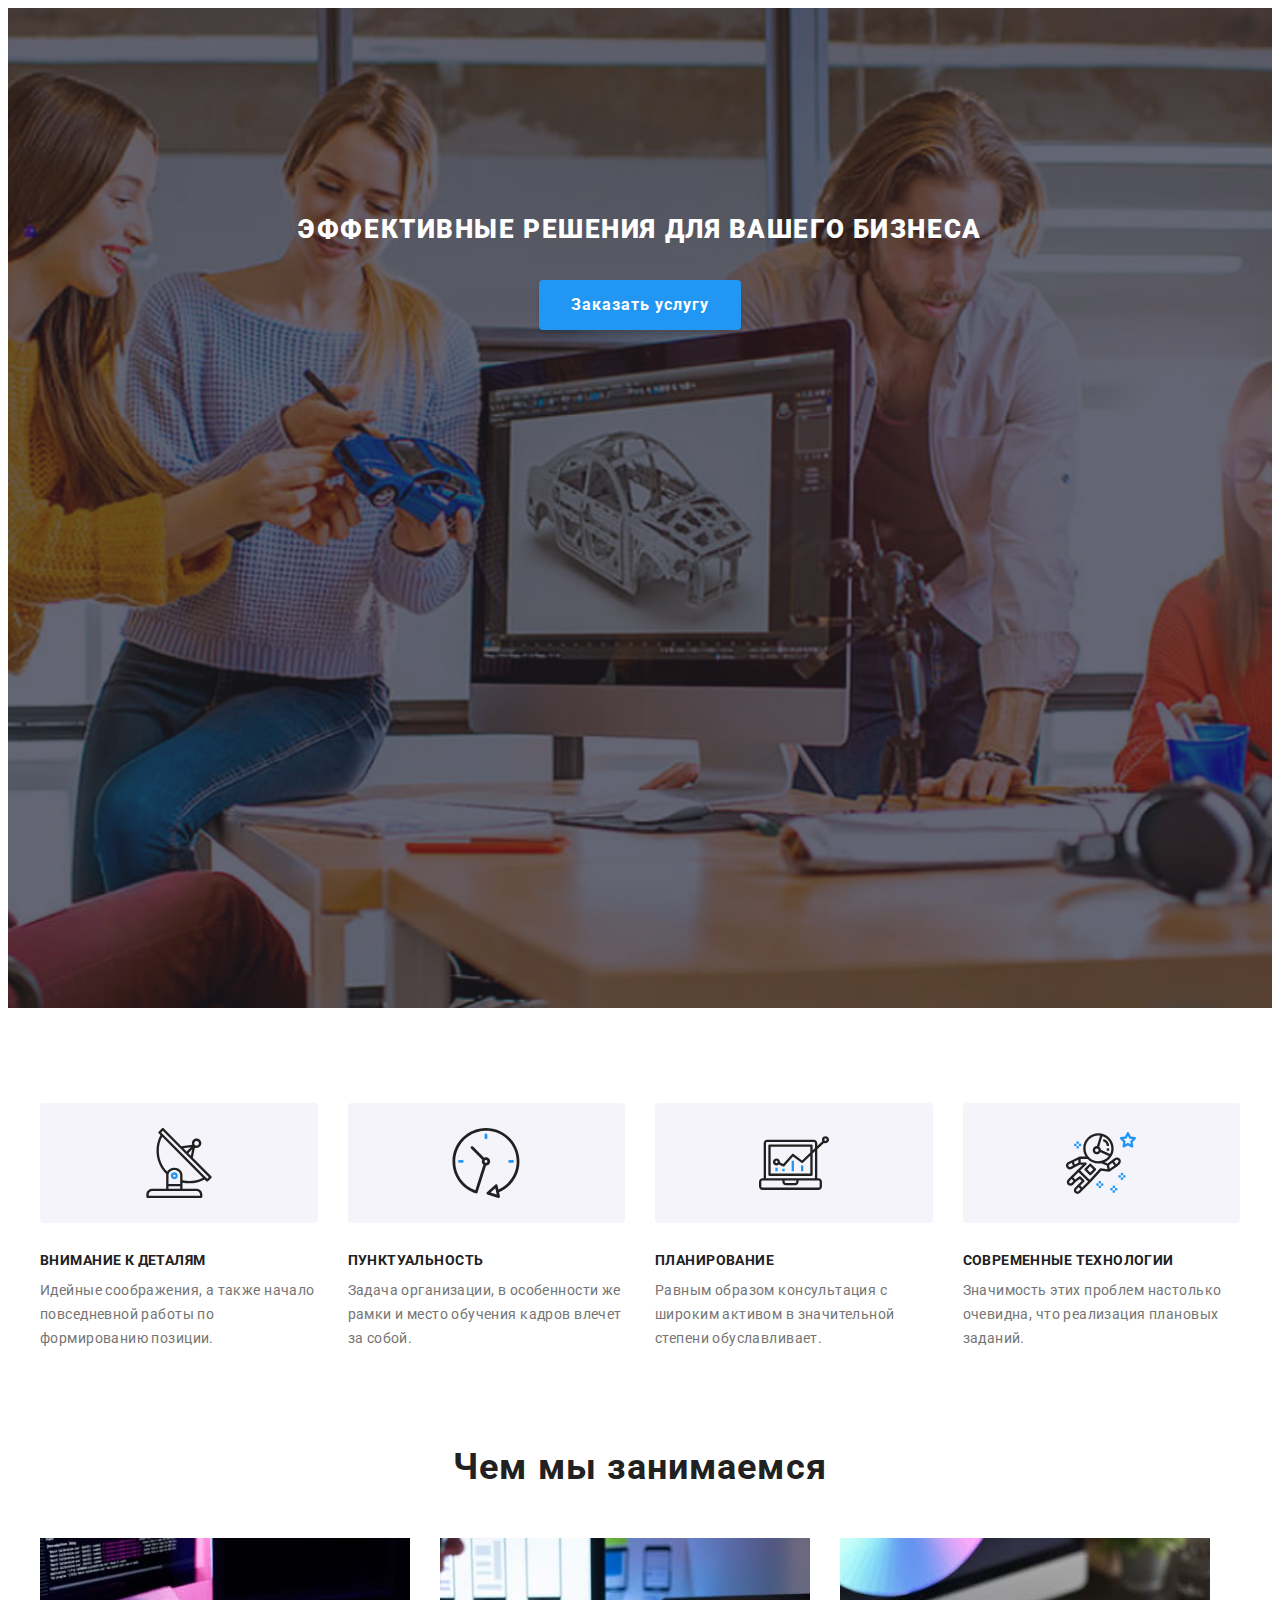
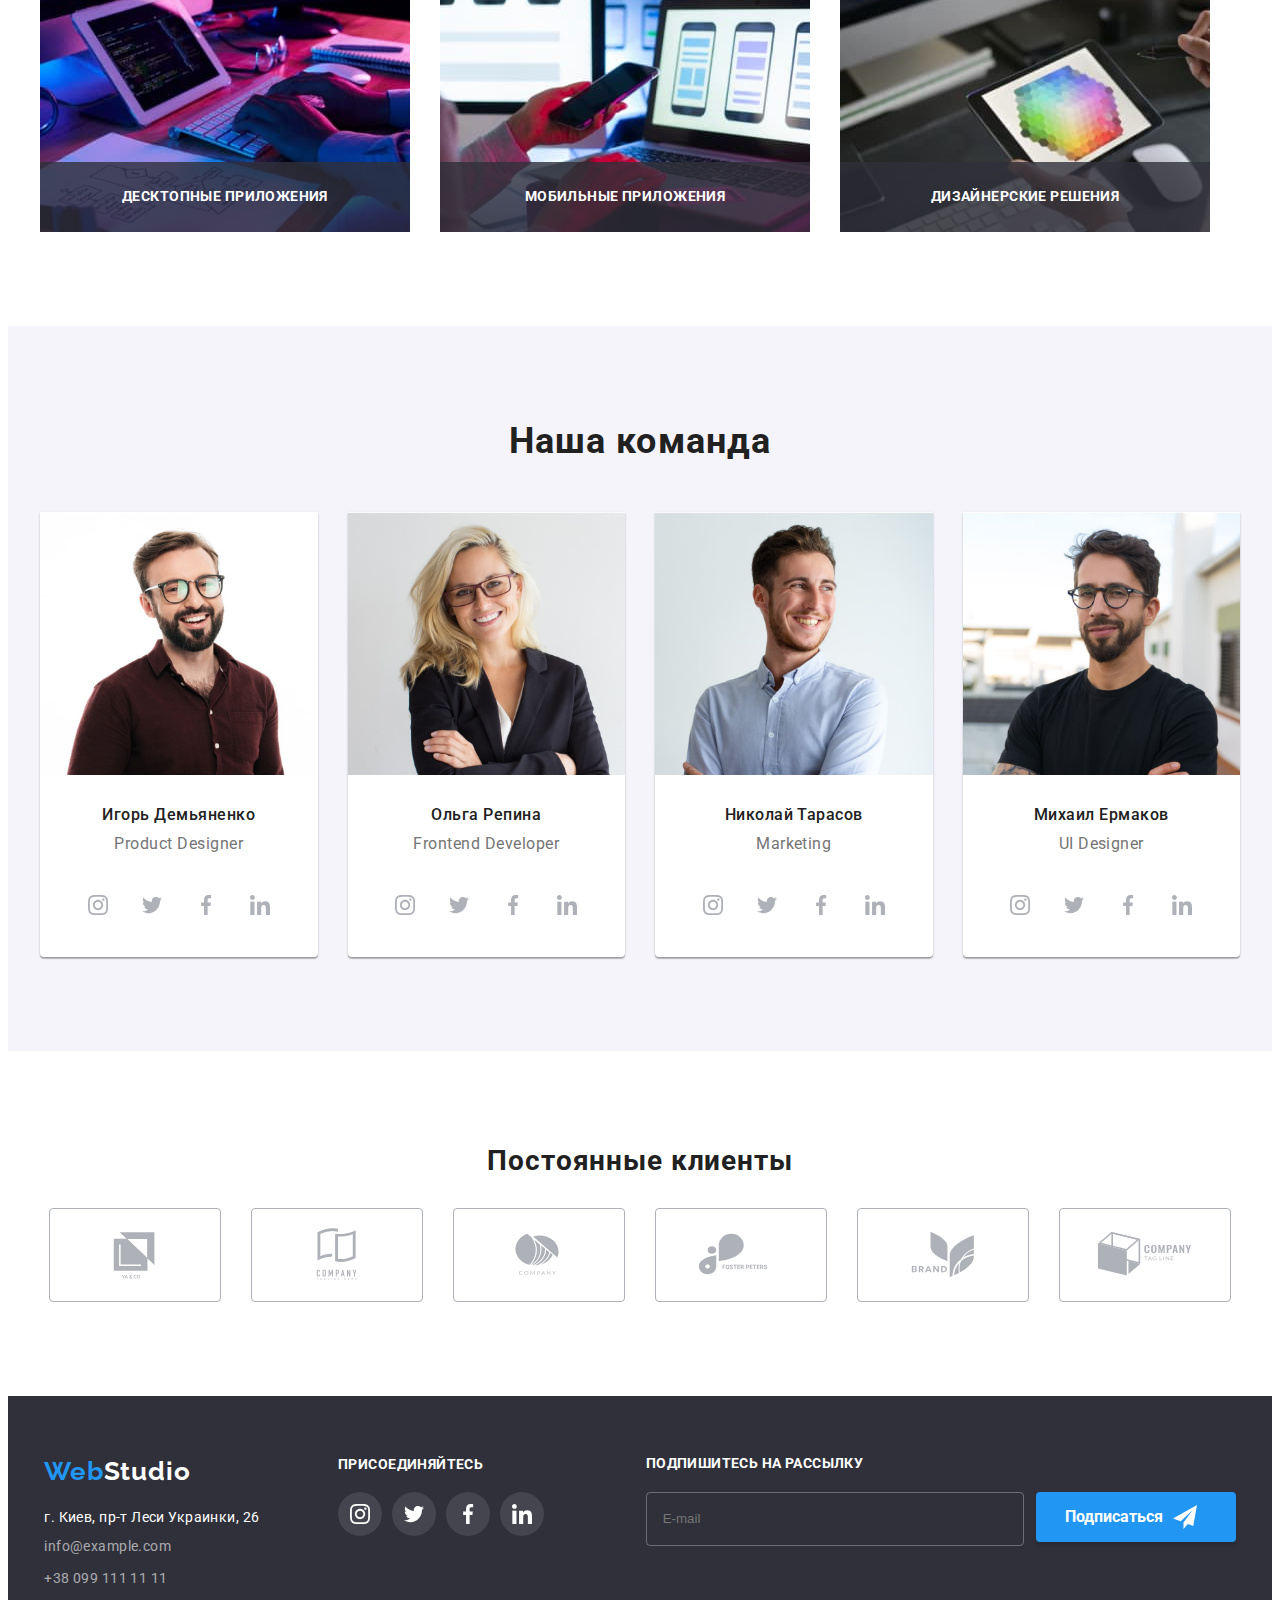
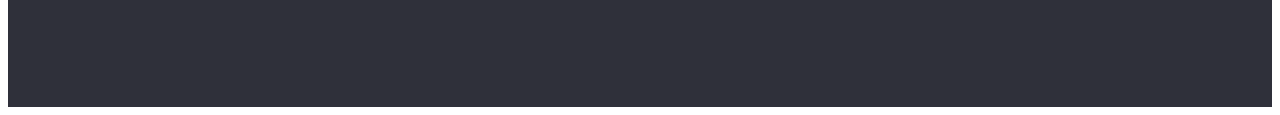
==== index.html @ ae7c0c1a "Updated" ====
<!DOCTYPE html>
<html lang="ru">

<head>
  <meta charset="UTF-8" />
  <meta http-equiv="X-UA-Compatible" content="IE=edge" />
  <meta name="viewport" content="width=device-width, initial-scale=1.0" />
  <link rel="preconnect" href="https://fonts.googleapis.com" />
  <link rel="preconnect" href="https://fonts.gstatic.com" crossorigin />
  <link href="https://fonts.googleapis.com/css2?family=Raleway:wght@700&family=Roboto:wght@400;500;700;900&display=swap"
    rel="stylesheet" />
  <title>WebStudio</title>
  <link rel="stylesheet" href="https://cdnjs.cloudflare.com/ajax/libs/modern-normalize/1.1.0/modern-normalize.min.css"
    integrity="sha512-wpPYUAdjBVSE4KJnH1VR1HeZfpl1ub8YT/NKx4PuQ5NmX2tKuGu6U/JRp5y+Y8XG2tV+wKQpNHVUX03MfMFn9Q=="
    crossorigin="anonymous" referrerpolicy="no-referrer" />
  <!--  <link rel="stylesheet" href="./css/styles.css" /> -->
  <link rel="stylesheet" href="./css/main.min.css" />
</head>

<body>
  <!-- <header class="header">
    <div class="container">
      <nav class="nav">
        <a href="" class="link"><span class="logo-web">Web</span><span class="logo-studio">Studio</span></a>
        <ul class="menu list">
          <li class="menu__item">
            <a href="" class="menu__link__portfolio__blue menu__link__border link">Студия</a>
          </li>
          <li class="menu__item">
            <a href="./portfolio.html" class="menu__link__portfolio__black link">Портфолио</a>
          </li>
          <li class="menu__item">
            <a href="#contacts" class="menu__link__contact link">Контакты</a>
          </li>
        </ul>
      </nav>

      <ul class="connect list">
        <li class="connect__margin__right">
          <a class="connect__mail link" href="mailto:info@devstudio.com"><svg
              class="connect__mail__icon" width="16" height="12">
              <use href="./img/icons.svg#icon-envelope"></use>
            </svg>info@devstudio.com</a>
        </li>

        <li>
          <a class="connect__tel link" href="tel:+380961111111"><svg
              class="connect__tel__icon" width="10" height="16">
              <use href="./img/icons.svg#icon-smartphone"></use>
            </svg>+38 096 111 11 11</a>
        </li>
      </ul>
    </div>
  </header> -->

  <section class="service__order">
    <div class="container">
      <h1 class="service__order__tex">Эффективные решения для вашего бизнеса</h1>
      <button class="service__order__button data-modal-open" data-modal-open name="button">
        Заказать услугу
      </button>
    </div>
  </section>

  <!-- Методы работы -->

  <section class="methods">
    <div class="container">
      <ul class="methods__list list">
        <li class="methods__items">
          <div class="metods__div"><svg class="metods__icon" width="70" height="70">
              <use href="./img/icons.svg#icon-antenna1"></use>
            </svg></div>
          <h2 class="methods__title">Внимание к деталям</h2>
          <p class="methods__text">
            Идейные соображения, а также начало повседневной работы по формированию позиции.
          </p>
        </li>

        <li class="methods__items">
          <div class="metods__div"><svg class="metods__icon" width="70" height="70">
            <use href="./img/icons.svg#icon-clock2"></use>
          </svg></div>
          <h2 class="methods__title">Пунктуальность</h2>
          <p class="methods__text">
            Задача организации, в особенности же рамки и место обучения кадров влечет за собой.
          </p>
        </li>

        <li class="methods__items">
          <div class="metods__div"><svg class="metods__icon" width="70" height="70">
            <use href="./img/icons.svg#icon-diagram3"></use>
          </svg></div>
          <h2 class="methods__title">Планирование</h2>
          <p class="methods__text">
            Равным образом консультация с широким активом в значительной степени обуславливает.
          </p>
        </li>

        <li class="methods__items">
          <div class="metods__div"><svg class="metods__icon" width="70" height="70">
            <use href="./img/icons.svg#icon-astronaut4"></use>
          </svg></div>
          <h2 class="methods__title">Современные технологии</h2>
          <p class="methods__text">
            Значимость этих проблем настолько очевидна, что реализация плановых заданий.
          </p>
        </li>
      </ul>
    </div>
  </section>

  <!-- Чем мы занимаемся -->

  <section class="what-are-we-doing">
    <div class="container">
      <h2 class="what-are-we-doing-h2">Чем мы занимаемся</h2>
      <ul class="what-are-we-doing-list list">
        <li class="what-are-we-doing-items">
          <div class="box1">
            <img src="./img/box1.jpg" alt="box1" width="370" />
          </div>
          <div class="texontop-div">
            <p class="texonbottom">Десктопные приложения</p>
          </div>
        </li>

        <li class="what-are-we-doing-items">
          <div>
            <img src="./img/box2.jpg" alt="box2" width="370" />
          </div>
          <div class="texontop-div">
            <p class="texonbottom">Мобильные приложения</p>
          </div>
        </li>

        <li class="what-are-we-doing-items">
          <div>
            <img src="./img/box3.jpg" alt="box3" width="370" />
          </div>
          <div class="texontop-div">
            <p class="texonbottom">Дизайнерские решения</p>
          </div>
        </li>
      </ul>
    </div>
  </section>

  <!-- Наша команда -->

  <section class="our-team">
    <div class="container">
      <h3 class="our-team-h3">Наша команда</h3>
      <ul class="our-team-list list">
        <li class="our-team-items">
          <img src="./img/img0.jpg" alt="Игорь Демьяненко" width="270" />
          <h4 class="our-team-name">Игорь Демьяненко</h4>
          <p lang="en" class="our-team-job-title">Product Designer</p>
          <ul class="our-team-soc-link list">
            <li class="our-team-soc-item">
              <a href="" class="our-team-link link">
                <svg class="our-team-soc-icon" width="20" height="20">
                  <use href="./img/icons.svg#icon-instagram"></use>
                </svg>
              </a>
            </li>
            <li class="our-team-soc-item">
              <a href="" class="our-team-link link">
                <svg class="our-team-soc-icon" width="20" height="20">
                  <use href="./img/icons.svg#icon-twitter"></use>
                </svg>
              </a>
            </li>
            <li class="our-team-soc-item">
              <a href="" class="our-team-link link">
                <svg class="our-team-soc-icon" width="20" height="20">
                  <use href="./img/icons.svg#icon-facebook"></use>
                </svg>
              </a>
            </li>
            <li class="our-team-soc-item">
              <a href="" class="our-team-link link">
                <svg class="our-team-soc-icon" width="20" height="20">
                  <use href="./img/icons.svg#icon-linkedin"></use>
                </svg>
              </a>
            </li>
          </ul>
        </li>

        <li class="our-team-items">
          <img src="./img/img1.jpg" alt="Ольга Репина" width="270" />
          <h4 class="our-team-name">Ольга Репина</h4>
          <p lang="en" class="our-team-job-title">Frontend Developer</p>
          <ul class="our-team-soc-link list">
            <li class="our-team-soc-item">
              <a href="" class="our-team-link link">
                <svg class="our-team-soc-icon" width="20" height="20">
                  <use href="./img/icons.svg#icon-instagram"></use>
                </svg>
              </a>
            </li>
            <li class="our-team-soc-item">
              <a href="" class="our-team-link link">
                <svg class="our-team-soc-icon" width="20" height="20">
                  <use href="./img/icons.svg#icon-twitter"></use>
                </svg>
              </a>
            </li>
            <li class="our-team-soc-item">
              <a href="" class="our-team-link link">
                <svg class="our-team-soc-icon" width="20" height="20">
                  <use href="./img/icons.svg#icon-facebook"></use>
                </svg>
              </a>
            </li>
            <li class="our-team-soc-item">
              <a href="" class="our-team-link link">
                <svg class="our-team-soc-icon" width="20" height="20">
                  <use href="./img/icons.svg#icon-linkedin"></use>
                </svg>
              </a>
            </li>
          </ul>
        </li>

        <li class="our-team-items">
          <img src="./img/img2.jpg" alt="Николай Тарасов" width="270" />
          <h4 class="our-team-name">Николай Тарасов</h4>
          <p lang="en" class="our-team-job-title">Marketing</p>
          <ul class="our-team-soc-link list">
            <li class="our-team-soc-item">
              <a href="" class="our-team-link link">
                <svg class="our-team-soc-icon" width="20" height="20">
                  <use href="./img/icons.svg#icon-instagram"></use>
                </svg>
              </a>
            </li>
            <li class="our-team-soc-item">
              <a href="" class="our-team-link link">
                <svg class="our-team-soc-icon" width="20" height="20">
                  <use href="./img/icons.svg#icon-twitter"></use>
                </svg>
              </a>
            </li>
            <li class="our-team-soc-item">
              <a href="" class="our-team-link link">
                <svg class="our-team-soc-icon" width="20" height="20">
                  <use href="./img/icons.svg#icon-facebook"></use>
                </svg>
              </a>
            </li>
            <li class="our-team-soc-item">
              <a href="" class="our-team-link link">
                <svg class="our-team-soc-icon" width="20" height="20">
                  <use href="./img/icons.svg#icon-linkedin"></use>
                </svg>
              </a>
            </li>
          </ul>
        </li>

        <li class="our-team-items">
          <img src="./img/img3.jpg" alt="Михаил Ермаков" width="270" />
          <h4 class="our-team-name">Михаил Ермаков</h4>
          <p lang="en" class="our-team-job-title">UI Designer</p>
          <ul class="our-team-soc-link list">
            <li class="our-team-soc-item">
              <a href="" class="our-team-link link">
                <svg class="our-team-soc-icon" width="20" height="20">
                  <use href="./img/icons.svg#icon-instagram"></use>
                </svg>
              </a>
            </li>
            <li class="our-team-soc-item">
              <a href="" class="our-team-link link">
                <svg class="our-team-soc-icon" width="20" height="20">
                  <use href="./img/icons.svg#icon-twitter"></use>
                </svg>
              </a>
            </li>
            <li class="our-team-soc-item">
              <a href="" class="our-team-link link">
                <svg class="our-team-soc-icon" width="20" height="20">
                  <use href="./img/icons.svg#icon-facebook"></use>
                </svg>
              </a>
            </li>
            <li class="our-team-soc-item">
              <a href="" class="our-team-link link">
                <svg class="our-team-soc-icon" width="20" height="20">
                  <use href="./img/icons.svg#icon-linkedin"></use>
                </svg>
              </a>
            </li>
          </ul>
        </li>
      </ul>
    </div>
  </section>

  <!-- Постоянные клиенты -->

  <section class="regular-customers">
    <div class="container">
      <h3 class="regular-customers-h3">Постоянные клиенты</h3>
      <ul class="regular-customers-ul list">
        <li class="regular-customers-li">
          <a href="" class="regular-customers-link link">
            <svg class="regular-customers-icon" width="106" height="60">
              <use href="./img/icons.svg#icon-Logo1"></use>
            </svg>
          </a>
        </li>
        <li class="regular-customers-li">
          <a href="" class="regular-customers-link link">
            <svg class="regular-customers-icon" width="106" height="60">
              <use href="./img/icons.svg#icon-Logo2"></use>
            </svg>
          </a>
        </li>
        <li class="regular-customers-li">
          <a href="" class="regular-customers-link link">
            <svg class="regular-customers-icon" width="106" height="60">
              <use href="./img/icons.svg#icon-Logo3"></use>
            </svg>
          </a>
        </li>
        <li class="regular-customers-li">
          <a href="" class="regular-customers-link link">
            <svg class="regular-customers-icon" width="106" height="60">
              <use href="./img/icons.svg#icon-Logo4"></use>
            </svg>
          </a>
        </li>
        <li class="regular-customers-li">
          <a href="" class="regular-customers-link link">
            <svg class="regular-customers-icon" width="106" height="60">
              <use href="./img/icons.svg#icon-Logo5"></use>
            </svg>
          </a>
        </li>
        <li class="regular-customers-li">
          <a href="" class="regular-customers-link link">
            <svg class="regular-customers-icon" width="106" height="60">
              <use href="./img/icons.svg#icon-Logo6"></use>
            </svg>
          </a>
        </li>
      </ul>
    </div>
  </section>

  <footer class="footer">
    <div class="container footer_flex">
      <div class="footer__contacts__div">
        <address class="address" id="contacts">
          <a href="" class="logo-footer link">
            <span class="logo-web"> Web<span class="logo-studio-white">Studio</span> </span>
          </a>
          <ul class="address-list list">
            <li class="footer-contacts">
              <a href="https://www.google.com/maps/place/%D0%B1%D1%83%D0%BB.+%D0%9B%D0%B5%D1%81%D0%B8+%D0%A3%D0%BA%D1%80%D0%B0%D0%B8%D0%BD%D0%BA%D0%B8,+26,+%D0%9A%D0%B8%D0%B5%D0%B2,+02000/@50.4265807,30.5383858,17z/data=!3m1!4b1!4m5!3m4!1s0x40d4cf0e033ecbe9:0x57a4dffefec77da0!8m2!3d50.4265807!4d30.5383858"
                target="_blank" rel="noopener noreferrer nofollow" class="address-list-addres link">г. Киев, пр-т Леси
                Украинки, 26</a>
            </li>
            <li class="footer-contacts">
              <a href="mailto:info@example.com" class="address-list-mail link">info@example.com</a>
            </li>
            <li class="footer-contacts">
              <a href="tel:+380991111111" class="address-list-tel link">+38 099 111 11 11</a>
            </li>
          </ul>
        </address>
      </div>


      <div class="join-footer-div">
        <h3 class="footer-join-h3">присоединяйтесь</h3>
        <ul class="footer-our-team-soc-link list">
          <li class="footer-our-team-soc-item">
            <a href="" class="footer-our-team-link link">
              <svg class="footer-our-team-soc-icon" width="20" height="20">
                <use href="./img/icons.svg#icon-instagram"></use>
              </svg>
            </a>
          </li>
          <li class="footer-our-team-soc-item">
            <a href="" class="footer-our-team-link link">
              <svg class="footer-our-team-soc-icon" width="20" height="20">
                <use href="./img/icons.svg#icon-twitter"></use>
              </svg>
            </a>
          </li>
          <li class="footer-our-team-soc-item">
            <a href="" class="footer-our-team-link link">
              <svg class="footer-our-team-soc-icon" width="20" height="20">
                <use href="./img/icons.svg#icon-facebook"></use>
              </svg>
            </a>
          </li>
          <li class="footer-our-team-soc-item">
            <a href="" class="footer-our-team-link link">
              <svg class="footer-our-team-soc-icon" width="20" height="20">
                <use href="./img/icons.svg#icon-linkedin"></use>
              </svg>
            </a>
          </li>
        </ul>
      </div>

      <div class="subscribe-footer-div">
        <h3 class="subscribe-footer-h3">Подпишитесь на рассылку</h3>

        <form class="footer-input" autocomplete="off">
          <input type="email" name="subscribe-mail" class="subscribe-input" placeholder="E-mail" required
            id="subscribe-user-mail" />
          <button type="submit" class="subscribe-btn">
            Подписаться<svg class="subscribe-icon" width="24" height="24">
              <use href="./img/icons.svg#icon-iconsend"></use>
            </svg>
          </button>
        </form>
      </div>
    </div>
  </footer>

  <!-- Модальное Окно -->

  <div class="backdrop is-hidden" data-modal>
    <div class="modal">
      <p class="modal-p">Оставьте свои данные, мы вам перезвоним</p>
      <form class="modal-form" autocomplete="on">
        <div class="modal-field">
          <label class="modal-label" for="user-name">Имя</label>
          <div class="input-wrap">
            <input type="text" name="user-name" id="user-name" class="modal-input" required />
            <svg class="input-icon" width="18" height="18">
              <use href="./img/icons.svg#icon-person-black"></use>
            </svg>
          </div>
        </div>

        <div class="modal-field">
          <label class="modal-label" for="user-tel">Телефон</label>
          <div class="input-wrap">
            <input type="tel" name="user-tel" class="modal-input" required minlength="10" title="+38 (096) 111-11-11"
              id="user-tel" />
            <svg class="input-icon" width="18" height="18">
              <use href="./img/icons.svg#icon-phone-black"></use>
            </svg>
          </div>
        </div>

        <div class="modal-field">
          <label class="modal-label" for="user-mail">Почта</label>
          <div class="input-wrap">
            <input type="email" name="user-mail" class="modal-input" required id="user-mail" />
            <svg class="input-icon" width="18" height="18">
              <use href="./img/icons.svg#icon-email-black"></use>
            </svg>
          </div>
        </div>

        <div class="modal-field">
          <label class="modal-label" for="modal-text">Комментарий</label>
          <div class="input-wrap">
            <textarea name="modal-text" id="modal-text" class="modal-text-area" placeholder="Введите текст"></textarea>
          </div>
        </div>

        <div class="modal-field">
          <input required type="checkbox" name="privacy" id="privacy" class="input-check visually-hidden" />
          <label for="privacy" class="check-text">
            <span>
              <svg class="check-icon" width="11" height="8">
                <use href="./img/icons.svg#icon-vector-che"></use>
              </svg>
            </span>
            Соглашаюсь с рассылкой и принимаю&nbsp;<a href="" class="dogovor">Условия договора</a>
          </label>
        </div>
        <button type="submit" class="modal-btn">Отправить</button>
      </form>

      <button type="button" class="modal-close-btn" data-modal-close>
        <svg class="closebtn" width="24" height="24">
          <use href="./img/icons.svg#icon-closebtn"></use>
        </svg>
      </button>
    </div>
  </div>

  <script src="./js/modal.js"></script>
</body>

</html>
---- css/main.min.css ----
p,h1,h2,h3,h4,h5,h6{margin:0}ul{margin:0;padding-left:0}.link{text-decoration:none}.visually-hidden{position:absolute;white-space:nowrap;width:1px;height:1px;overflow:hidden;border:0;padding:0;clip:rect(0 0 0 0);clip-path:inset(50%);margin:-1px}.container{width:100%;padding-left:15px;padding-right:15px;margin:0 auto}@media screen and (min-width: 480px){.container{max-width:480px}}@media screen and (min-width: 768px){.container{max-width:768px}}@media screen and (min-width: 1200px){.container{max-width:1200px}}.list{list-style:none}.logo-studio,.logo-web{text-decoration:none}img{display:block;max-width:100%;width:100%;height:auto}body{font-family:"Roboto",sans-serif}.address{font-style:normal}:root{--header-color: #ffffff;--close-btn-color: #2196F3;--effective-solutions-color: #2f303a}.connect{margin-left:auto;transition:color 250ms cubic-bezier(0.4, 0, 0.2, 1)}.header{padding-top:32px;padding-bottom:32px;border-bottom:1px solid #ececec;background-color:var(--header-color)}.nav{display:flex;align-items:center}.header .container{display:flex}.menu{display:flex}.connect{display:flex;align-items:center}.connect :hover{color:#2196f3}.connect :focus{color:#2196f3}.connect__margin__right{margin-right:50px}.menu__item{margin-right:50px;transition:color 250ms cubic-bezier(0.4, 0, 0.2, 1)}.menu__item:last-child{margin-right:0px}.logo-studio{font-family:"Raleway";font-style:normal;font-weight:700;font-size:26px;line-height:1.19;letter-spacing:.03em;color:#000}.logo-studio-white{font-family:"Raleway";font-style:normal;font-weight:700;font-size:26px;line-height:1.19;letter-spacing:.03em;color:#fff}.logo-web{font-family:"Raleway";font-style:normal;font-weight:700;font-size:26px;line-height:1.19;letter-spacing:.03em;color:#2196f3}.menu{margin-left:93px}.menu :focus{color:#2196f3}.menu :hover{color:#2196f3}.menu__link__portfolio__black{font-weight:500;font-size:14px;line-height:1.14;letter-spacing:.02em;color:#212121;transition:color 250ms cubic-bezier(0.4, 0, 0.2, 1)}.menu__link__portfolio__blue{font-weight:500;font-size:14px;line-height:1.14;letter-spacing:.02em;color:#2196f3;transition:color 250ms cubic-bezier(0.4, 0, 0.2, 1)}.menu__link__studia__black{font-weight:500;font-size:14px;line-height:1.14;letter-spacing:.02em;color:#212121}.menu__link__studia__blue{font-weight:500;font-size:14px;line-height:1.14;letter-spacing:.02em;color:#2196f3}.menu__link__border::after{content:"";display:block;background-color:#2196f3;border-radius:2px;height:4px;position:relative;bottom:-37px}.menu__link__contact{font-weight:500;font-size:14px;line-height:1.14;letter-spacing:.02em;color:#212121;transition:color 250ms cubic-bezier(0.4, 0, 0.2, 1)}.connect__mail,.connect__tel{font-family:"Roboto";font-style:normal;font-weight:500;font-size:14px;line-height:1.14;letter-spacing:.02em;color:#757575;display:flex;justify-items:center;transition:color 250ms cubic-bezier(0.4, 0, 0.2, 1)}.connect__mail__icon,.connect__tel__icon{fill:currentColor;display:flex;justify-content:center;width:auto;height:auto;margin-right:10px}.service__order{background-color:var(--effective-solutions-color);text-align:center}@media screen and (min-width: 480px){.service__order{padding-top:118px;padding-bottom:118px}}@media screen and (max-width: 480px){.service__order{padding-top:118px;padding-bottom:118px}}@media screen and (min-width: 768px){.service__order{padding-top:118px;padding-bottom:118px}}@media screen and (min-width: 1200px){.service__order{padding-top:200px;padding-bottom:200px}}@media screen and (min-width: 480px){.service__order{background-image:linear-gradient(rgba(47, 48, 58, 0.4), rgba(47, 48, 58, 0.4)),url(../img/zadniyfon_hero.jpg);background-repeat:no-repeat;background-position:center;background-size:cover;max-width:480px;margin:auto}}@media screen and (max-width: 480px){.service__order{background-image:linear-gradient(rgba(47, 48, 58, 0.4), rgba(47, 48, 58, 0.4)),url(../img/zadniyfon_hero.jpg);background-repeat:no-repeat;background-position:center;background-size:cover;max-width:480px;margin:auto}}@media screen and (min-width: 768px){.service__order{background-image:linear-gradient(rgba(47, 48, 58, 0.4), rgba(47, 48, 58, 0.4)),url(../img/zadniyfon_hero.jpg);background-repeat:no-repeat;background-position:center;background-size:cover;max-width:768px}}@media screen and (min-width: 1200px){.service__order{background-image:linear-gradient(rgba(47, 48, 58, 0.4), rgba(47, 48, 58, 0.4)),url(../img/zadniyfon_hero.jpg);background-repeat:no-repeat;background-position:center;background-size:cover;max-width:1600px;height:600px;margin-left:auto;margin-right:auto}}.service__order__tex{font-weight:900;font-size:44px;line-height:1.36;text-align:center;letter-spacing:.06em;text-transform:uppercase;color:#fff;margin:0 auto 30px}@media screen and (min-width: 480px){.service__order__tex{font-size:26px;line-height:1.62;max-width:480px}}@media screen and (max-width: 480px){.service__order__tex{font-size:26px;line-height:1.62;max-width:480px}}@media screen and (min-width: 768px){.service__order__tex{font-size:26px;line-height:1.62;max-width:768px}}.service__order__button{border:rgba(0,0,0,0);font-family:"Roboto";font-style:normal;font-weight:700;font-size:16px;line-height:1.87;align-items:center;text-align:center;letter-spacing:.06em;color:#fff;background:#2196f3;box-shadow:0px 4px 4px rgba(0,0,0,.15);border-radius:4px;cursor:pointer;padding-top:10px;padding-bottom:10px;padding-left:32px;padding-right:32px}.methods{color:var(--header-color)}@media screen and (min-width: 480px){.methods{padding-top:60px;padding-bottom:60px}}@media screen and (max-width: 480px){.methods{padding-top:60px;padding-bottom:60px}}@media screen and (min-width: 768px){.methods{padding-top:60px;padding-bottom:60px}}@media screen and (min-width: 1200px){.methods{padding-top:95px;padding-bottom:95px}}.methods__list{display:flex;flex-wrap:wrap;gap:30px}.metods__div{height:120px;display:flex;align-items:center;justify-content:center;background-color:#f5f4fa;border-radius:4px;margin-bottom:30px}@media screen and (min-width: 480px){.metods__div{margin-right:0px;width:100%;justify-content:center;align-items:center}}@media screen and (min-width: 768px){.metods__div{margin-right:0px;justify-content:center;align-items:center}}.metods__icon{justify-content:center;background-position:center;align-items:center}@media screen and (min-width: 768px){.methods__items{width:calc((100% - 30px)/2)}}@media screen and (min-width: 1200px){.methods__items{width:calc((100% - 90px)/4)}}.methods__title{font-weight:700;font-size:14px;line-height:1.14;letter-spacing:.03em;text-transform:uppercase;color:#212121;margin-bottom:10px}@media screen and (min-width: 480px){.methods__title{display:flex;align-items:center;justify-content:left}}@media screen and (max-width: 480px){.methods__title{display:flex;align-items:center;justify-content:center}}.methods__text{font-weight:400;font-size:14px;line-height:1.71;letter-spacing:.03em;color:#757575;display:block}.what-are-we-doing{color:var(--header-color);padding-bottom:94px}@media screen and (max-width: 1199px){.what-are-we-doing{display:none}}.what-are-we-doing-h2{font-weight:700;font-size:36px;line-height:1.17;text-align:center;letter-spacing:.03em;color:#212121;margin-bottom:50px}.what-are-we-doing-list{display:flex;position:relative}.texonbottom{font-family:"Roboto";font-style:normal;font-weight:700;font-size:14px;line-height:1.14;text-align:center;letter-spacing:.03em;text-transform:uppercase;color:#fff}.texontop-div{position:absolute;display:flex;align-items:center;justify-content:center;width:370px;height:70px;background:rgba(47,48,58,.8);bottom:0}.what-are-we-doing-items{margin-right:30px}.what-are-we-doing-items:last-child{margin-right:0px}.our-team{background:#f5f4fa}@media screen and (min-width: 480px){.our-team{padding-top:60px;padding-bottom:60px}}@media screen and (max-width: 480px){.our-team{padding-top:60px;padding-bottom:60px}}@media screen and (min-width: 768px){.our-team{padding-top:60px;padding-bottom:60px}}@media screen and (min-width: 1200px){.our-team{padding-top:94px;padding-bottom:94px}}.our-team-h3{font-weight:700;line-height:1.17;text-align:center;letter-spacing:.03em;color:#212121;margin-bottom:50px}@media screen and (max-width: 480px){.our-team-h3{font-size:28px}}@media screen and (min-width: 480px){.our-team-h3{font-size:28px}}@media screen and (min-width: 768px){.our-team-h3{font-size:28px}}@media screen and (min-width: 1200px){.our-team-h3{font-size:36px}}.our-team-list{display:flex;flex-wrap:wrap;gap:30px}.our-team-items{background:#fff;box-shadow:0px 1px 3px rgba(0,0,0,.12),0px 1px 1px rgba(0,0,0,.14),0px 2px 1px rgba(0,0,0,.2);border-radius:0px 0px 4px 4px}@media screen and (min-width: 768px){.our-team-items{width:calc((100% - 30px)/2)}}@media screen and (min-width: 1200px){.our-team-items{width:calc((100% - 90px)/4)}}.our-team-name{font-weight:500;font-size:16px;line-height:1.19;text-align:center;letter-spacing:.03em;color:#212121;padding-top:30px;margin-bottom:10px}.our-team-job-title{font-weight:400;font-size:16px;line-height:1.19;text-align:center;letter-spacing:.03em;color:#757575;padding-bottom:30px}.our-team-soc-link{display:flex;justify-content:center}@media screen and (min-width: 480px){.our-team-soc-link{padding-bottom:24px}}@media screen and (max-width: 480px){.our-team-soc-link{padding-bottom:24px}}@media screen and (min-width: 768px){.our-team-soc-link{padding-bottom:24px}}@media screen and (min-width: 1200px){.our-team-soc-link{padding-bottom:30px}}.our-team-soc-link:first-child{margin-left:0px}.our-team-soc-item{width:44px;height:44px;margin-left:10px}.our-team-soc-item:first-child{margin-left:0px}.our-team-link{display:flex;align-items:center;justify-content:center;width:100%;height:100%;border-radius:50%;color:#afb1b8;transition:background-color 250ms cubic-bezier(0.4, 0, 0.2, 1),color 250ms cubic-bezier(0.4, 0, 0.2, 1)}.our-team-link:hover,.our-team-link:focus{background:#2196f3;color:#fff}.our-team-soc-icon{fill:currentColor}.regular-customers{color:var(--header-color)}@media screen and (min-width: 480px){.regular-customers{padding-top:60px;padding-bottom:60px}}@media screen and (max-width: 480px){.regular-customers{padding-top:60px;padding-bottom:60px}}@media screen and (min-width: 768px){.regular-customers{padding-top:60px;padding-bottom:60px}}@media screen and (min-width: 1200px){.regular-customers{padding-top:94px;padding-bottom:94px}}.regular-customers-ul{display:flex;align-items:center;justify-content:center;gap:30px;flex-wrap:wrap;transition:color 250ms cubic-bezier(0.4, 0, 0.2, 1),border 250ms cubic-bezier(0.4, 0, 0.2, 1)}.regular-customers-h3{font-family:"Roboto";font-style:normal;font-weight:700;font-size:36px;line-height:1.17;text-align:center;letter-spacing:.03em;color:#212121;margin-bottom:50px}@media screen and (min-width: 480px){.regular-customers-h3{font-size:28px;line-height:1,17;margin-bottom:30px}}@media screen and (max-width: 480px){.regular-customers-h3{font-size:28px;line-height:1,17;margin-bottom:30px}}.regular-customers-icon{fill:currentColor}.regular-customers-link{color:#afb1b8;width:210px;height:92px;border:1px solid #afb1b8;display:flex;align-items:center;justify-content:center;border-radius:4px;transition:color 250ms cubic-bezier(0.4, 0, 0.2, 1),border 250ms cubic-bezier(0.4, 0, 0.2, 1)}.regular-customers-link:hover,.regular-customers-link:focus{color:#2196f3;border-color:#2196f3}@media screen and (min-width: 768px){.regular-customers-link{width:226px;height:92px}}@media screen and (min-width: 1200px){.regular-customers-link{width:170px;height:92px}}.footer-contacts{margin-bottom:9px}.footer-contacts :hover{color:#2196f3;cursor:pointer}.footer-contacts :focus{color:#2196f3;cursor:pointer}.footer-contacts:last-child{margin-bottom:0px}.footer{background-color:#2f303a;padding:60px 0}.address-list{transition:color 250ms cubic-bezier(0.4, 0, 0.2, 1)}.address-list-addres{font-family:"Roboto";font-style:normal;font-weight:400;font-size:14px;line-height:1.71px;letter-spacing:.03em;color:#fff;transition:color 250ms cubic-bezier(0.4, 0, 0.2, 1)}.address-list-mail{font-family:"Roboto";font-style:normal;font-weight:400;font-size:14px;line-height:1.71;letter-spacing:.03em;color:rgba(255,255,255,.6);transition:color 250ms cubic-bezier(0.4, 0, 0.2, 1)}.address-list-tel{font-family:"Roboto";font-style:normal;font-weight:400;font-size:14px;line-height:1.71px;letter-spacing:.03em;color:rgba(255,255,255,.6);transition:color 250ms cubic-bezier(0.4, 0, 0.2, 1)}.logo-footer{display:block}@media screen and (min-width: 480px){.logo-footer{margin-bottom:20px}}@media screen and (max-width: 480px){.logo-footer{margin-bottom:20px}}@media screen and (min-width: 768px){.logo-footer{margin-bottom:20px}}@media screen and (min-width: 1200px){.logo-footer{margin-bottom:20px}}.footer-join-h3{font-family:"Roboto";font-style:normal;font-weight:700;font-size:14px;line-height:16px;letter-spacing:.03em;text-transform:uppercase;color:#fff}@media screen and (min-width: 480px){.footer-join-h3{margin-bottom:20px;text-align:center}}@media screen and (max-width: 480px){.footer-join-h3{margin-bottom:20px;text-align:center}}@media screen and (min-width: 768px){.footer-join-h3{margin-bottom:20px;text-align:center}}@media screen and (min-width: 1200px){.footer-join-h3{margin-bottom:20px;text-align:left}}@media screen and (min-width: 480px){.join-footer-div{margin-bottom:60px}}@media screen and (max-width: 480px){.join-footer-div{margin-bottom:60px}}@media screen and (min-width: 768px){.join-footer-div{margin-bottom:auto}}@media screen and (min-width: 1200px){.join-footer-div{margin-left:70px}}.footer-our-team-soc-link{display:flex;margin-right:auto;justify-content:center;transition:background-color 250ms cubic-bezier(0.4, 0, 0.2, 1)}.footer_flex{flex-wrap:wrap}@media screen and (max-width: 480px){.footer_flex{flex-wrap:wrap}}@media screen and (min-width: 768px){.footer_flex{display:flex;justify-content:space-around}}@media screen and (min-width: 1200px){.footer_flex{display:flex}}@media screen and (min-width: 480px){.footer__contacts__div{text-align:center;margin-bottom:60px}}@media screen and (max-width: 480px){.footer__contacts__div{text-align:center;margin-bottom:60px}}@media screen and (min-width: 768px){.footer__contacts__div{margin-bottom:60px}}@media screen and (min-width: 768px){.footer__contacts__div{text-align:left}}.footer-our-team-soc-item{width:44px;height:44px;margin-left:10px}.footer-our-team-soc-item:first-child{margin-left:0px}.footer-our-team-link{display:flex;align-items:center;justify-content:center;width:100%;height:100%;border-radius:50%;background:rgba(255,255,255,.1);color:#fff;transition:background-color 250ms cubic-bezier(0.4, 0, 0.2, 1)}.footer-our-team-link:hover,.footer-our-team-link:focus{background:#2196f3}.footer-our-team-soc-icon{fill:currentColor}@media screen and (min-width: 1200px){.subscribe-footer-div{margin-left:93px;margin-bottom:60px}}.subscribe-footer-h3{font-weight:700;font-size:14px;line-height:1.14;letter-spacing:.03em;text-transform:uppercase;color:#fff}@media screen and (min-width: 480px){.subscribe-footer-h3{margin-bottom:20px;text-align:center}}@media screen and (max-width: 480px){.subscribe-footer-h3{margin-bottom:20px;text-align:center}}@media screen and (min-width: 768px){.subscribe-footer-h3{margin-bottom:20px;text-align:center}}@media screen and (min-width: 1200px){.subscribe-footer-h3{margin-bottom:20px;text-align:left}}@media screen and (min-width: 1200px){.footer-input{display:flex;align-items:center;justify-content:center}}.subscribe-input{border-radius:4px;border:1px solid rgba(255,255,255,.3);background-color:rgba(0,0,0,0);padding-left:16px;color:#fff}@media screen and (min-width: 480px){.subscribe-input{width:100%;height:50px;margin-bottom:20px}}@media screen and (max-width: 480px){.subscribe-input{width:100%;height:50px;margin-bottom:20px}}@media screen and (min-width: 768px){.subscribe-input{width:450px;height:50px;margin-bottom:20px}}@media screen and (min-width: 1200px){.subscribe-input{width:358px;height:50px}}.subscribe-icon{fill:#fff;margin-left:10px}.subscribe-btn{width:200px;height:50px;border-radius:4px;margin-left:12px;background:#2196f3;box-shadow:0px 4px 4px rgba(0,0,0,.15);border-radius:4px;color:#fff;font-family:"Roboto";font-style:normal;font-weight:700;font-size:16px;line-height:30px;display:flex;align-items:center;padding-left:29px;padding-right:0;border:rgba(0,0,0,0);cursor:pointer}@media screen and (min-width: 480px){.subscribe-btn{margin:auto}}@media screen and (max-width: 480px){.subscribe-btn{margin:auto}}@media screen and (min-width: 768px){.subscribe-btn{margin:auto}}@media screen and (min-width: 1200px){.subscribe-btn{margin-top:0px;margin-left:12px}}.modal{padding:40px}.modal-field{margin-bottom:10px}.modal-field:nth-last-child(-2n+3){margin-bottom:20px}.modal-field:nth-last-child(-2n+2){margin-bottom:0px}.modal-label{font-family:"Roboto";font-style:normal;font-weight:400;font-size:12px;line-height:1.17;letter-spacing:.01em;color:#757575;display:block;margin-bottom:4px}.modal-p{font-family:"Roboto";font-style:normal;font-weight:700;font-size:20px;line-height:1.15;text-align:center;letter-spacing:.03em;color:#212121;margin-bottom:12px}.modal-text-area{width:100%;height:120px;display:block;border:1px solid rgba(34,34,34,.2);border-radius:4px;resize:none;padding:10px;font-weight:400;font-size:12px;line-height:1.17;letter-spacing:.01em;color:rgba(117,117,117,.5);transition:border 250ms cubic-bezier(0.4, 0, 0.2, 1)}.modal-text-area:hover,.modal-text-area:focus{border-radius:4px;outline:rgba(0,0,0,0);border:1px solid #2196f3}.check-text{display:flex;align-items:center;justify-content:center;position:relative;font-size:14px;line-height:1.71;letter-spacing:.03em;color:#757575}.check-text span{width:16px;height:15px;border:1px solid rgba(34,34,34,.2);margin-right:5px;display:flex;align-items:center;justify-content:center;border-radius:4px;border:solid}.check-icon{fill:rgba(0,0,0,0)}.input-check:checked+.check-text span{background-color:#2196f3;border:none;transition:background-color 250ms cubic-bezier(0.4, 0, 0.2, 1)}.input-check:checked+.check-text .check-icon{fill:#fff}.input-wrap{position:relative}.input-icon{position:absolute;left:10px;top:50%;transform:translateY(-50%);transition:fill 250ms cubic-bezier(0.4, 0, 0.2, 1)}.modal-input{width:100%;height:40px;background-color:rgba(0,0,0,0);border:1px solid rgba(34,34,34,.2);border-radius:4px;resize:none;padding-left:30px;transition:border 250ms cubic-bezier(0.4, 0, 0.2, 1)}.modal-input:focus{border:1px solid #2196f3;border-radius:4px;cursor:pointer;outline:rgba(0,0,0,0)}.modal-input:hover{border:1px solid #2196f3;border-radius:4px;cursor:pointer;outline:rgba(0,0,0,0)}.modal-input:hover+.input-icon,.modal-input:focus+.input-icon{fill:#2196f3}.dogovor{font-weight:400;font-size:14px;line-height:1.71;letter-spacing:.03em;text-decoration-line:underline;color:#2196f3}.modal-btn{width:200px;height:50px;font-weight:700;font-size:16px;line-height:1.88;letter-spacing:.06em;background:#2196f3;border-radius:4px;border:rgba(0,0,0,0);color:#fff;cursor:pointer;transition:box-shadow 250ms cubic-bezier(0.4, 0, 0.2, 1);display:flex;align-items:center;justify-content:center;margin-top:30px;margin-left:auto;margin-right:auto}.modal-btn:hover,.modal-btn:focus{box-shadow:0px 4px 4px rgba(0,0,0,.15)}.backdrop{position:fixed;top:0;left:0;width:100%;height:100%;background:rgba(0,0,0,.2);transition:opacity 250ms linear,visibility 250ms linear}.backdrop.is-hidden .modal{transform:translate(-50%, -50%) scale(0) rotate(-360deg)}.modal{position:absolute;top:50%;left:50%;transform:translate(-50%, -50%) scale(1) rotate(0);width:530px;min-height:580px;background:#fff;box-shadow:0px 1px 3px rgba(0,0,0,.12),0px 1px 1px rgba(0,0,0,.14),0px 2px 1px rgba(0,0,0,.2);border-radius:4px;transition:transform 250ms linear}.modal-close-btn{position:absolute;right:8px;top:8px;width:30px;height:30px;background:#fff;border:1px solid rgba(0,0,0,.1);border-radius:50%;cursor:pointer;display:flex;align-items:center;justify-content:center}.closebtn{transition:fill 250ms cubic-bezier(0.4, 0, 0.2, 1)}.closebtn:focus,.closebtn:hover{fill:#2196f3}.is-hidden{opacity:0;visibility:hidden;pointer-events:none}.no-scroll{overflow:hidden}@media screen and (min-width: 480px){.project{padding-top:60px;padding-bottom:60px}}@media screen and (max-width: 480px){.project{padding-top:60px;padding-bottom:60px}}@media screen and (min-width: 768px){.project{padding-top:60px;padding-bottom:60px}}@media screen and (min-width: 1200px){.project{padding-top:94px;padding-bottom:94px}}.filter-buttons-li :hover{background-color:#2196f3;color:#fff;cursor:pointer;box-shadow:0px 3px 1px rgba(0,0,0,.1),0px 1px 2px rgba(0,0,0,.08),0px 2px 2px rgba(0,0,0,.12);border-radius:4px}.filter-buttons-li :focus{background-color:#2196f3;color:#fff;cursor:pointer;box-shadow:0px 3px 1px rgba(0,0,0,.1),0px 1px 2px rgba(0,0,0,.08),0px 2px 2px rgba(0,0,0,.12);border-radius:4px}.filter-buttons-ul{display:flex;align-items:center;flex-wrap:wrap;margin-bottom:50px;transition:background-color 250ms cubic-bezier(0.4, 0, 0.2, 1),color 250ms cubic-bezier(0.4, 0, 0.2, 1),box-shadow 250ms cubic-bezier(0.4, 0, 0.2, 1)}@media screen and (min-width: 480px){.filter-buttons-ul{gap:15px 8px;margin-bottom:40px;justify-content:left}}@media screen and (max-width: 480px){.filter-buttons-ul{gap:15px 8px;margin-bottom:40px;justify-content:left}}@media screen and (min-width: 768px){.filter-buttons-ul{gap:15px 8px;margin-bottom:30px;justify-content:center}}@media screen and (min-width: 1200px){.filter-buttons-ul{gap:15px 8px;margin-bottom:34px;justify-content:center}}.filter-buttons{font-family:"Roboto";font-style:normal;font-weight:500;font-size:16px;line-height:1.63;text-align:center;letter-spacing:.03em;color:#212121;padding-left:22px;padding-right:22px;padding-top:6px;padding-bottom:6px;border-color:rgba(0,0,0,0);border-radius:4px;transition:background-color 250ms cubic-bezier(0.4, 0, 0.2, 1),color 250ms cubic-bezier(0.4, 0, 0.2, 1),box-shadow 250ms cubic-bezier(0.4, 0, 0.2, 1)}.project-list{display:flex;flex-wrap:wrap;gap:30px}.project-items{color:var(--header-color);background:#fff;display:block}@media screen and (min-width: 480px){.project-items{width:100%}}@media screen and (max-width: 480px){.project-items{width:100%}}@media screen and (min-width: 768px){.project-items{width:calc((100% - 30px)/2)}}@media screen and (min-width: 1200px){.project-items{width:calc((100% - 60px)/3)}}.project-list-a{width:100%;height:100%;display:block;transition:box-shadow 250ms cubic-bezier(0.4, 0, 0.2, 1);border:1px solid #eee}.project-list-a:hover,.project-list-a:focus{box-shadow:0px 1px 1px rgba(0,0,0,.12),0px 4px 4px rgba(0,0,0,.06),1px 4px 6px rgba(0,0,0,.16);cursor:pointer}.text-under-img{font-family:"Roboto";font-style:normal;font-weight:400;font-size:18px;line-height:1.56;letter-spacing:.03em;color:#fff}.text-under-img-div{position:absolute;top:0;left:0;width:100%;height:100%;padding:63px 24px;background-color:rgba(33,150,243,.9);transition:transform 250ms cubic-bezier(0.4, 0, 0.2, 1);transform:translateY(101%)}.project-list .project-list-a:hover .text-under-img-div,.project-list .project-list-a:focus .text-under-img-div{transform:translateY(0)}.card-thumb{position:relative;overflow:hidden}.project-name{font-family:"Roboto";font-style:normal;font-weight:700;font-size:18px;line-height:2;letter-spacing:.06em;color:#212121;margin-bottom:4px}.project-title{font-family:"Roboto";font-style:normal;font-weight:400;font-size:16px;line-height:1.89;letter-spacing:.03em;color:#757575}.text-under-photo-in-portfolio{padding:20px 24px}/*# sourceMappingURL=main.min.css.map */
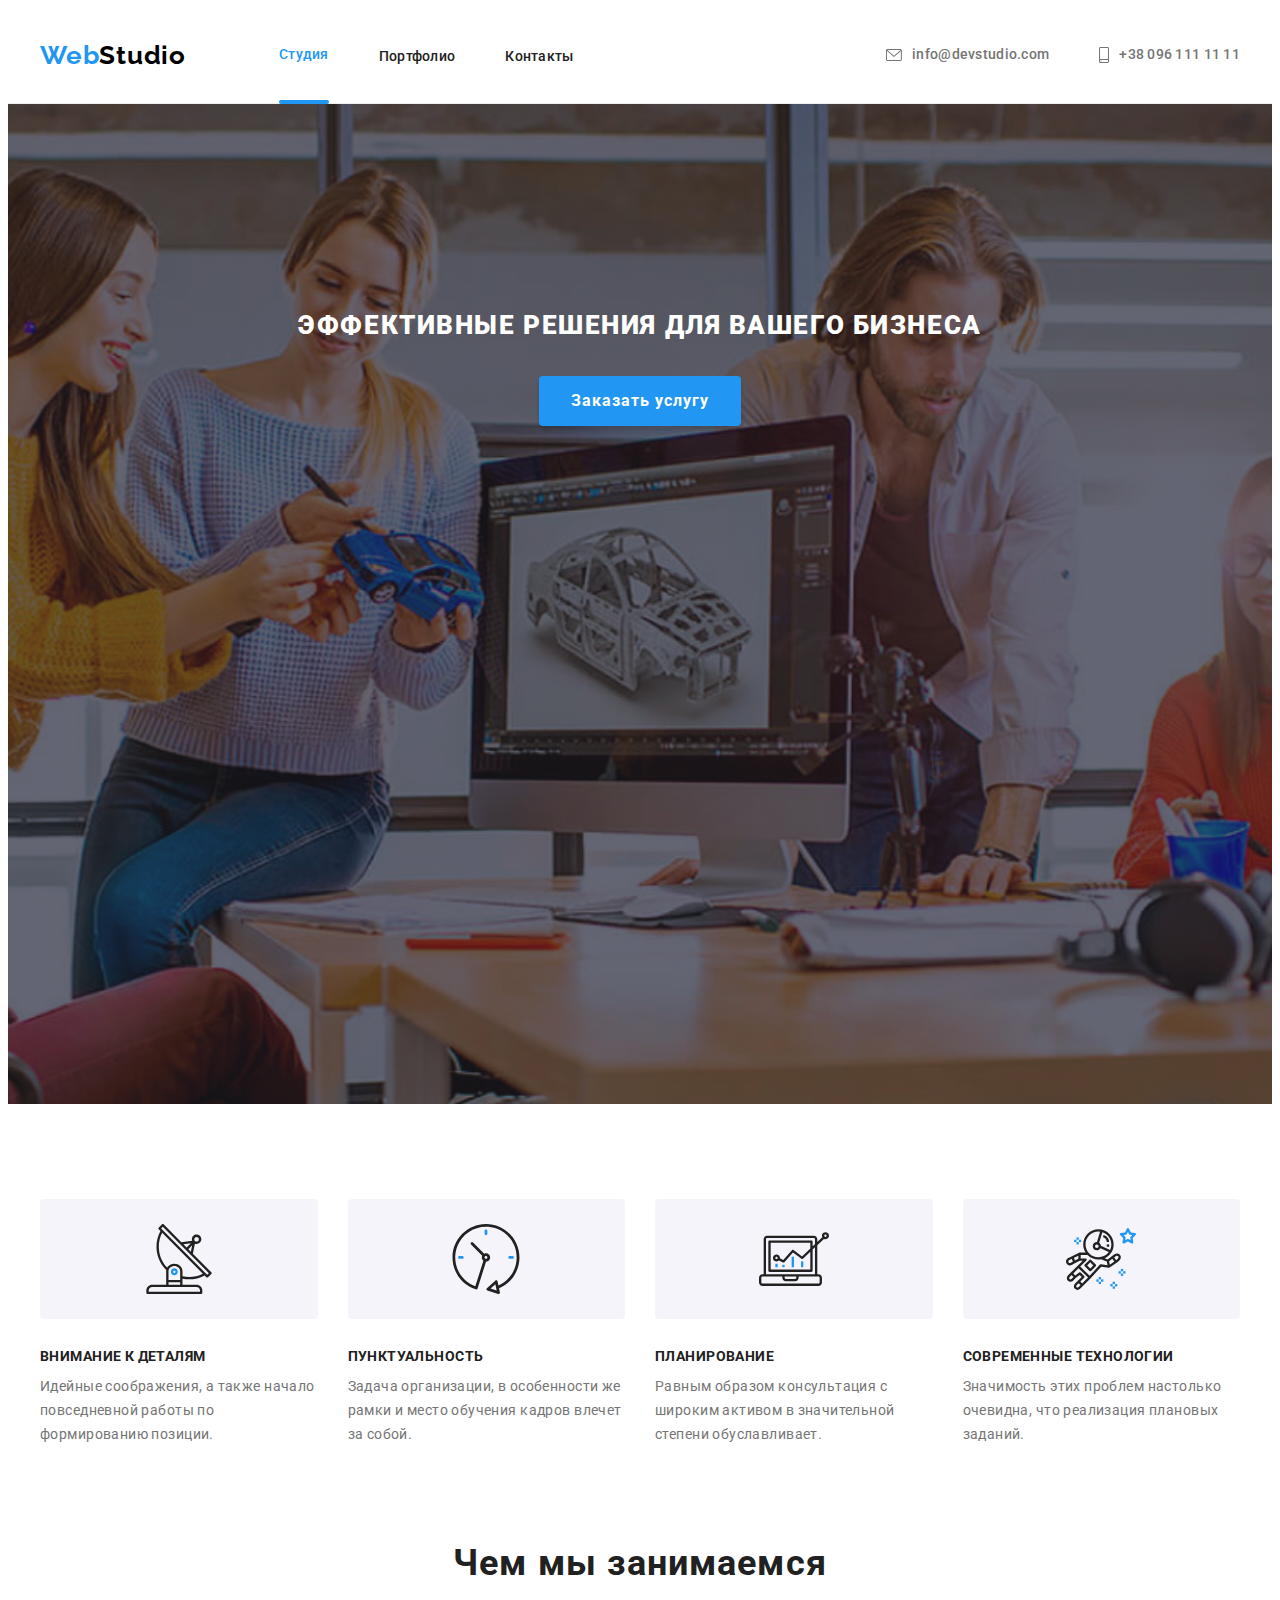
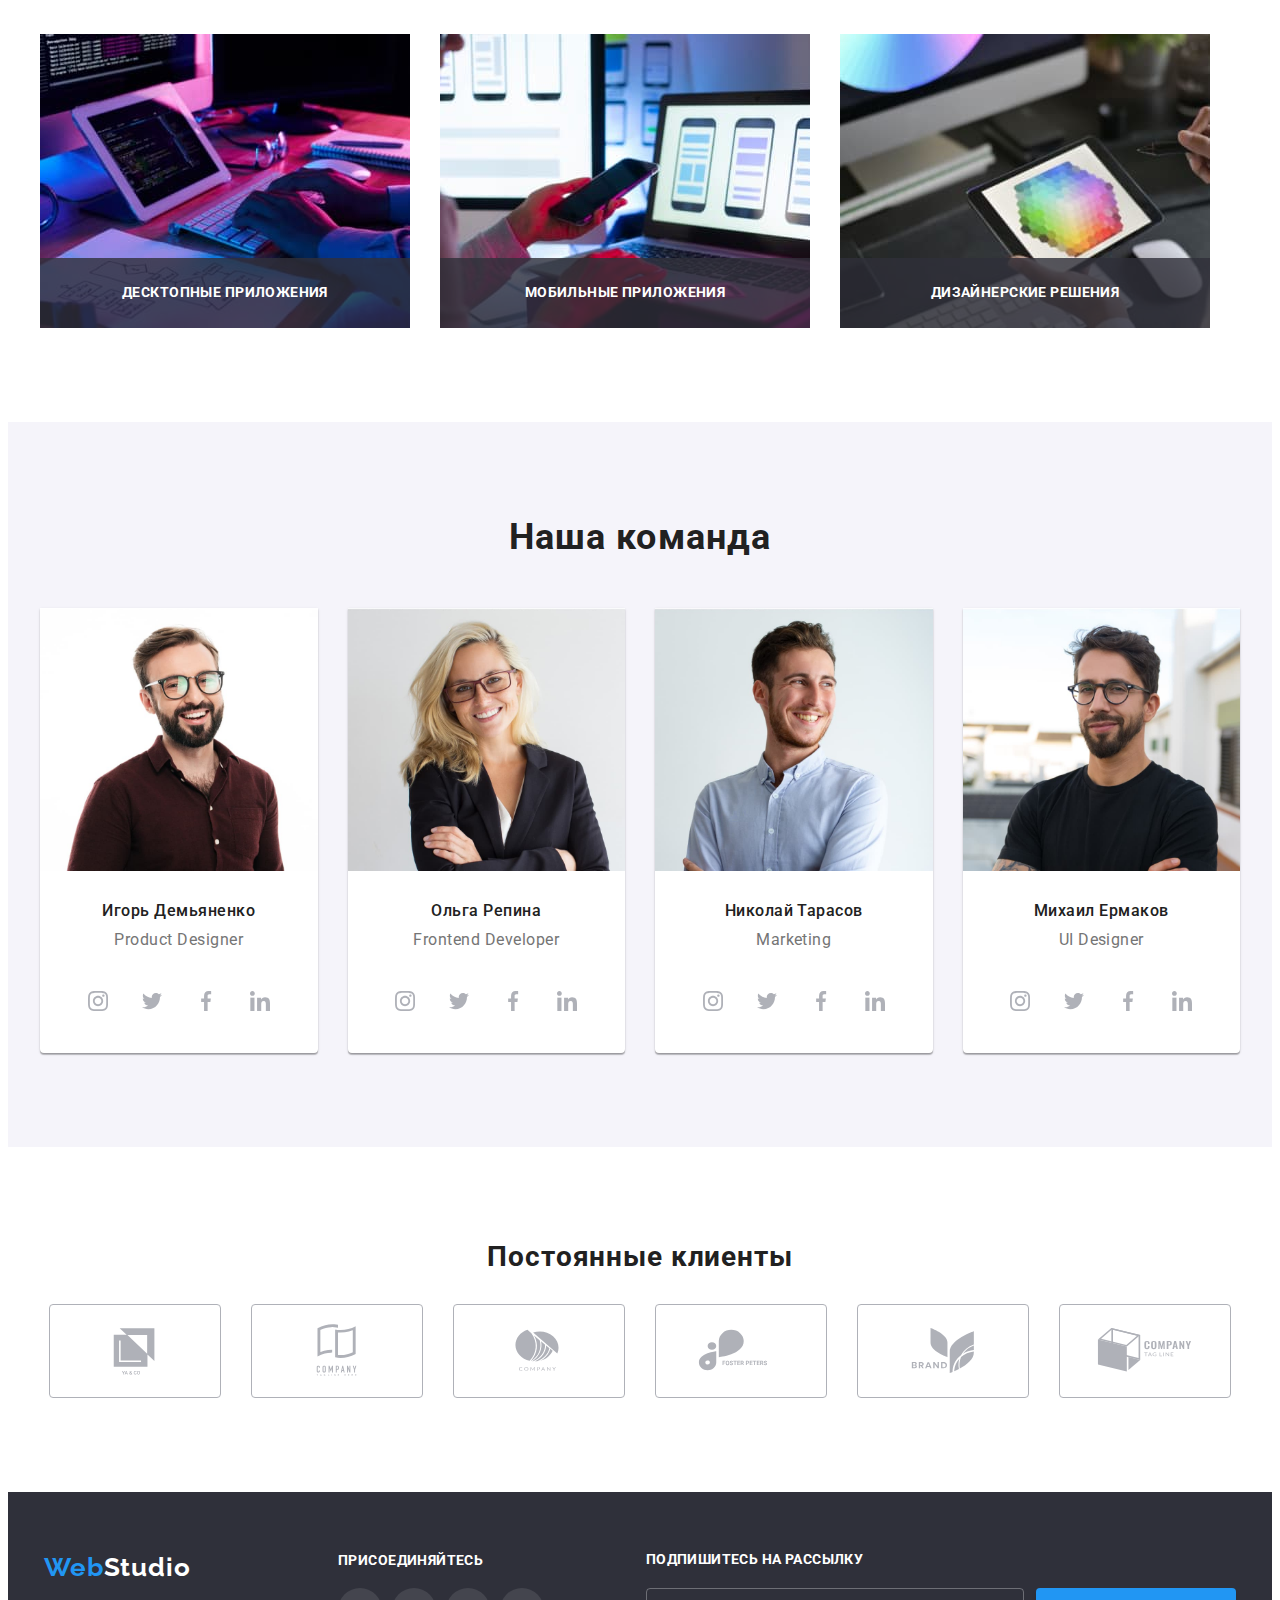
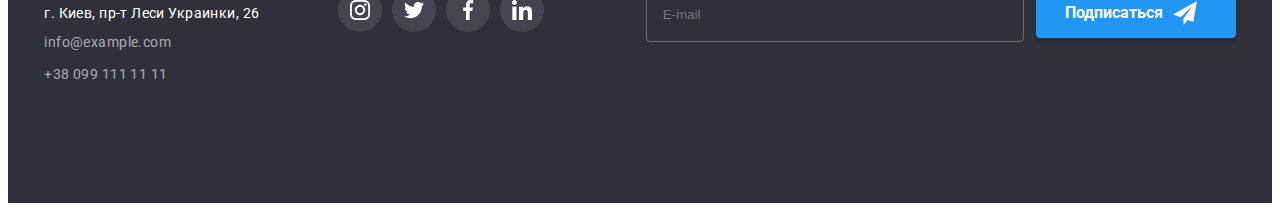
==== commit d34f1a95: "Updated" ====
--- a/index.html
+++ b/index.html
@@ -18,7 +18,7 @@
 </head>
 
 <body>
-  <!-- <header class="header">
+  <header class="header">
     <div class="container">
       <nav class="nav">
         <a href="" class="link"><span class="logo-web">Web</span><span class="logo-studio">Studio</span></a>
@@ -37,21 +37,76 @@
 
       <ul class="connect list">
         <li class="connect__margin__right">
-          <a class="connect__mail link" href="mailto:info@devstudio.com"><svg
-              class="connect__mail__icon" width="16" height="12">
+          <a class="connect__mail link" href="mailto:info@devstudio.com"><svg class="connect__mail__icon" width="16"
+              height="12">
               <use href="./img/icons.svg#icon-envelope"></use>
             </svg>info@devstudio.com</a>
         </li>
 
         <li>
-          <a class="connect__tel link" href="tel:+380961111111"><svg
-              class="connect__tel__icon" width="10" height="16">
+          <a class="connect__tel link" href="tel:+380961111111"><svg class="connect__tel__icon" width="10" height="16">
               <use href="./img/icons.svg#icon-smartphone"></use>
             </svg>+38 096 111 11 11</a>
         </li>
       </ul>
-    </div>
-  </header> -->
+      <button type="button" class="menu-open-btn">
+        <svg class="open__menu" width="40" height="40">
+          <use href="./img/icons.svg#icon-menuopen40px"></use>
+        </svg>
+      </button>
+
+
+
+      <div class="mob__menu is-hidden">
+
+        <button type="button" class="menu-close-btn">
+          <svg class="open__menu" width="40" height="40">
+            <use href="./img/icons.svg#icon-menuclose40px"></use>
+          </svg>
+        </button>
+
+
+        <ul class="mob__menu__list list">
+          <li class="mob__menu__item">
+            <a href="" class="mob__menu__link__portfolio link">Студия</a>
+          </li>
+          <li class="mob__menu__item">
+            <a href="./portfolio.html" class="mob__menu__link__portfolio__black link">Портфолио</a>
+          </li>
+          <li class="mob__menu__item">
+            <a href="#contacts" class="mob__menu__link__contact link">Контакты</a>
+          </li>
+        </ul>
+
+        <div>
+          <ul class="mob__connect list">
+            <li class="header-contacts__item">
+              <a class="mob__connect__mail link" href="mailto:info@devstudio.com">info@devstudio.com</a>
+            </li>
+            <li class="header-contacts__item">
+              <a class="mob__connect__tel link" href="tel:+380961111111">+38 096 111 11 11</a>
+            </li>
+          </ul>
+
+
+          <ul class="mob__socials list">
+            <li class="mob__socials__item">
+              <a href="" class="mob__socials__link link">Instagram</a>
+            </li>
+            <li class="mob__socials__item">
+              <a href="" class="mob__socials__link link">Twitter</a>
+            </li>
+            <li class="mob__socials__item">
+              <a href="" class="mob__socials__link link">Facebook</a>
+            </li>
+            <li class="mob__socials__item">
+              <a href="" class="mob__socials__link link">LinkedIn</a>
+            </li>
+          </ul>
+        </div>
+      </div>
+    </div>
+  </header>
 
   <section class="service__order">
     <div class="container">
@@ -79,8 +134,8 @@
 
         <li class="methods__items">
           <div class="metods__div"><svg class="metods__icon" width="70" height="70">
-            <use href="./img/icons.svg#icon-clock2"></use>
-          </svg></div>
+              <use href="./img/icons.svg#icon-clock2"></use>
+            </svg></div>
           <h2 class="methods__title">Пунктуальность</h2>
           <p class="methods__text">
             Задача организации, в особенности же рамки и место обучения кадров влечет за собой.
@@ -89,8 +144,8 @@
 
         <li class="methods__items">
           <div class="metods__div"><svg class="metods__icon" width="70" height="70">
-            <use href="./img/icons.svg#icon-diagram3"></use>
-          </svg></div>
+              <use href="./img/icons.svg#icon-diagram3"></use>
+            </svg></div>
           <h2 class="methods__title">Планирование</h2>
           <p class="methods__text">
             Равным образом консультация с широким активом в значительной степени обуславливает.
@@ -99,8 +154,8 @@
 
         <li class="methods__items">
           <div class="metods__div"><svg class="metods__icon" width="70" height="70">
-            <use href="./img/icons.svg#icon-astronaut4"></use>
-          </svg></div>
+              <use href="./img/icons.svg#icon-astronaut4"></use>
+            </svg></div>
           <h2 class="methods__title">Современные технологии</h2>
           <p class="methods__text">
             Значимость этих проблем настолько очевидна, что реализация плановых заданий.
@@ -492,6 +547,7 @@
   </div>
 
   <script src="./js/modal.js"></script>
+  <script src="./js/menu.js"></script>
 </body>
 
 </html>--- a/css/main.min.css
+++ b/css/main.min.css
@@ -1 +1 @@
-p,h1,h2,h3,h4,h5,h6{margin:0}ul{margin:0;padding-left:0}.link{text-decoration:none}.visually-hidden{position:absolute;white-space:nowrap;width:1px;height:1px;overflow:hidden;border:0;padding:0;clip:rect(0 0 0 0);clip-path:inset(50%);margin:-1px}.container{width:100%;padding-left:15px;padding-right:15px;margin:0 auto}@media screen and (min-width: 480px){.container{max-width:480px}}@media screen and (min-width: 768px){.container{max-width:768px}}@media screen and (min-width: 1200px){.container{max-width:1200px}}.list{list-style:none}.logo-studio,.logo-web{text-decoration:none}img{display:block;max-width:100%;width:100%;height:auto}body{font-family:"Roboto",sans-serif}.address{font-style:normal}:root{--header-color: #ffffff;--close-btn-color: #2196F3;--effective-solutions-color: #2f303a}.connect{margin-left:auto;transition:color 250ms cubic-bezier(0.4, 0, 0.2, 1)}.header{padding-top:32px;padding-bottom:32px;border-bottom:1px solid #ececec;background-color:var(--header-color)}.nav{display:flex;align-items:center}.header .container{display:flex}.menu{display:flex}.connect{display:flex;align-items:center}.connect :hover{color:#2196f3}.connect :focus{color:#2196f3}.connect__margin__right{margin-right:50px}.menu__item{margin-right:50px;transition:color 250ms cubic-bezier(0.4, 0, 0.2, 1)}.menu__item:last-child{margin-right:0px}.logo-studio{font-family:"Raleway";font-style:normal;font-weight:700;font-size:26px;line-height:1.19;letter-spacing:.03em;color:#000}.logo-studio-white{font-family:"Raleway";font-style:normal;font-weight:700;font-size:26px;line-height:1.19;letter-spacing:.03em;color:#fff}.logo-web{font-family:"Raleway";font-style:normal;font-weight:700;font-size:26px;line-height:1.19;letter-spacing:.03em;color:#2196f3}.menu{margin-left:93px}.menu :focus{color:#2196f3}.menu :hover{color:#2196f3}.menu__link__portfolio__black{font-weight:500;font-size:14px;line-height:1.14;letter-spacing:.02em;color:#212121;transition:color 250ms cubic-bezier(0.4, 0, 0.2, 1)}.menu__link__portfolio__blue{font-weight:500;font-size:14px;line-height:1.14;letter-spacing:.02em;color:#2196f3;transition:color 250ms cubic-bezier(0.4, 0, 0.2, 1)}.menu__link__studia__black{font-weight:500;font-size:14px;line-height:1.14;letter-spacing:.02em;color:#212121}.menu__link__studia__blue{font-weight:500;font-size:14px;line-height:1.14;letter-spacing:.02em;color:#2196f3}.menu__link__border::after{content:"";display:block;background-color:#2196f3;border-radius:2px;height:4px;position:relative;bottom:-37px}.menu__link__contact{font-weight:500;font-size:14px;line-height:1.14;letter-spacing:.02em;color:#212121;transition:color 250ms cubic-bezier(0.4, 0, 0.2, 1)}.connect__mail,.connect__tel{font-family:"Roboto";font-style:normal;font-weight:500;font-size:14px;line-height:1.14;letter-spacing:.02em;color:#757575;display:flex;justify-items:center;transition:color 250ms cubic-bezier(0.4, 0, 0.2, 1)}.connect__mail__icon,.connect__tel__icon{fill:currentColor;display:flex;justify-content:center;width:auto;height:auto;margin-right:10px}.service__order{background-color:var(--effective-solutions-color);text-align:center}@media screen and (min-width: 480px){.service__order{padding-top:118px;padding-bottom:118px}}@media screen and (max-width: 480px){.service__order{padding-top:118px;padding-bottom:118px}}@media screen and (min-width: 768px){.service__order{padding-top:118px;padding-bottom:118px}}@media screen and (min-width: 1200px){.service__order{padding-top:200px;padding-bottom:200px}}@media screen and (min-width: 480px){.service__order{background-image:linear-gradient(rgba(47, 48, 58, 0.4), rgba(47, 48, 58, 0.4)),url(../img/zadniyfon_hero.jpg);background-repeat:no-repeat;background-position:center;background-size:cover;max-width:480px;margin:auto}}@media screen and (max-width: 480px){.service__order{background-image:linear-gradient(rgba(47, 48, 58, 0.4), rgba(47, 48, 58, 0.4)),url(../img/zadniyfon_hero.jpg);background-repeat:no-repeat;background-position:center;background-size:cover;max-width:480px;margin:auto}}@media screen and (min-width: 768px){.service__order{background-image:linear-gradient(rgba(47, 48, 58, 0.4), rgba(47, 48, 58, 0.4)),url(../img/zadniyfon_hero.jpg);background-repeat:no-repeat;background-position:center;background-size:cover;max-width:768px}}@media screen and (min-width: 1200px){.service__order{background-image:linear-gradient(rgba(47, 48, 58, 0.4), rgba(47, 48, 58, 0.4)),url(../img/zadniyfon_hero.jpg);background-repeat:no-repeat;background-position:center;background-size:cover;max-width:1600px;height:600px;margin-left:auto;margin-right:auto}}.service__order__tex{font-weight:900;font-size:44px;line-height:1.36;text-align:center;letter-spacing:.06em;text-transform:uppercase;color:#fff;margin:0 auto 30px}@media screen and (min-width: 480px){.service__order__tex{font-size:26px;line-height:1.62;max-width:480px}}@media screen and (max-width: 480px){.service__order__tex{font-size:26px;line-height:1.62;max-width:480px}}@media screen and (min-width: 768px){.service__order__tex{font-size:26px;line-height:1.62;max-width:768px}}.service__order__button{border:rgba(0,0,0,0);font-family:"Roboto";font-style:normal;font-weight:700;font-size:16px;line-height:1.87;align-items:center;text-align:center;letter-spacing:.06em;color:#fff;background:#2196f3;box-shadow:0px 4px 4px rgba(0,0,0,.15);border-radius:4px;cursor:pointer;padding-top:10px;padding-bottom:10px;padding-left:32px;padding-right:32px}.methods{color:var(--header-color)}@media screen and (min-width: 480px){.methods{padding-top:60px;padding-bottom:60px}}@media screen and (max-width: 480px){.methods{padding-top:60px;padding-bottom:60px}}@media screen and (min-width: 768px){.methods{padding-top:60px;padding-bottom:60px}}@media screen and (min-width: 1200px){.methods{padding-top:95px;padding-bottom:95px}}.methods__list{display:flex;flex-wrap:wrap;gap:30px}.metods__div{height:120px;display:flex;align-items:center;justify-content:center;background-color:#f5f4fa;border-radius:4px;margin-bottom:30px}@media screen and (min-width: 480px){.metods__div{margin-right:0px;width:100%;justify-content:center;align-items:center}}@media screen and (min-width: 768px){.metods__div{margin-right:0px;justify-content:center;align-items:center}}.metods__icon{justify-content:center;background-position:center;align-items:center}@media screen and (min-width: 768px){.methods__items{width:calc((100% - 30px)/2)}}@media screen and (min-width: 1200px){.methods__items{width:calc((100% - 90px)/4)}}.methods__title{font-weight:700;font-size:14px;line-height:1.14;letter-spacing:.03em;text-transform:uppercase;color:#212121;margin-bottom:10px}@media screen and (min-width: 480px){.methods__title{display:flex;align-items:center;justify-content:left}}@media screen and (max-width: 480px){.methods__title{display:flex;align-items:center;justify-content:center}}.methods__text{font-weight:400;font-size:14px;line-height:1.71;letter-spacing:.03em;color:#757575;display:block}.what-are-we-doing{color:var(--header-color);padding-bottom:94px}@media screen and (max-width: 1199px){.what-are-we-doing{display:none}}.what-are-we-doing-h2{font-weight:700;font-size:36px;line-height:1.17;text-align:center;letter-spacing:.03em;color:#212121;margin-bottom:50px}.what-are-we-doing-list{display:flex;position:relative}.texonbottom{font-family:"Roboto";font-style:normal;font-weight:700;font-size:14px;line-height:1.14;text-align:center;letter-spacing:.03em;text-transform:uppercase;color:#fff}.texontop-div{position:absolute;display:flex;align-items:center;justify-content:center;width:370px;height:70px;background:rgba(47,48,58,.8);bottom:0}.what-are-we-doing-items{margin-right:30px}.what-are-we-doing-items:last-child{margin-right:0px}.our-team{background:#f5f4fa}@media screen and (min-width: 480px){.our-team{padding-top:60px;padding-bottom:60px}}@media screen and (max-width: 480px){.our-team{padding-top:60px;padding-bottom:60px}}@media screen and (min-width: 768px){.our-team{padding-top:60px;padding-bottom:60px}}@media screen and (min-width: 1200px){.our-team{padding-top:94px;padding-bottom:94px}}.our-team-h3{font-weight:700;line-height:1.17;text-align:center;letter-spacing:.03em;color:#212121;margin-bottom:50px}@media screen and (max-width: 480px){.our-team-h3{font-size:28px}}@media screen and (min-width: 480px){.our-team-h3{font-size:28px}}@media screen and (min-width: 768px){.our-team-h3{font-size:28px}}@media screen and (min-width: 1200px){.our-team-h3{font-size:36px}}.our-team-list{display:flex;flex-wrap:wrap;gap:30px}.our-team-items{background:#fff;box-shadow:0px 1px 3px rgba(0,0,0,.12),0px 1px 1px rgba(0,0,0,.14),0px 2px 1px rgba(0,0,0,.2);border-radius:0px 0px 4px 4px}@media screen and (min-width: 768px){.our-team-items{width:calc((100% - 30px)/2)}}@media screen and (min-width: 1200px){.our-team-items{width:calc((100% - 90px)/4)}}.our-team-name{font-weight:500;font-size:16px;line-height:1.19;text-align:center;letter-spacing:.03em;color:#212121;padding-top:30px;margin-bottom:10px}.our-team-job-title{font-weight:400;font-size:16px;line-height:1.19;text-align:center;letter-spacing:.03em;color:#757575;padding-bottom:30px}.our-team-soc-link{display:flex;justify-content:center}@media screen and (min-width: 480px){.our-team-soc-link{padding-bottom:24px}}@media screen and (max-width: 480px){.our-team-soc-link{padding-bottom:24px}}@media screen and (min-width: 768px){.our-team-soc-link{padding-bottom:24px}}@media screen and (min-width: 1200px){.our-team-soc-link{padding-bottom:30px}}.our-team-soc-link:first-child{margin-left:0px}.our-team-soc-item{width:44px;height:44px;margin-left:10px}.our-team-soc-item:first-child{margin-left:0px}.our-team-link{display:flex;align-items:center;justify-content:center;width:100%;height:100%;border-radius:50%;color:#afb1b8;transition:background-color 250ms cubic-bezier(0.4, 0, 0.2, 1),color 250ms cubic-bezier(0.4, 0, 0.2, 1)}.our-team-link:hover,.our-team-link:focus{background:#2196f3;color:#fff}.our-team-soc-icon{fill:currentColor}.regular-customers{color:var(--header-color)}@media screen and (min-width: 480px){.regular-customers{padding-top:60px;padding-bottom:60px}}@media screen and (max-width: 480px){.regular-customers{padding-top:60px;padding-bottom:60px}}@media screen and (min-width: 768px){.regular-customers{padding-top:60px;padding-bottom:60px}}@media screen and (min-width: 1200px){.regular-customers{padding-top:94px;padding-bottom:94px}}.regular-customers-ul{display:flex;align-items:center;justify-content:center;gap:30px;flex-wrap:wrap;transition:color 250ms cubic-bezier(0.4, 0, 0.2, 1),border 250ms cubic-bezier(0.4, 0, 0.2, 1)}.regular-customers-h3{font-family:"Roboto";font-style:normal;font-weight:700;font-size:36px;line-height:1.17;text-align:center;letter-spacing:.03em;color:#212121;margin-bottom:50px}@media screen and (min-width: 480px){.regular-customers-h3{font-size:28px;line-height:1,17;margin-bottom:30px}}@media screen and (max-width: 480px){.regular-customers-h3{font-size:28px;line-height:1,17;margin-bottom:30px}}.regular-customers-icon{fill:currentColor}.regular-customers-link{color:#afb1b8;width:210px;height:92px;border:1px solid #afb1b8;display:flex;align-items:center;justify-content:center;border-radius:4px;transition:color 250ms cubic-bezier(0.4, 0, 0.2, 1),border 250ms cubic-bezier(0.4, 0, 0.2, 1)}.regular-customers-link:hover,.regular-customers-link:focus{color:#2196f3;border-color:#2196f3}@media screen and (min-width: 768px){.regular-customers-link{width:226px;height:92px}}@media screen and (min-width: 1200px){.regular-customers-link{width:170px;height:92px}}.footer-contacts{margin-bottom:9px}.footer-contacts :hover{color:#2196f3;cursor:pointer}.footer-contacts :focus{color:#2196f3;cursor:pointer}.footer-contacts:last-child{margin-bottom:0px}.footer{background-color:#2f303a;padding:60px 0}.address-list{transition:color 250ms cubic-bezier(0.4, 0, 0.2, 1)}.address-list-addres{font-family:"Roboto";font-style:normal;font-weight:400;font-size:14px;line-height:1.71px;letter-spacing:.03em;color:#fff;transition:color 250ms cubic-bezier(0.4, 0, 0.2, 1)}.address-list-mail{font-family:"Roboto";font-style:normal;font-weight:400;font-size:14px;line-height:1.71;letter-spacing:.03em;color:rgba(255,255,255,.6);transition:color 250ms cubic-bezier(0.4, 0, 0.2, 1)}.address-list-tel{font-family:"Roboto";font-style:normal;font-weight:400;font-size:14px;line-height:1.71px;letter-spacing:.03em;color:rgba(255,255,255,.6);transition:color 250ms cubic-bezier(0.4, 0, 0.2, 1)}.logo-footer{display:block}@media screen and (min-width: 480px){.logo-footer{margin-bottom:20px}}@media screen and (max-width: 480px){.logo-footer{margin-bottom:20px}}@media screen and (min-width: 768px){.logo-footer{margin-bottom:20px}}@media screen and (min-width: 1200px){.logo-footer{margin-bottom:20px}}.footer-join-h3{font-family:"Roboto";font-style:normal;font-weight:700;font-size:14px;line-height:16px;letter-spacing:.03em;text-transform:uppercase;color:#fff}@media screen and (min-width: 480px){.footer-join-h3{margin-bottom:20px;text-align:center}}@media screen and (max-width: 480px){.footer-join-h3{margin-bottom:20px;text-align:center}}@media screen and (min-width: 768px){.footer-join-h3{margin-bottom:20px;text-align:center}}@media screen and (min-width: 1200px){.footer-join-h3{margin-bottom:20px;text-align:left}}@media screen and (min-width: 480px){.join-footer-div{margin-bottom:60px}}@media screen and (max-width: 480px){.join-footer-div{margin-bottom:60px}}@media screen and (min-width: 768px){.join-footer-div{margin-bottom:auto}}@media screen and (min-width: 1200px){.join-footer-div{margin-left:70px}}.footer-our-team-soc-link{display:flex;margin-right:auto;justify-content:center;transition:background-color 250ms cubic-bezier(0.4, 0, 0.2, 1)}.footer_flex{flex-wrap:wrap}@media screen and (max-width: 480px){.footer_flex{flex-wrap:wrap}}@media screen and (min-width: 768px){.footer_flex{display:flex;justify-content:space-around}}@media screen and (min-width: 1200px){.footer_flex{display:flex}}@media screen and (min-width: 480px){.footer__contacts__div{text-align:center;margin-bottom:60px}}@media screen and (max-width: 480px){.footer__contacts__div{text-align:center;margin-bottom:60px}}@media screen and (min-width: 768px){.footer__contacts__div{margin-bottom:60px}}@media screen and (min-width: 768px){.footer__contacts__div{text-align:left}}.footer-our-team-soc-item{width:44px;height:44px;margin-left:10px}.footer-our-team-soc-item:first-child{margin-left:0px}.footer-our-team-link{display:flex;align-items:center;justify-content:center;width:100%;height:100%;border-radius:50%;background:rgba(255,255,255,.1);color:#fff;transition:background-color 250ms cubic-bezier(0.4, 0, 0.2, 1)}.footer-our-team-link:hover,.footer-our-team-link:focus{background:#2196f3}.footer-our-team-soc-icon{fill:currentColor}@media screen and (min-width: 1200px){.subscribe-footer-div{margin-left:93px;margin-bottom:60px}}.subscribe-footer-h3{font-weight:700;font-size:14px;line-height:1.14;letter-spacing:.03em;text-transform:uppercase;color:#fff}@media screen and (min-width: 480px){.subscribe-footer-h3{margin-bottom:20px;text-align:center}}@media screen and (max-width: 480px){.subscribe-footer-h3{margin-bottom:20px;text-align:center}}@media screen and (min-width: 768px){.subscribe-footer-h3{margin-bottom:20px;text-align:center}}@media screen and (min-width: 1200px){.subscribe-footer-h3{margin-bottom:20px;text-align:left}}@media screen and (min-width: 1200px){.footer-input{display:flex;align-items:center;justify-content:center}}.subscribe-input{border-radius:4px;border:1px solid rgba(255,255,255,.3);background-color:rgba(0,0,0,0);padding-left:16px;color:#fff}@media screen and (min-width: 480px){.subscribe-input{width:100%;height:50px;margin-bottom:20px}}@media screen and (max-width: 480px){.subscribe-input{width:100%;height:50px;margin-bottom:20px}}@media screen and (min-width: 768px){.subscribe-input{width:450px;height:50px;margin-bottom:20px}}@media screen and (min-width: 1200px){.subscribe-input{width:358px;height:50px}}.subscribe-icon{fill:#fff;margin-left:10px}.subscribe-btn{width:200px;height:50px;border-radius:4px;margin-left:12px;background:#2196f3;box-shadow:0px 4px 4px rgba(0,0,0,.15);border-radius:4px;color:#fff;font-family:"Roboto";font-style:normal;font-weight:700;font-size:16px;line-height:30px;display:flex;align-items:center;padding-left:29px;padding-right:0;border:rgba(0,0,0,0);cursor:pointer}@media screen and (min-width: 480px){.subscribe-btn{margin:auto}}@media screen and (max-width: 480px){.subscribe-btn{margin:auto}}@media screen and (min-width: 768px){.subscribe-btn{margin:auto}}@media screen and (min-width: 1200px){.subscribe-btn{margin-top:0px;margin-left:12px}}.modal{padding:40px}.modal-field{margin-bottom:10px}.modal-field:nth-last-child(-2n+3){margin-bottom:20px}.modal-field:nth-last-child(-2n+2){margin-bottom:0px}.modal-label{font-family:"Roboto";font-style:normal;font-weight:400;font-size:12px;line-height:1.17;letter-spacing:.01em;color:#757575;display:block;margin-bottom:4px}.modal-p{font-family:"Roboto";font-style:normal;font-weight:700;font-size:20px;line-height:1.15;text-align:center;letter-spacing:.03em;color:#212121;margin-bottom:12px}.modal-text-area{width:100%;height:120px;display:block;border:1px solid rgba(34,34,34,.2);border-radius:4px;resize:none;padding:10px;font-weight:400;font-size:12px;line-height:1.17;letter-spacing:.01em;color:rgba(117,117,117,.5);transition:border 250ms cubic-bezier(0.4, 0, 0.2, 1)}.modal-text-area:hover,.modal-text-area:focus{border-radius:4px;outline:rgba(0,0,0,0);border:1px solid #2196f3}.check-text{display:flex;align-items:center;justify-content:center;position:relative;font-size:14px;line-height:1.71;letter-spacing:.03em;color:#757575}.check-text span{width:16px;height:15px;border:1px solid rgba(34,34,34,.2);margin-right:5px;display:flex;align-items:center;justify-content:center;border-radius:4px;border:solid}.check-icon{fill:rgba(0,0,0,0)}.input-check:checked+.check-text span{background-color:#2196f3;border:none;transition:background-color 250ms cubic-bezier(0.4, 0, 0.2, 1)}.input-check:checked+.check-text .check-icon{fill:#fff}.input-wrap{position:relative}.input-icon{position:absolute;left:10px;top:50%;transform:translateY(-50%);transition:fill 250ms cubic-bezier(0.4, 0, 0.2, 1)}.modal-input{width:100%;height:40px;background-color:rgba(0,0,0,0);border:1px solid rgba(34,34,34,.2);border-radius:4px;resize:none;padding-left:30px;transition:border 250ms cubic-bezier(0.4, 0, 0.2, 1)}.modal-input:focus{border:1px solid #2196f3;border-radius:4px;cursor:pointer;outline:rgba(0,0,0,0)}.modal-input:hover{border:1px solid #2196f3;border-radius:4px;cursor:pointer;outline:rgba(0,0,0,0)}.modal-input:hover+.input-icon,.modal-input:focus+.input-icon{fill:#2196f3}.dogovor{font-weight:400;font-size:14px;line-height:1.71;letter-spacing:.03em;text-decoration-line:underline;color:#2196f3}.modal-btn{width:200px;height:50px;font-weight:700;font-size:16px;line-height:1.88;letter-spacing:.06em;background:#2196f3;border-radius:4px;border:rgba(0,0,0,0);color:#fff;cursor:pointer;transition:box-shadow 250ms cubic-bezier(0.4, 0, 0.2, 1);display:flex;align-items:center;justify-content:center;margin-top:30px;margin-left:auto;margin-right:auto}.modal-btn:hover,.modal-btn:focus{box-shadow:0px 4px 4px rgba(0,0,0,.15)}.backdrop{position:fixed;top:0;left:0;width:100%;height:100%;background:rgba(0,0,0,.2);transition:opacity 250ms linear,visibility 250ms linear}.backdrop.is-hidden .modal{transform:translate(-50%, -50%) scale(0) rotate(-360deg)}.modal{position:absolute;top:50%;left:50%;transform:translate(-50%, -50%) scale(1) rotate(0);width:530px;min-height:580px;background:#fff;box-shadow:0px 1px 3px rgba(0,0,0,.12),0px 1px 1px rgba(0,0,0,.14),0px 2px 1px rgba(0,0,0,.2);border-radius:4px;transition:transform 250ms linear}.modal-close-btn{position:absolute;right:8px;top:8px;width:30px;height:30px;background:#fff;border:1px solid rgba(0,0,0,.1);border-radius:50%;cursor:pointer;display:flex;align-items:center;justify-content:center}.closebtn{transition:fill 250ms cubic-bezier(0.4, 0, 0.2, 1)}.closebtn:focus,.closebtn:hover{fill:#2196f3}.is-hidden{opacity:0;visibility:hidden;pointer-events:none}.no-scroll{overflow:hidden}@media screen and (min-width: 480px){.project{padding-top:60px;padding-bottom:60px}}@media screen and (max-width: 480px){.project{padding-top:60px;padding-bottom:60px}}@media screen and (min-width: 768px){.project{padding-top:60px;padding-bottom:60px}}@media screen and (min-width: 1200px){.project{padding-top:94px;padding-bottom:94px}}.filter-buttons-li :hover{background-color:#2196f3;color:#fff;cursor:pointer;box-shadow:0px 3px 1px rgba(0,0,0,.1),0px 1px 2px rgba(0,0,0,.08),0px 2px 2px rgba(0,0,0,.12);border-radius:4px}.filter-buttons-li :focus{background-color:#2196f3;color:#fff;cursor:pointer;box-shadow:0px 3px 1px rgba(0,0,0,.1),0px 1px 2px rgba(0,0,0,.08),0px 2px 2px rgba(0,0,0,.12);border-radius:4px}.filter-buttons-ul{display:flex;align-items:center;flex-wrap:wrap;margin-bottom:50px;transition:background-color 250ms cubic-bezier(0.4, 0, 0.2, 1),color 250ms cubic-bezier(0.4, 0, 0.2, 1),box-shadow 250ms cubic-bezier(0.4, 0, 0.2, 1)}@media screen and (min-width: 480px){.filter-buttons-ul{gap:15px 8px;margin-bottom:40px;justify-content:left}}@media screen and (max-width: 480px){.filter-buttons-ul{gap:15px 8px;margin-bottom:40px;justify-content:left}}@media screen and (min-width: 768px){.filter-buttons-ul{gap:15px 8px;margin-bottom:30px;justify-content:center}}@media screen and (min-width: 1200px){.filter-buttons-ul{gap:15px 8px;margin-bottom:34px;justify-content:center}}.filter-buttons{font-family:"Roboto";font-style:normal;font-weight:500;font-size:16px;line-height:1.63;text-align:center;letter-spacing:.03em;color:#212121;padding-left:22px;padding-right:22px;padding-top:6px;padding-bottom:6px;border-color:rgba(0,0,0,0);border-radius:4px;transition:background-color 250ms cubic-bezier(0.4, 0, 0.2, 1),color 250ms cubic-bezier(0.4, 0, 0.2, 1),box-shadow 250ms cubic-bezier(0.4, 0, 0.2, 1)}.project-list{display:flex;flex-wrap:wrap;gap:30px}.project-items{color:var(--header-color);background:#fff;display:block}@media screen and (min-width: 480px){.project-items{width:100%}}@media screen and (max-width: 480px){.project-items{width:100%}}@media screen and (min-width: 768px){.project-items{width:calc((100% - 30px)/2)}}@media screen and (min-width: 1200px){.project-items{width:calc((100% - 60px)/3)}}.project-list-a{width:100%;height:100%;display:block;transition:box-shadow 250ms cubic-bezier(0.4, 0, 0.2, 1);border:1px solid #eee}.project-list-a:hover,.project-list-a:focus{box-shadow:0px 1px 1px rgba(0,0,0,.12),0px 4px 4px rgba(0,0,0,.06),1px 4px 6px rgba(0,0,0,.16);cursor:pointer}.text-under-img{font-family:"Roboto";font-style:normal;font-weight:400;font-size:18px;line-height:1.56;letter-spacing:.03em;color:#fff}.text-under-img-div{position:absolute;top:0;left:0;width:100%;height:100%;padding:63px 24px;background-color:rgba(33,150,243,.9);transition:transform 250ms cubic-bezier(0.4, 0, 0.2, 1);transform:translateY(101%)}.project-list .project-list-a:hover .text-under-img-div,.project-list .project-list-a:focus .text-under-img-div{transform:translateY(0)}.card-thumb{position:relative;overflow:hidden}.project-name{font-family:"Roboto";font-style:normal;font-weight:700;font-size:18px;line-height:2;letter-spacing:.06em;color:#212121;margin-bottom:4px}.project-title{font-family:"Roboto";font-style:normal;font-weight:400;font-size:16px;line-height:1.89;letter-spacing:.03em;color:#757575}.text-under-photo-in-portfolio{padding:20px 24px}/*# sourceMappingURL=main.min.css.map */+p,h1,h2,h3,h4,h5,h6{margin:0}ul{margin:0;padding-left:0}.link{text-decoration:none}.visually-hidden{position:absolute;white-space:nowrap;width:1px;height:1px;overflow:hidden;border:0;padding:0;clip:rect(0 0 0 0);clip-path:inset(50%);margin:-1px}.container{width:100%;padding-left:15px;padding-right:15px;margin:0 auto}@media screen and (min-width: 480px){.container{max-width:480px}}@media screen and (min-width: 768px){.container{max-width:768px}}@media screen and (min-width: 1200px){.container{max-width:1200px}}.list{list-style:none}.logo-studio,.logo-web{text-decoration:none}img{display:block;max-width:100%;width:100%;height:auto}body{font-family:"Roboto",sans-serif}.address{font-style:normal}:root{--header-color: #ffffff;--close-btn-color: #2196F3;--effective-solutions-color: #2f303a}.connect{margin-left:auto;transition:color 250ms cubic-bezier(0.4, 0, 0.2, 1)}.header{padding-top:32px;padding-bottom:32px;border-bottom:1px solid #ececec;background-color:var(--header-color)}.nav{display:flex;align-items:center}.header .container{display:flex}.menu{display:flex}.connect{display:flex;align-items:center}.connect :hover{color:#2196f3}.connect :focus{color:#2196f3}@media screen and (min-width: 480px){.connect{display:none}}@media screen and (max-width: 480px){.connect{display:none}}@media screen and (min-width: 768px){.connect{display:flex;align-items:center;flex-wrap:wrap;margin-left:60px}}@media screen and (min-width: 1200px){.connect{margin-left:auto}}.connect__margin__right{margin-right:50px}.menu__item{margin-right:50px;transition:color 250ms cubic-bezier(0.4, 0, 0.2, 1)}.menu__item:last-child{margin-right:0px}.logo-studio{font-family:"Raleway";font-style:normal;font-weight:700;font-size:26px;line-height:1.19;letter-spacing:.03em;color:#000}.logo-studio-white{font-family:"Raleway";font-style:normal;font-weight:700;font-size:26px;line-height:1.19;letter-spacing:.03em;color:#fff}.logo-web{font-family:"Raleway";font-style:normal;font-weight:700;font-size:26px;line-height:1.19;letter-spacing:.03em;color:#2196f3}.menu{margin-left:93px}.menu :focus{color:#2196f3}.menu :hover{color:#2196f3}@media screen and (min-width: 480px){.menu{display:none}}@media screen and (max-width: 480px){.menu{display:none}}@media screen and (min-width: 768px){.menu{display:flex;align-items:center}}.menu__link__portfolio__black{font-weight:500;font-size:14px;line-height:1.14;letter-spacing:.02em;color:#212121;transition:color 250ms cubic-bezier(0.4, 0, 0.2, 1)}.menu__link__portfolio__blue{font-weight:500;font-size:14px;line-height:1.14;letter-spacing:.02em;color:#2196f3;transition:color 250ms cubic-bezier(0.4, 0, 0.2, 1)}.menu__link__studia__black{font-weight:500;font-size:14px;line-height:1.14;letter-spacing:.02em;color:#212121}.menu__link__studia__blue{font-weight:500;font-size:14px;line-height:1.14;letter-spacing:.02em;color:#2196f3}.menu__link__border::after{content:"";display:block;background-color:#2196f3;border-radius:2px;height:4px;position:relative;bottom:-37px}.menu__link__contact{font-weight:500;font-size:14px;line-height:1.14;letter-spacing:.02em;color:#212121;transition:color 250ms cubic-bezier(0.4, 0, 0.2, 1)}.connect__mail,.connect__tel{font-family:"Roboto";font-style:normal;font-weight:500;font-size:14px;line-height:1.14;letter-spacing:.02em;color:#757575;display:flex;justify-items:center;transition:color 250ms cubic-bezier(0.4, 0, 0.2, 1)}.connect__mail__icon,.connect__tel__icon{fill:currentColor;display:flex;justify-content:center;width:auto;height:auto;margin-right:10px}@media screen and (min-width: 768px){.connect__mail{margin-bottom:10px}}@media screen and (min-width: 1200px){.connect__mail{margin-bottom:0px}}.menu-open-btn{display:block;margin-left:auto}@media screen and (min-width: 768px){.menu-open-btn{display:none}}.menu-close-btn{position:absolute;top:10px;right:15px;display:flex;justify-content:center;align-items:center;height:40px;width:40px;background:rgba(0,0,0,0);border:none}.mob__menu{background-color:#fff;display:flex;flex-direction:column;justify-content:space-between;position:fixed;top:0;left:0;z-index:2;width:100%;height:100%;padding:48px 25px;overflow-y:scroll;visibility:visible}.mob__menu__list{gap:35px}.mob__menu__item:not(:last-child){margin-bottom:32px}.mob__menu__link__portfolio{font-weight:500;font-size:40px;line-height:1.18px;letter-spacing:.02em;color:#212121}.mob__menu__link__portfolio__black{font-weight:500;font-size:40px;line-height:1.18px;letter-spacing:.02em;color:#212121}.mob__menu__link__contact{font-weight:500;font-size:40px;line-height:1.18px;letter-spacing:.02em;color:#212121}.mob__connect{display:flex;flex-direction:column-reverse;margin-bottom:60px}.mob__connect__tel{font-weight:500;font-size:34px;line-height:1.18px;letter-spacing:.02em;color:#2196f3}.mob__connect__mail{font-weight:500;font-size:24px;line-height:1.17px;letter-spacing:.02em;color:#757575}.mob__socials{display:flex}.mob__socials__link{font-weight:500;font-size:18px;line-height:1.22px;letter-spacing:.02em;color:#2196f3}.header-contacts__item:last-child{margin-bottom:32px}.mob__socials__item:not(:first-child){margin-left:10px}.mob__socials__item:not(:last-child):after{content:"";border:1px solid rgba(33,33,33,.2);margin-left:10px}.service__order{background-color:var(--effective-solutions-color);text-align:center}@media screen and (min-width: 480px){.service__order{padding-top:118px;padding-bottom:118px}}@media screen and (max-width: 480px){.service__order{padding-top:118px;padding-bottom:118px}}@media screen and (min-width: 768px){.service__order{padding-top:118px;padding-bottom:118px}}@media screen and (min-width: 1200px){.service__order{padding-top:200px;padding-bottom:200px}}@media screen and (min-width: 480px){.service__order{background-image:linear-gradient(rgba(47, 48, 58, 0.4), rgba(47, 48, 58, 0.4)),url(../img/zadniyfon_hero.jpg);background-repeat:no-repeat;background-position:center;background-size:cover;max-width:480px;margin:auto}}@media screen and (max-width: 480px){.service__order{background-image:linear-gradient(rgba(47, 48, 58, 0.4), rgba(47, 48, 58, 0.4)),url(../img/zadniyfon_hero.jpg);background-repeat:no-repeat;background-position:center;background-size:cover;max-width:480px;margin:auto}}@media screen and (min-width: 768px){.service__order{background-image:linear-gradient(rgba(47, 48, 58, 0.4), rgba(47, 48, 58, 0.4)),url(../img/zadniyfon_hero.jpg);background-repeat:no-repeat;background-position:center;background-size:cover;max-width:768px}}@media screen and (min-width: 1200px){.service__order{background-image:linear-gradient(rgba(47, 48, 58, 0.4), rgba(47, 48, 58, 0.4)),url(../img/zadniyfon_hero.jpg);background-repeat:no-repeat;background-position:center;background-size:cover;max-width:1600px;height:600px;margin-left:auto;margin-right:auto}}.service__order__tex{font-weight:900;font-size:44px;line-height:1.36;text-align:center;letter-spacing:.06em;text-transform:uppercase;color:#fff;margin:0 auto 30px}@media screen and (min-width: 480px){.service__order__tex{font-size:26px;line-height:1.62;max-width:480px}}@media screen and (max-width: 480px){.service__order__tex{font-size:26px;line-height:1.62;max-width:480px}}@media screen and (min-width: 768px){.service__order__tex{font-size:26px;line-height:1.62;max-width:768px}}.service__order__button{border:rgba(0,0,0,0);font-family:"Roboto";font-style:normal;font-weight:700;font-size:16px;line-height:1.87;align-items:center;text-align:center;letter-spacing:.06em;color:#fff;background:#2196f3;box-shadow:0px 4px 4px rgba(0,0,0,.15);border-radius:4px;cursor:pointer;padding-top:10px;padding-bottom:10px;padding-left:32px;padding-right:32px}.methods{color:var(--header-color)}@media screen and (min-width: 480px){.methods{padding-top:60px;padding-bottom:60px}}@media screen and (max-width: 480px){.methods{padding-top:60px;padding-bottom:60px}}@media screen and (min-width: 768px){.methods{padding-top:60px;padding-bottom:60px}}@media screen and (min-width: 1200px){.methods{padding-top:95px;padding-bottom:95px}}.methods__list{display:flex;flex-wrap:wrap;gap:30px}.metods__div{height:120px;display:flex;align-items:center;justify-content:center;background-color:#f5f4fa;border-radius:4px;margin-bottom:30px}@media screen and (min-width: 480px){.metods__div{margin-right:0px;width:100%;justify-content:center;align-items:center}}@media screen and (min-width: 768px){.metods__div{margin-right:0px;justify-content:center;align-items:center}}.metods__icon{justify-content:center;background-position:center;align-items:center}@media screen and (min-width: 768px){.methods__items{width:calc((100% - 30px)/2)}}@media screen and (min-width: 1200px){.methods__items{width:calc((100% - 90px)/4)}}.methods__title{font-weight:700;font-size:14px;line-height:1.14;letter-spacing:.03em;text-transform:uppercase;color:#212121;margin-bottom:10px}@media screen and (min-width: 480px){.methods__title{display:flex;align-items:center;justify-content:left}}@media screen and (max-width: 480px){.methods__title{display:flex;align-items:center;justify-content:center}}.methods__text{font-weight:400;font-size:14px;line-height:1.71;letter-spacing:.03em;color:#757575;display:block}.what-are-we-doing{color:var(--header-color);padding-bottom:94px}@media screen and (max-width: 1199px){.what-are-we-doing{display:none}}.what-are-we-doing-h2{font-weight:700;font-size:36px;line-height:1.17;text-align:center;letter-spacing:.03em;color:#212121;margin-bottom:50px}.what-are-we-doing-list{display:flex;position:relative}.texonbottom{font-family:"Roboto";font-style:normal;font-weight:700;font-size:14px;line-height:1.14;text-align:center;letter-spacing:.03em;text-transform:uppercase;color:#fff}.texontop-div{position:absolute;display:flex;align-items:center;justify-content:center;width:370px;height:70px;background:rgba(47,48,58,.8);bottom:0}.what-are-we-doing-items{margin-right:30px}.what-are-we-doing-items:last-child{margin-right:0px}.our-team{background:#f5f4fa}@media screen and (min-width: 480px){.our-team{padding-top:60px;padding-bottom:60px}}@media screen and (max-width: 480px){.our-team{padding-top:60px;padding-bottom:60px}}@media screen and (min-width: 768px){.our-team{padding-top:60px;padding-bottom:60px}}@media screen and (min-width: 1200px){.our-team{padding-top:94px;padding-bottom:94px}}.our-team-h3{font-weight:700;line-height:1.17;text-align:center;letter-spacing:.03em;color:#212121;margin-bottom:50px}@media screen and (max-width: 480px){.our-team-h3{font-size:28px}}@media screen and (min-width: 480px){.our-team-h3{font-size:28px}}@media screen and (min-width: 768px){.our-team-h3{font-size:28px}}@media screen and (min-width: 1200px){.our-team-h3{font-size:36px}}.our-team-list{display:flex;flex-wrap:wrap;gap:30px}.our-team-items{background:#fff;box-shadow:0px 1px 3px rgba(0,0,0,.12),0px 1px 1px rgba(0,0,0,.14),0px 2px 1px rgba(0,0,0,.2);border-radius:0px 0px 4px 4px}@media screen and (min-width: 768px){.our-team-items{width:calc((100% - 30px)/2)}}@media screen and (min-width: 1200px){.our-team-items{width:calc((100% - 90px)/4)}}.our-team-name{font-weight:500;font-size:16px;line-height:1.19;text-align:center;letter-spacing:.03em;color:#212121;padding-top:30px;margin-bottom:10px}.our-team-job-title{font-weight:400;font-size:16px;line-height:1.19;text-align:center;letter-spacing:.03em;color:#757575;padding-bottom:30px}.our-team-soc-link{display:flex;justify-content:center}@media screen and (min-width: 480px){.our-team-soc-link{padding-bottom:24px}}@media screen and (max-width: 480px){.our-team-soc-link{padding-bottom:24px}}@media screen and (min-width: 768px){.our-team-soc-link{padding-bottom:24px}}@media screen and (min-width: 1200px){.our-team-soc-link{padding-bottom:30px}}.our-team-soc-link:first-child{margin-left:0px}.our-team-soc-item{width:44px;height:44px;margin-left:10px}.our-team-soc-item:first-child{margin-left:0px}.our-team-link{display:flex;align-items:center;justify-content:center;width:100%;height:100%;border-radius:50%;color:#afb1b8;transition:background-color 250ms cubic-bezier(0.4, 0, 0.2, 1),color 250ms cubic-bezier(0.4, 0, 0.2, 1)}.our-team-link:hover,.our-team-link:focus{background:#2196f3;color:#fff}.our-team-soc-icon{fill:currentColor}.regular-customers{color:var(--header-color)}@media screen and (min-width: 480px){.regular-customers{padding-top:60px;padding-bottom:60px}}@media screen and (max-width: 480px){.regular-customers{padding-top:60px;padding-bottom:60px}}@media screen and (min-width: 768px){.regular-customers{padding-top:60px;padding-bottom:60px}}@media screen and (min-width: 1200px){.regular-customers{padding-top:94px;padding-bottom:94px}}.regular-customers-ul{display:flex;align-items:center;justify-content:center;gap:30px;flex-wrap:wrap;transition:color 250ms cubic-bezier(0.4, 0, 0.2, 1),border 250ms cubic-bezier(0.4, 0, 0.2, 1)}.regular-customers-h3{font-family:"Roboto";font-style:normal;font-weight:700;font-size:36px;line-height:1.17;text-align:center;letter-spacing:.03em;color:#212121;margin-bottom:50px}@media screen and (min-width: 480px){.regular-customers-h3{font-size:28px;line-height:1,17;margin-bottom:30px}}@media screen and (max-width: 480px){.regular-customers-h3{font-size:28px;line-height:1,17;margin-bottom:30px}}.regular-customers-icon{fill:currentColor}.regular-customers-link{color:#afb1b8;width:210px;height:92px;border:1px solid #afb1b8;display:flex;align-items:center;justify-content:center;border-radius:4px;transition:color 250ms cubic-bezier(0.4, 0, 0.2, 1),border 250ms cubic-bezier(0.4, 0, 0.2, 1)}.regular-customers-link:hover,.regular-customers-link:focus{color:#2196f3;border-color:#2196f3}@media screen and (min-width: 768px){.regular-customers-link{width:226px;height:92px}}@media screen and (min-width: 1200px){.regular-customers-link{width:170px;height:92px}}.footer-contacts{margin-bottom:9px}.footer-contacts :hover{color:#2196f3;cursor:pointer}.footer-contacts :focus{color:#2196f3;cursor:pointer}.footer-contacts:last-child{margin-bottom:0px}.footer{background-color:#2f303a;padding:60px 0}.address-list{transition:color 250ms cubic-bezier(0.4, 0, 0.2, 1)}.address-list-addres{font-family:"Roboto";font-style:normal;font-weight:400;font-size:14px;line-height:1.71px;letter-spacing:.03em;color:#fff;transition:color 250ms cubic-bezier(0.4, 0, 0.2, 1)}.address-list-mail{font-family:"Roboto";font-style:normal;font-weight:400;font-size:14px;line-height:1.71;letter-spacing:.03em;color:rgba(255,255,255,.6);transition:color 250ms cubic-bezier(0.4, 0, 0.2, 1)}.address-list-tel{font-family:"Roboto";font-style:normal;font-weight:400;font-size:14px;line-height:1.71px;letter-spacing:.03em;color:rgba(255,255,255,.6);transition:color 250ms cubic-bezier(0.4, 0, 0.2, 1)}.logo-footer{display:block}@media screen and (min-width: 480px){.logo-footer{margin-bottom:20px}}@media screen and (max-width: 480px){.logo-footer{margin-bottom:20px}}@media screen and (min-width: 768px){.logo-footer{margin-bottom:20px}}@media screen and (min-width: 1200px){.logo-footer{margin-bottom:20px}}.footer-join-h3{font-family:"Roboto";font-style:normal;font-weight:700;font-size:14px;line-height:16px;letter-spacing:.03em;text-transform:uppercase;color:#fff}@media screen and (min-width: 480px){.footer-join-h3{margin-bottom:20px;text-align:center}}@media screen and (max-width: 480px){.footer-join-h3{margin-bottom:20px;text-align:center}}@media screen and (min-width: 768px){.footer-join-h3{margin-bottom:20px;text-align:center}}@media screen and (min-width: 1200px){.footer-join-h3{margin-bottom:20px;text-align:left}}@media screen and (min-width: 480px){.join-footer-div{margin-bottom:60px}}@media screen and (max-width: 480px){.join-footer-div{margin-bottom:60px}}@media screen and (min-width: 768px){.join-footer-div{margin-bottom:auto}}@media screen and (min-width: 1200px){.join-footer-div{margin-left:70px}}.footer-our-team-soc-link{display:flex;margin-right:auto;justify-content:center;transition:background-color 250ms cubic-bezier(0.4, 0, 0.2, 1)}.footer_flex{flex-wrap:wrap}@media screen and (max-width: 480px){.footer_flex{flex-wrap:wrap}}@media screen and (min-width: 768px){.footer_flex{display:flex;justify-content:space-around}}@media screen and (min-width: 1200px){.footer_flex{display:flex}}@media screen and (min-width: 480px){.footer__contacts__div{text-align:center;margin-bottom:60px}}@media screen and (max-width: 480px){.footer__contacts__div{text-align:center;margin-bottom:60px}}@media screen and (min-width: 768px){.footer__contacts__div{margin-bottom:60px}}@media screen and (min-width: 768px){.footer__contacts__div{text-align:left}}.footer-our-team-soc-item{width:44px;height:44px;margin-left:10px}.footer-our-team-soc-item:first-child{margin-left:0px}.footer-our-team-link{display:flex;align-items:center;justify-content:center;width:100%;height:100%;border-radius:50%;background:rgba(255,255,255,.1);color:#fff;transition:background-color 250ms cubic-bezier(0.4, 0, 0.2, 1)}.footer-our-team-link:hover,.footer-our-team-link:focus{background:#2196f3}.footer-our-team-soc-icon{fill:currentColor}@media screen and (min-width: 1200px){.subscribe-footer-div{margin-left:93px;margin-bottom:60px}}.subscribe-footer-h3{font-weight:700;font-size:14px;line-height:1.14;letter-spacing:.03em;text-transform:uppercase;color:#fff}@media screen and (min-width: 480px){.subscribe-footer-h3{margin-bottom:20px;text-align:center}}@media screen and (max-width: 480px){.subscribe-footer-h3{margin-bottom:20px;text-align:center}}@media screen and (min-width: 768px){.subscribe-footer-h3{margin-bottom:20px;text-align:center}}@media screen and (min-width: 1200px){.subscribe-footer-h3{margin-bottom:20px;text-align:left}}@media screen and (min-width: 1200px){.footer-input{display:flex;align-items:center;justify-content:center}}.subscribe-input{border-radius:4px;border:1px solid rgba(255,255,255,.3);background-color:rgba(0,0,0,0);padding-left:16px;color:#fff}@media screen and (min-width: 480px){.subscribe-input{width:100%;height:50px;margin-bottom:20px}}@media screen and (max-width: 480px){.subscribe-input{width:100%;height:50px;margin-bottom:20px}}@media screen and (min-width: 768px){.subscribe-input{width:450px;height:50px;margin-bottom:20px}}@media screen and (min-width: 1200px){.subscribe-input{width:358px;height:50px}}.subscribe-icon{fill:#fff;margin-left:10px}.subscribe-btn{width:200px;height:50px;border-radius:4px;margin-left:12px;background:#2196f3;box-shadow:0px 4px 4px rgba(0,0,0,.15);border-radius:4px;color:#fff;font-family:"Roboto";font-style:normal;font-weight:700;font-size:16px;line-height:30px;display:flex;align-items:center;padding-left:29px;padding-right:0;border:rgba(0,0,0,0);cursor:pointer}@media screen and (min-width: 480px){.subscribe-btn{margin:auto}}@media screen and (max-width: 480px){.subscribe-btn{margin:auto}}@media screen and (min-width: 768px){.subscribe-btn{margin:auto}}@media screen and (min-width: 1200px){.subscribe-btn{margin-top:0px;margin-left:12px}}.modal{padding:40px}.modal-field{margin-bottom:10px}.modal-field:nth-last-child(-2n+3){margin-bottom:20px}.modal-field:nth-last-child(-2n+2){margin-bottom:0px}.modal-label{font-family:"Roboto";font-style:normal;font-weight:400;font-size:12px;line-height:1.17;letter-spacing:.01em;color:#757575;display:block;margin-bottom:4px}.modal-p{font-family:"Roboto";font-style:normal;font-weight:700;font-size:20px;line-height:1.15;text-align:center;letter-spacing:.03em;color:#212121;margin-bottom:12px}.modal-text-area{width:100%;height:120px;display:block;border:1px solid rgba(34,34,34,.2);border-radius:4px;resize:none;padding:10px;font-weight:400;font-size:12px;line-height:1.17;letter-spacing:.01em;color:rgba(117,117,117,.5);transition:border 250ms cubic-bezier(0.4, 0, 0.2, 1)}.modal-text-area:hover,.modal-text-area:focus{border-radius:4px;outline:rgba(0,0,0,0);border:1px solid #2196f3}.check-text{display:flex;align-items:center;justify-content:center;position:relative;font-size:14px;line-height:1.71;letter-spacing:.03em;color:#757575}.check-text span{width:16px;height:15px;border:1px solid rgba(34,34,34,.2);margin-right:5px;display:flex;align-items:center;justify-content:center;border-radius:4px;border:solid}.check-icon{fill:rgba(0,0,0,0)}.input-check:checked+.check-text span{background-color:#2196f3;border:none;transition:background-color 250ms cubic-bezier(0.4, 0, 0.2, 1)}.input-check:checked+.check-text .check-icon{fill:#fff}.input-wrap{position:relative}.input-icon{position:absolute;left:10px;top:50%;transform:translateY(-50%);transition:fill 250ms cubic-bezier(0.4, 0, 0.2, 1)}.modal-input{width:100%;height:40px;background-color:rgba(0,0,0,0);border:1px solid rgba(34,34,34,.2);border-radius:4px;resize:none;padding-left:30px;transition:border 250ms cubic-bezier(0.4, 0, 0.2, 1)}.modal-input:focus{border:1px solid #2196f3;border-radius:4px;cursor:pointer;outline:rgba(0,0,0,0)}.modal-input:hover{border:1px solid #2196f3;border-radius:4px;cursor:pointer;outline:rgba(0,0,0,0)}.modal-input:hover+.input-icon,.modal-input:focus+.input-icon{fill:#2196f3}.dogovor{font-weight:400;font-size:14px;line-height:1.71;letter-spacing:.03em;text-decoration-line:underline;color:#2196f3}.modal-btn{width:200px;height:50px;font-weight:700;font-size:16px;line-height:1.88;letter-spacing:.06em;background:#2196f3;border-radius:4px;border:rgba(0,0,0,0);color:#fff;cursor:pointer;transition:box-shadow 250ms cubic-bezier(0.4, 0, 0.2, 1);display:flex;align-items:center;justify-content:center;margin-top:30px;margin-left:auto;margin-right:auto}.modal-btn:hover,.modal-btn:focus{box-shadow:0px 4px 4px rgba(0,0,0,.15)}.backdrop{position:fixed;top:0;left:0;width:100%;height:100%;background:rgba(0,0,0,.2);transition:opacity 250ms linear,visibility 250ms linear}.backdrop.is-hidden .modal{transform:translate(-50%, -50%) scale(0) rotate(-360deg)}.modal{position:absolute;top:50%;left:50%;transform:translate(-50%, -50%) scale(1) rotate(0);width:530px;min-height:580px;background:#fff;box-shadow:0px 1px 3px rgba(0,0,0,.12),0px 1px 1px rgba(0,0,0,.14),0px 2px 1px rgba(0,0,0,.2);border-radius:4px;transition:transform 250ms linear}.modal-close-btn{position:absolute;right:8px;top:8px;width:30px;height:30px;background:#fff;border:1px solid rgba(0,0,0,.1);border-radius:50%;cursor:pointer;display:flex;align-items:center;justify-content:center}.closebtn{transition:fill 250ms cubic-bezier(0.4, 0, 0.2, 1)}.closebtn:focus,.closebtn:hover{fill:#2196f3}.is-hidden{opacity:0;visibility:hidden;pointer-events:none}.no-scroll{overflow:hidden}@media screen and (min-width: 480px){.project{padding-top:60px;padding-bottom:60px}}@media screen and (max-width: 480px){.project{padding-top:60px;padding-bottom:60px}}@media screen and (min-width: 768px){.project{padding-top:60px;padding-bottom:60px}}@media screen and (min-width: 1200px){.project{padding-top:94px;padding-bottom:94px}}.filter-buttons-li :hover{background-color:#2196f3;color:#fff;cursor:pointer;box-shadow:0px 3px 1px rgba(0,0,0,.1),0px 1px 2px rgba(0,0,0,.08),0px 2px 2px rgba(0,0,0,.12);border-radius:4px}.filter-buttons-li :focus{background-color:#2196f3;color:#fff;cursor:pointer;box-shadow:0px 3px 1px rgba(0,0,0,.1),0px 1px 2px rgba(0,0,0,.08),0px 2px 2px rgba(0,0,0,.12);border-radius:4px}.filter-buttons-ul{display:flex;align-items:center;flex-wrap:wrap;margin-bottom:50px;transition:background-color 250ms cubic-bezier(0.4, 0, 0.2, 1),color 250ms cubic-bezier(0.4, 0, 0.2, 1),box-shadow 250ms cubic-bezier(0.4, 0, 0.2, 1)}@media screen and (min-width: 480px){.filter-buttons-ul{gap:15px 8px;margin-bottom:40px;justify-content:left}}@media screen and (max-width: 480px){.filter-buttons-ul{gap:15px 8px;margin-bottom:40px;justify-content:left}}@media screen and (min-width: 768px){.filter-buttons-ul{gap:15px 8px;margin-bottom:30px;justify-content:center}}@media screen and (min-width: 1200px){.filter-buttons-ul{gap:15px 8px;margin-bottom:34px;justify-content:center}}.filter-buttons{font-family:"Roboto";font-style:normal;font-weight:500;font-size:16px;line-height:1.63;text-align:center;letter-spacing:.03em;color:#212121;padding-left:22px;padding-right:22px;padding-top:6px;padding-bottom:6px;border-color:rgba(0,0,0,0);border-radius:4px;transition:background-color 250ms cubic-bezier(0.4, 0, 0.2, 1),color 250ms cubic-bezier(0.4, 0, 0.2, 1),box-shadow 250ms cubic-bezier(0.4, 0, 0.2, 1)}.project-list{display:flex;flex-wrap:wrap;gap:30px}.project-items{color:var(--header-color);background:#fff;display:block}@media screen and (min-width: 480px){.project-items{width:100%}}@media screen and (max-width: 480px){.project-items{width:100%}}@media screen and (min-width: 768px){.project-items{width:calc((100% - 30px)/2)}}@media screen and (min-width: 1200px){.project-items{width:calc((100% - 60px)/3)}}.project-list-a{width:100%;height:100%;display:block;transition:box-shadow 250ms cubic-bezier(0.4, 0, 0.2, 1);border:1px solid #eee}.project-list-a:hover,.project-list-a:focus{box-shadow:0px 1px 1px rgba(0,0,0,.12),0px 4px 4px rgba(0,0,0,.06),1px 4px 6px rgba(0,0,0,.16);cursor:pointer}.text-under-img{font-family:"Roboto";font-style:normal;font-weight:400;font-size:18px;line-height:1.56;letter-spacing:.03em;color:#fff}.text-under-img-div{position:absolute;top:0;left:0;width:100%;height:100%;padding:63px 24px;background-color:rgba(33,150,243,.9);transition:transform 250ms cubic-bezier(0.4, 0, 0.2, 1);transform:translateY(101%)}.project-list .project-list-a:hover .text-under-img-div,.project-list .project-list-a:focus .text-under-img-div{transform:translateY(0)}.card-thumb{position:relative;overflow:hidden}.project-name{font-family:"Roboto";font-style:normal;font-weight:700;font-size:18px;line-height:2;letter-spacing:.06em;color:#212121;margin-bottom:4px}.project-title{font-family:"Roboto";font-style:normal;font-weight:400;font-size:16px;line-height:1.89;letter-spacing:.03em;color:#757575}.text-under-photo-in-portfolio{padding:20px 24px}/*# sourceMappingURL=main.min.css.map */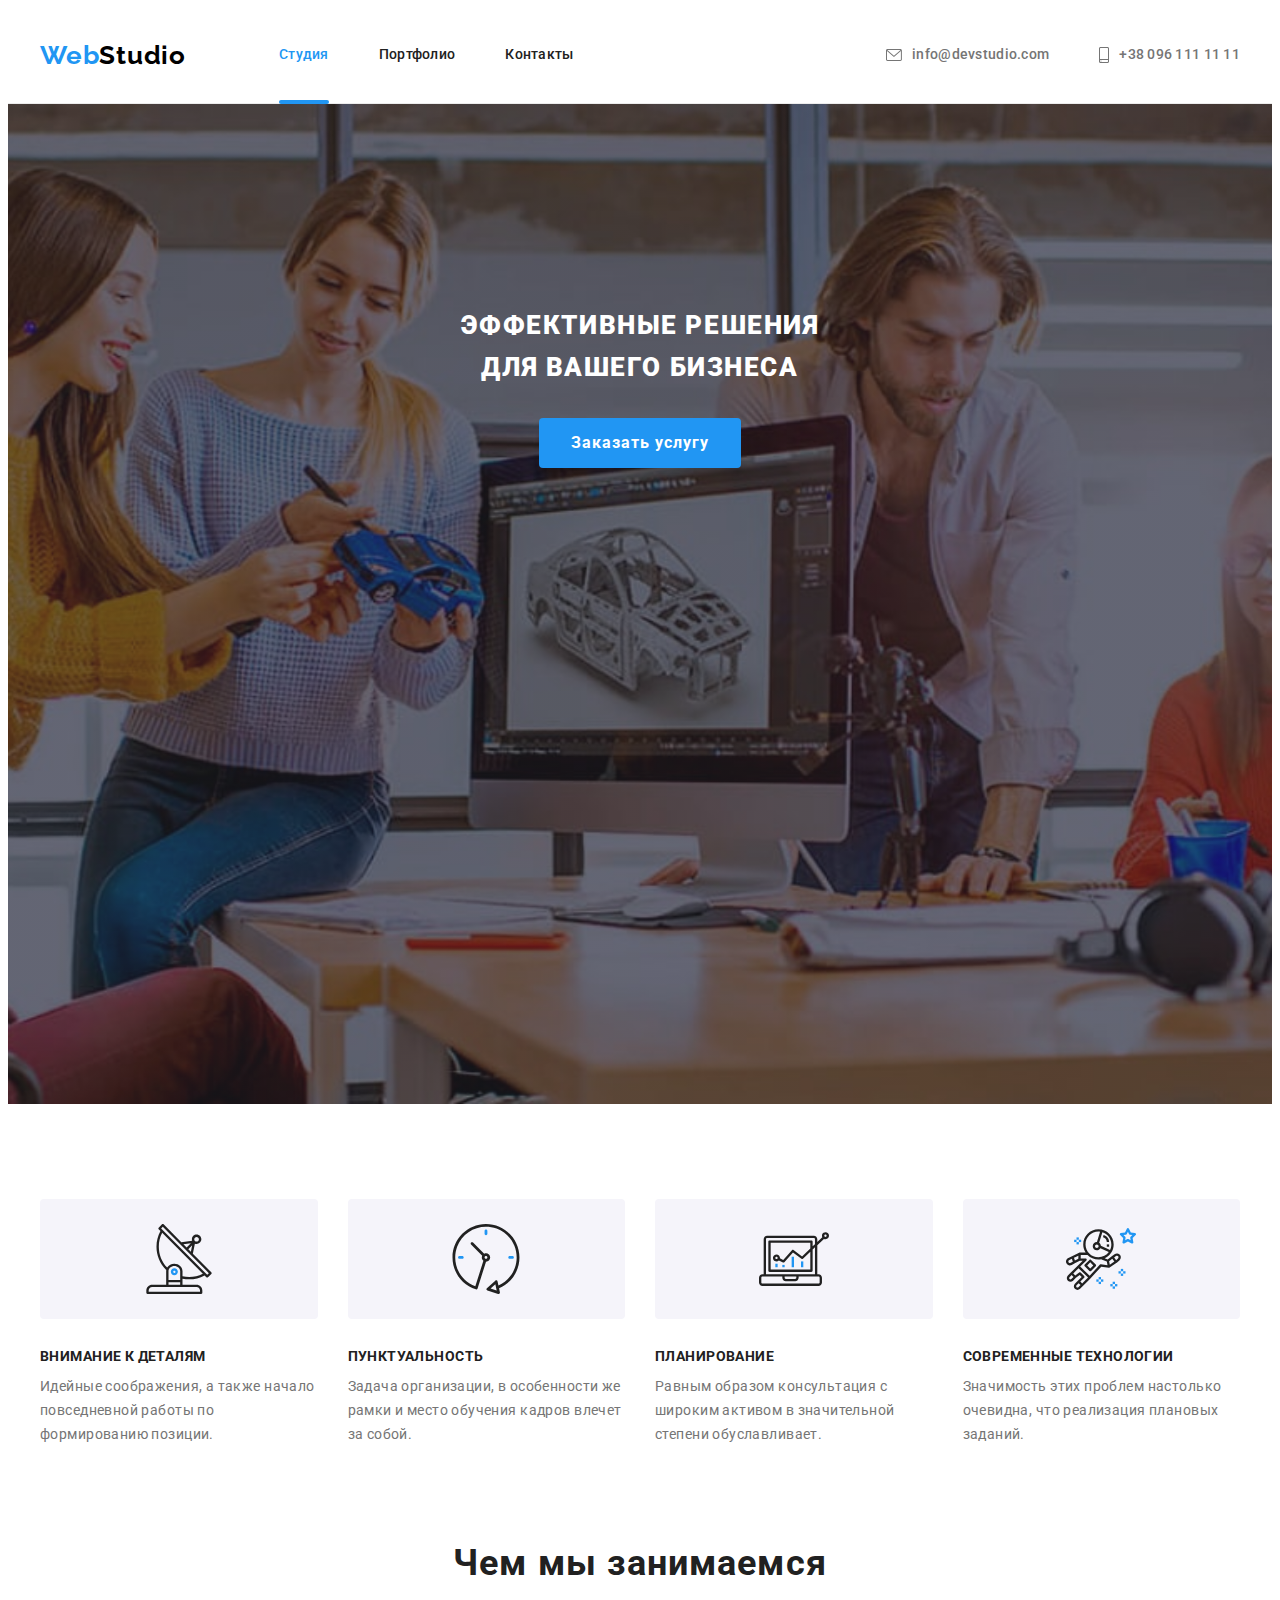
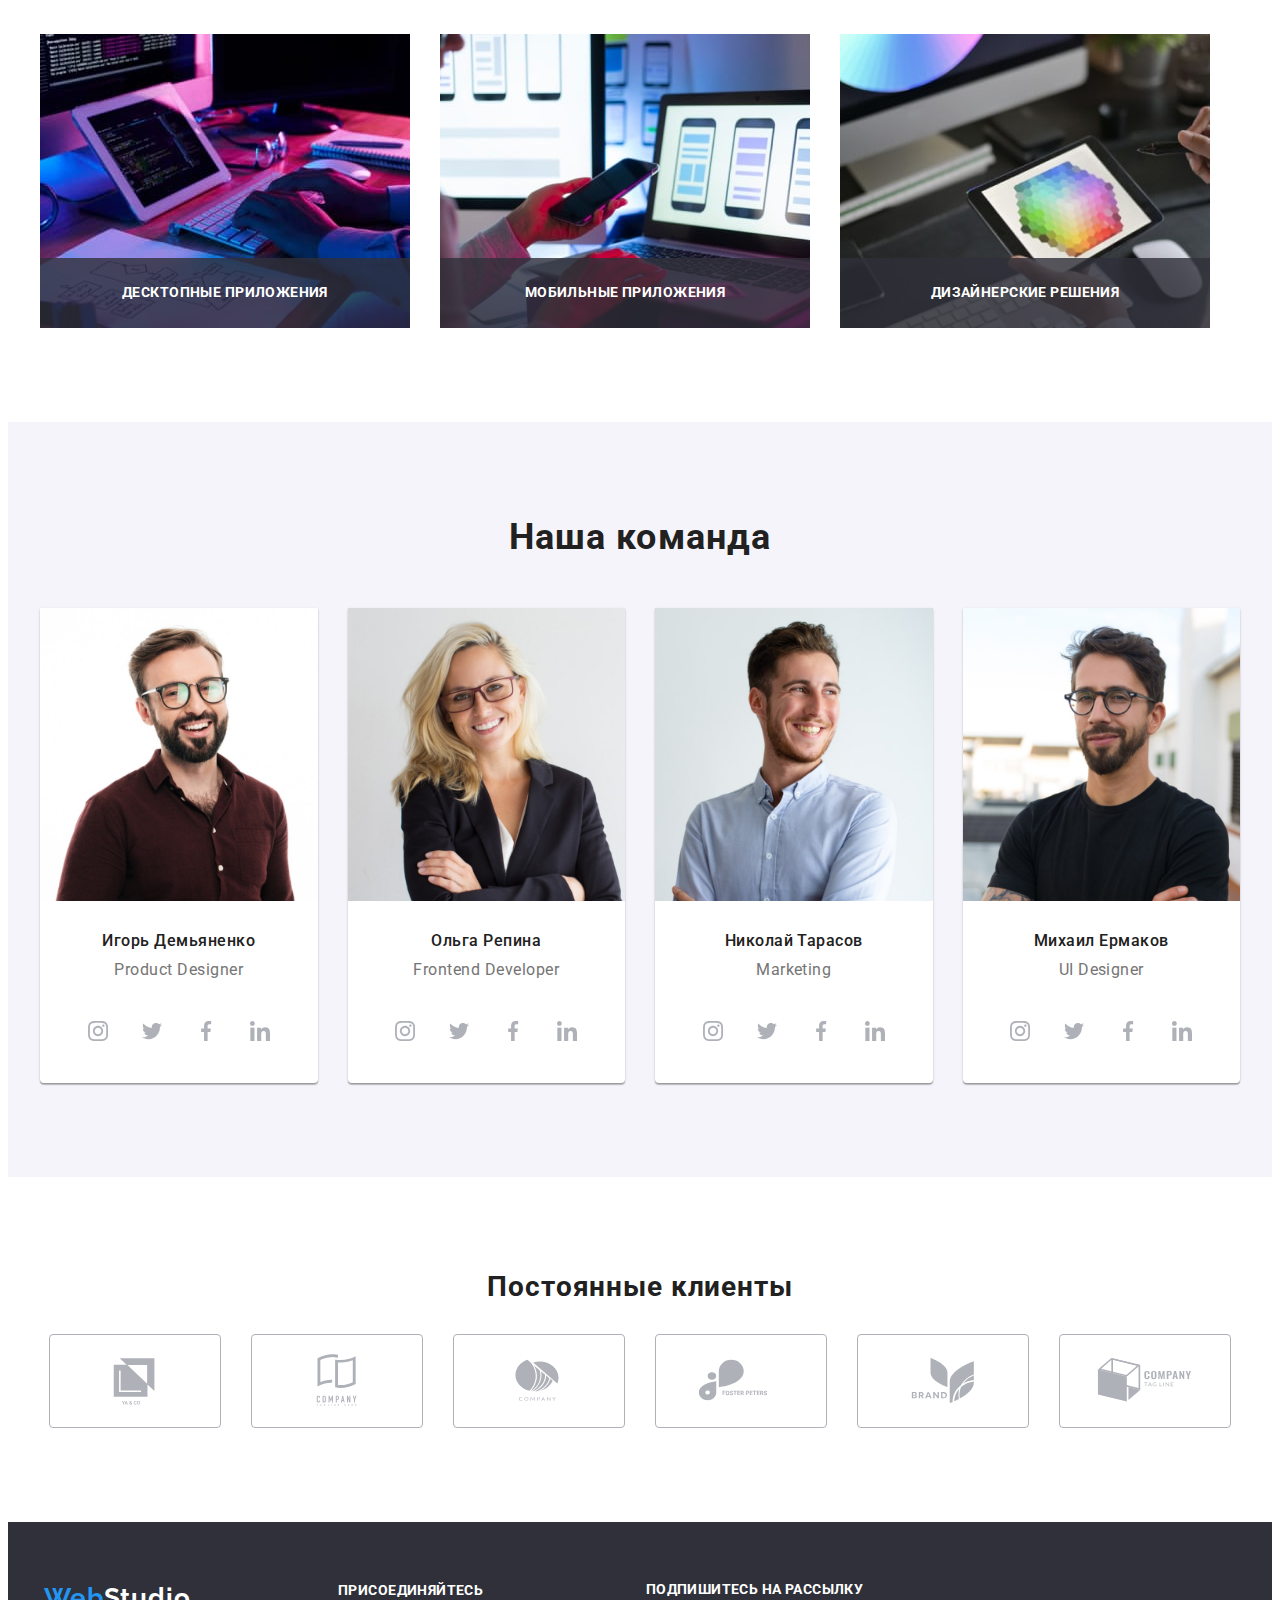
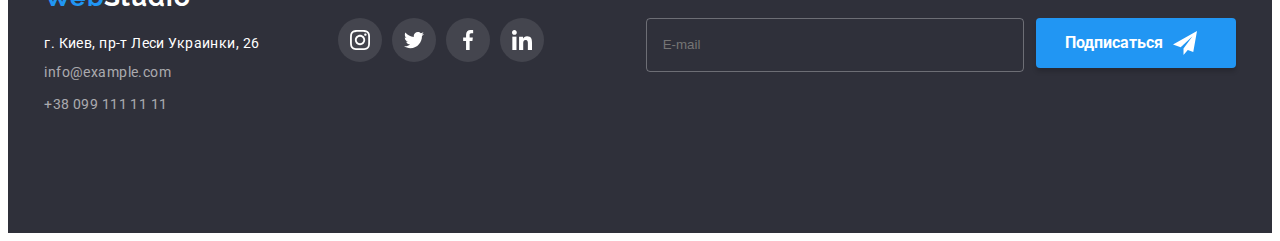
==== commit 9ceb9abe: "Gotovo" ====
--- a/index.html
+++ b/index.html
@@ -50,8 +50,8 @@
         </li>
       </ul>
       <button type="button" class="menu-open-btn">
-        <svg class="open__menu" width="40" height="40">
-          <use href="./img/icons.svg#icon-menuopen40px"></use>
+        <svg class="open__menu" width="24" height="16">
+          <use href="./img/icons.svg#icon-menu_open24px"></use>
         </svg>
       </button>
 
@@ -60,15 +60,15 @@
       <div class="mob__menu is-hidden">
 
         <button type="button" class="menu-close-btn">
-          <svg class="open__menu" width="40" height="40">
-            <use href="./img/icons.svg#icon-menuclose40px"></use>
+          <svg class="close__menu" width="18.67" height="18.67">
+            <use href="./img/icons.svg#icon-close_menu24px"></use>
           </svg>
         </button>
 
 
         <ul class="mob__menu__list list">
           <li class="mob__menu__item">
-            <a href="" class="mob__menu__link__portfolio link">Студия</a>
+            <a href="" class="mob__menu__link__studio link">Студия</a>
           </li>
           <li class="mob__menu__item">
             <a href="./portfolio.html" class="mob__menu__link__portfolio__black link">Портфолио</a>
@@ -110,7 +110,7 @@
 
   <section class="service__order">
     <div class="container">
-      <h1 class="service__order__tex">Эффективные решения для вашего бизнеса</h1>
+      <h1 class="service__order__tex">Эффективные решения <br> для вашего бизнеса</h1>
       <button class="service__order__button data-modal-open" data-modal-open name="button">
         Заказать услугу
       </button>
@@ -172,27 +172,36 @@
       <h2 class="what-are-we-doing-h2">Чем мы занимаемся</h2>
       <ul class="what-are-we-doing-list list">
         <li class="what-are-we-doing-items">
-          <div class="box1">
-            <img src="./img/box1.jpg" alt="box1" width="370" />
-          </div>
+          <picture>
+            <source srcset="
+            \img\works\work1.jpg 1x,
+            \img\works\work1@2x.jpg 2x" />
+            <img src=" \img\works\work1.jpg" alt="box1" width="370px"/>
+          </picture>
           <div class="texontop-div">
             <p class="texonbottom">Десктопные приложения</p>
           </div>
         </li>
 
         <li class="what-are-we-doing-items">
-          <div>
-            <img src="./img/box2.jpg" alt="box2" width="370" />
-          </div>
+          <picture>
+            <source srcset="
+            \img\works\work2.jpg 1x,
+            \img\works\work2@2x.jpg 2x"/>
+            <img src=" \img\works\work2.jpg" alt="box2" width="370px"/>
+          </picture>
           <div class="texontop-div">
             <p class="texonbottom">Мобильные приложения</p>
           </div>
         </li>
 
         <li class="what-are-we-doing-items">
-          <div>
-            <img src="./img/box3.jpg" alt="box3" width="370" />
-          </div>
+          <picture>
+            <source srcset="
+            \img\works\work3.jpg 1x,
+            \img\works\work3@2x.jpg 2x"/>
+            <img src=" \img\works\work3.jpg" alt="box3" width="370px"/>
+          </picture>
           <div class="texontop-div">
             <p class="texonbottom">Дизайнерские решения</p>
           </div>
@@ -208,7 +217,24 @@
       <h3 class="our-team-h3">Наша команда</h3>
       <ul class="our-team-list list">
         <li class="our-team-items">
-          <img src="./img/img0.jpg" alt="Игорь Демьяненко" width="270" />
+          <picture>
+            <source srcset="
+            \img\employees\employee1-708.jpg  1x,
+            \img\employees\employee1-900.jpg  2x
+              " media="(min-width: 1200px) " />
+            <source srcset="
+            \img\employees\employee1-450.jpg 1x,
+            \img\employees\employee1-540.jpg 2x
+              " media="(min-width: 768px)" />
+            <source srcset="
+            \img\employees\employee1-270.jpg 1x,
+            \img\employees\employee1-354.jpg 2x
+              " media="(min-width: 480px)" />
+            <img src="\img\employees\employee1-270.jpg" alt="Игорь Демьяненко" sizes="(min-width: 1200px) 270px,
+            (min-width: 768px) 354px, 
+            (min-width: 480px) 450px, 450px" />
+          </picture>
+          <!-- <img src="./img/img0.jpg" alt="Игорь Демьяненко" width="270" /> -->
           <h4 class="our-team-name">Игорь Демьяненко</h4>
           <p lang="en" class="our-team-job-title">Product Designer</p>
           <ul class="our-team-soc-link list">
@@ -244,7 +270,24 @@
         </li>
 
         <li class="our-team-items">
-          <img src="./img/img1.jpg" alt="Ольга Репина" width="270" />
+          <picture>
+            <source srcset="
+            \img\employees\employee2-708.jpg  1x,
+            \img\employees\employee2-900.jpg  2x
+              " media="(min-width: 1200px)" />
+            <source srcset="
+            \img\employees\employee2-450.jpg 1x,
+            \img\employees\employee2-540.jpg 2x
+              " media="(min-width: 768px)" />
+            <source srcset="
+            \img\employees\employee2-270.jpg 1x,
+            \img\employees\employee2-354.jpg 2x
+              " media="(min-width: 480px)" />
+            <img src="\img\employees\employee2-270.jpg" alt="Ольга Репина" sizes="(min-width: 1200px) 270px,
+            (min-width: 768px) 354px, 
+            (min-width: 480px) 450px, 450px" />
+          </picture>
+          <!-- <img src="./img/img1.jpg" alt="Ольга Репина" width="270" /> -->
           <h4 class="our-team-name">Ольга Репина</h4>
           <p lang="en" class="our-team-job-title">Frontend Developer</p>
           <ul class="our-team-soc-link list">
@@ -280,7 +323,24 @@
         </li>
 
         <li class="our-team-items">
-          <img src="./img/img2.jpg" alt="Николай Тарасов" width="270" />
+          <picture>
+            <source srcset="
+            \img\employees\employee3-708.jpg  1x,
+            \img\employees\employee3-900.jpg  2x
+              " media="(min-width: 1200px)" />
+            <source srcset="
+            \img\employees\employee3-450.jpg 1x,
+            \img\employees\employee3-540.jpg 2x
+              " media="(min-width: 768px)" />
+            <source srcset="
+            \img\employees\employee3-270.jpg 1x,
+            \img\employees\employee3-354.jpg 2x
+              " media="(min-width: 480px)" />
+            <img src="\img\employees\employee3-270.jpg" alt="Николай Тарасов" sizes="(min-width: 1200px) 270px,
+              (min-width: 768px) 354px, 
+              (min-width: 480px) 450px, 450px" />
+          </picture>
+          <!-- <img src="./img/img2.jpg" alt="Николай Тарасов" width="270" /> -->
           <h4 class="our-team-name">Николай Тарасов</h4>
           <p lang="en" class="our-team-job-title">Marketing</p>
           <ul class="our-team-soc-link list">
@@ -316,7 +376,24 @@
         </li>
 
         <li class="our-team-items">
-          <img src="./img/img3.jpg" alt="Михаил Ермаков" width="270" />
+          <picture>
+            <source srcset="
+            \img\employees\employee4-708.jpg  1x,
+            \img\employees\employee4-900.jpg  2x
+              " media="(min-width: 1200px)" />
+            <source srcset="
+            \img\employees\employee4-450.jpg 1x,
+            \img\employees\employee4-540.jpg 2x
+              " media="(min-width: 768px)" />
+            <source srcset="
+            \img\employees\employee4-270.jpg 1x,
+            \img\employees\employee4-354.jpg 2x
+              " media="(min-width: 480px)" />
+            <img src="\img\employees\employee4-270.jpg" alt="Михаил Ермаков" sizes="(min-width: 1200px) 270px,
+            (min-width: 768px) 354px, 
+            (min-width: 480px) 450px, 450px" />
+          </picture>
+          <!-- <img src="./img/img3.jpg" alt="Михаил Ермаков" width="270" /> -->
           <h4 class="our-team-name">Михаил Ермаков</h4>
           <p lang="en" class="our-team-job-title">UI Designer</p>
           <ul class="our-team-soc-link list">
--- a/css/main.min.css
+++ b/css/main.min.css
@@ -1 +1 @@
-p,h1,h2,h3,h4,h5,h6{margin:0}ul{margin:0;padding-left:0}.link{text-decoration:none}.visually-hidden{position:absolute;white-space:nowrap;width:1px;height:1px;overflow:hidden;border:0;padding:0;clip:rect(0 0 0 0);clip-path:inset(50%);margin:-1px}.container{width:100%;padding-left:15px;padding-right:15px;margin:0 auto}@media screen and (min-width: 480px){.container{max-width:480px}}@media screen and (min-width: 768px){.container{max-width:768px}}@media screen and (min-width: 1200px){.container{max-width:1200px}}.list{list-style:none}.logo-studio,.logo-web{text-decoration:none}img{display:block;max-width:100%;width:100%;height:auto}body{font-family:"Roboto",sans-serif}.address{font-style:normal}:root{--header-color: #ffffff;--close-btn-color: #2196F3;--effective-solutions-color: #2f303a}.connect{margin-left:auto;transition:color 250ms cubic-bezier(0.4, 0, 0.2, 1)}.header{padding-top:32px;padding-bottom:32px;border-bottom:1px solid #ececec;background-color:var(--header-color)}.nav{display:flex;align-items:center}.header .container{display:flex}.menu{display:flex}.connect{display:flex;align-items:center}.connect :hover{color:#2196f3}.connect :focus{color:#2196f3}@media screen and (min-width: 480px){.connect{display:none}}@media screen and (max-width: 480px){.connect{display:none}}@media screen and (min-width: 768px){.connect{display:flex;align-items:center;flex-wrap:wrap;margin-left:60px}}@media screen and (min-width: 1200px){.connect{margin-left:auto}}.connect__margin__right{margin-right:50px}.menu__item{margin-right:50px;transition:color 250ms cubic-bezier(0.4, 0, 0.2, 1)}.menu__item:last-child{margin-right:0px}.logo-studio{font-family:"Raleway";font-style:normal;font-weight:700;font-size:26px;line-height:1.19;letter-spacing:.03em;color:#000}.logo-studio-white{font-family:"Raleway";font-style:normal;font-weight:700;font-size:26px;line-height:1.19;letter-spacing:.03em;color:#fff}.logo-web{font-family:"Raleway";font-style:normal;font-weight:700;font-size:26px;line-height:1.19;letter-spacing:.03em;color:#2196f3}.menu{margin-left:93px}.menu :focus{color:#2196f3}.menu :hover{color:#2196f3}@media screen and (min-width: 480px){.menu{display:none}}@media screen and (max-width: 480px){.menu{display:none}}@media screen and (min-width: 768px){.menu{display:flex;align-items:center}}.menu__link__portfolio__black{font-weight:500;font-size:14px;line-height:1.14;letter-spacing:.02em;color:#212121;transition:color 250ms cubic-bezier(0.4, 0, 0.2, 1)}.menu__link__portfolio__blue{font-weight:500;font-size:14px;line-height:1.14;letter-spacing:.02em;color:#2196f3;transition:color 250ms cubic-bezier(0.4, 0, 0.2, 1)}.menu__link__studia__black{font-weight:500;font-size:14px;line-height:1.14;letter-spacing:.02em;color:#212121}.menu__link__studia__blue{font-weight:500;font-size:14px;line-height:1.14;letter-spacing:.02em;color:#2196f3}.menu__link__border::after{content:"";display:block;background-color:#2196f3;border-radius:2px;height:4px;position:relative;bottom:-37px}.menu__link__contact{font-weight:500;font-size:14px;line-height:1.14;letter-spacing:.02em;color:#212121;transition:color 250ms cubic-bezier(0.4, 0, 0.2, 1)}.connect__mail,.connect__tel{font-family:"Roboto";font-style:normal;font-weight:500;font-size:14px;line-height:1.14;letter-spacing:.02em;color:#757575;display:flex;justify-items:center;transition:color 250ms cubic-bezier(0.4, 0, 0.2, 1)}.connect__mail__icon,.connect__tel__icon{fill:currentColor;display:flex;justify-content:center;width:auto;height:auto;margin-right:10px}@media screen and (min-width: 768px){.connect__mail{margin-bottom:10px}}@media screen and (min-width: 1200px){.connect__mail{margin-bottom:0px}}.menu-open-btn{display:block;margin-left:auto}@media screen and (min-width: 768px){.menu-open-btn{display:none}}.menu-close-btn{position:absolute;top:10px;right:15px;display:flex;justify-content:center;align-items:center;height:40px;width:40px;background:rgba(0,0,0,0);border:none}.mob__menu{background-color:#fff;display:flex;flex-direction:column;justify-content:space-between;position:fixed;top:0;left:0;z-index:2;width:100%;height:100%;padding:48px 25px;overflow-y:scroll;visibility:visible}.mob__menu__list{gap:35px}.mob__menu__item:not(:last-child){margin-bottom:32px}.mob__menu__link__portfolio{font-weight:500;font-size:40px;line-height:1.18px;letter-spacing:.02em;color:#212121}.mob__menu__link__portfolio__black{font-weight:500;font-size:40px;line-height:1.18px;letter-spacing:.02em;color:#212121}.mob__menu__link__contact{font-weight:500;font-size:40px;line-height:1.18px;letter-spacing:.02em;color:#212121}.mob__connect{display:flex;flex-direction:column-reverse;margin-bottom:60px}.mob__connect__tel{font-weight:500;font-size:34px;line-height:1.18px;letter-spacing:.02em;color:#2196f3}.mob__connect__mail{font-weight:500;font-size:24px;line-height:1.17px;letter-spacing:.02em;color:#757575}.mob__socials{display:flex}.mob__socials__link{font-weight:500;font-size:18px;line-height:1.22px;letter-spacing:.02em;color:#2196f3}.header-contacts__item:last-child{margin-bottom:32px}.mob__socials__item:not(:first-child){margin-left:10px}.mob__socials__item:not(:last-child):after{content:"";border:1px solid rgba(33,33,33,.2);margin-left:10px}.service__order{background-color:var(--effective-solutions-color);text-align:center}@media screen and (min-width: 480px){.service__order{padding-top:118px;padding-bottom:118px}}@media screen and (max-width: 480px){.service__order{padding-top:118px;padding-bottom:118px}}@media screen and (min-width: 768px){.service__order{padding-top:118px;padding-bottom:118px}}@media screen and (min-width: 1200px){.service__order{padding-top:200px;padding-bottom:200px}}@media screen and (min-width: 480px){.service__order{background-image:linear-gradient(rgba(47, 48, 58, 0.4), rgba(47, 48, 58, 0.4)),url(../img/zadniyfon_hero.jpg);background-repeat:no-repeat;background-position:center;background-size:cover;max-width:480px;margin:auto}}@media screen and (max-width: 480px){.service__order{background-image:linear-gradient(rgba(47, 48, 58, 0.4), rgba(47, 48, 58, 0.4)),url(../img/zadniyfon_hero.jpg);background-repeat:no-repeat;background-position:center;background-size:cover;max-width:480px;margin:auto}}@media screen and (min-width: 768px){.service__order{background-image:linear-gradient(rgba(47, 48, 58, 0.4), rgba(47, 48, 58, 0.4)),url(../img/zadniyfon_hero.jpg);background-repeat:no-repeat;background-position:center;background-size:cover;max-width:768px}}@media screen and (min-width: 1200px){.service__order{background-image:linear-gradient(rgba(47, 48, 58, 0.4), rgba(47, 48, 58, 0.4)),url(../img/zadniyfon_hero.jpg);background-repeat:no-repeat;background-position:center;background-size:cover;max-width:1600px;height:600px;margin-left:auto;margin-right:auto}}.service__order__tex{font-weight:900;font-size:44px;line-height:1.36;text-align:center;letter-spacing:.06em;text-transform:uppercase;color:#fff;margin:0 auto 30px}@media screen and (min-width: 480px){.service__order__tex{font-size:26px;line-height:1.62;max-width:480px}}@media screen and (max-width: 480px){.service__order__tex{font-size:26px;line-height:1.62;max-width:480px}}@media screen and (min-width: 768px){.service__order__tex{font-size:26px;line-height:1.62;max-width:768px}}.service__order__button{border:rgba(0,0,0,0);font-family:"Roboto";font-style:normal;font-weight:700;font-size:16px;line-height:1.87;align-items:center;text-align:center;letter-spacing:.06em;color:#fff;background:#2196f3;box-shadow:0px 4px 4px rgba(0,0,0,.15);border-radius:4px;cursor:pointer;padding-top:10px;padding-bottom:10px;padding-left:32px;padding-right:32px}.methods{color:var(--header-color)}@media screen and (min-width: 480px){.methods{padding-top:60px;padding-bottom:60px}}@media screen and (max-width: 480px){.methods{padding-top:60px;padding-bottom:60px}}@media screen and (min-width: 768px){.methods{padding-top:60px;padding-bottom:60px}}@media screen and (min-width: 1200px){.methods{padding-top:95px;padding-bottom:95px}}.methods__list{display:flex;flex-wrap:wrap;gap:30px}.metods__div{height:120px;display:flex;align-items:center;justify-content:center;background-color:#f5f4fa;border-radius:4px;margin-bottom:30px}@media screen and (min-width: 480px){.metods__div{margin-right:0px;width:100%;justify-content:center;align-items:center}}@media screen and (min-width: 768px){.metods__div{margin-right:0px;justify-content:center;align-items:center}}.metods__icon{justify-content:center;background-position:center;align-items:center}@media screen and (min-width: 768px){.methods__items{width:calc((100% - 30px)/2)}}@media screen and (min-width: 1200px){.methods__items{width:calc((100% - 90px)/4)}}.methods__title{font-weight:700;font-size:14px;line-height:1.14;letter-spacing:.03em;text-transform:uppercase;color:#212121;margin-bottom:10px}@media screen and (min-width: 480px){.methods__title{display:flex;align-items:center;justify-content:left}}@media screen and (max-width: 480px){.methods__title{display:flex;align-items:center;justify-content:center}}.methods__text{font-weight:400;font-size:14px;line-height:1.71;letter-spacing:.03em;color:#757575;display:block}.what-are-we-doing{color:var(--header-color);padding-bottom:94px}@media screen and (max-width: 1199px){.what-are-we-doing{display:none}}.what-are-we-doing-h2{font-weight:700;font-size:36px;line-height:1.17;text-align:center;letter-spacing:.03em;color:#212121;margin-bottom:50px}.what-are-we-doing-list{display:flex;position:relative}.texonbottom{font-family:"Roboto";font-style:normal;font-weight:700;font-size:14px;line-height:1.14;text-align:center;letter-spacing:.03em;text-transform:uppercase;color:#fff}.texontop-div{position:absolute;display:flex;align-items:center;justify-content:center;width:370px;height:70px;background:rgba(47,48,58,.8);bottom:0}.what-are-we-doing-items{margin-right:30px}.what-are-we-doing-items:last-child{margin-right:0px}.our-team{background:#f5f4fa}@media screen and (min-width: 480px){.our-team{padding-top:60px;padding-bottom:60px}}@media screen and (max-width: 480px){.our-team{padding-top:60px;padding-bottom:60px}}@media screen and (min-width: 768px){.our-team{padding-top:60px;padding-bottom:60px}}@media screen and (min-width: 1200px){.our-team{padding-top:94px;padding-bottom:94px}}.our-team-h3{font-weight:700;line-height:1.17;text-align:center;letter-spacing:.03em;color:#212121;margin-bottom:50px}@media screen and (max-width: 480px){.our-team-h3{font-size:28px}}@media screen and (min-width: 480px){.our-team-h3{font-size:28px}}@media screen and (min-width: 768px){.our-team-h3{font-size:28px}}@media screen and (min-width: 1200px){.our-team-h3{font-size:36px}}.our-team-list{display:flex;flex-wrap:wrap;gap:30px}.our-team-items{background:#fff;box-shadow:0px 1px 3px rgba(0,0,0,.12),0px 1px 1px rgba(0,0,0,.14),0px 2px 1px rgba(0,0,0,.2);border-radius:0px 0px 4px 4px}@media screen and (min-width: 768px){.our-team-items{width:calc((100% - 30px)/2)}}@media screen and (min-width: 1200px){.our-team-items{width:calc((100% - 90px)/4)}}.our-team-name{font-weight:500;font-size:16px;line-height:1.19;text-align:center;letter-spacing:.03em;color:#212121;padding-top:30px;margin-bottom:10px}.our-team-job-title{font-weight:400;font-size:16px;line-height:1.19;text-align:center;letter-spacing:.03em;color:#757575;padding-bottom:30px}.our-team-soc-link{display:flex;justify-content:center}@media screen and (min-width: 480px){.our-team-soc-link{padding-bottom:24px}}@media screen and (max-width: 480px){.our-team-soc-link{padding-bottom:24px}}@media screen and (min-width: 768px){.our-team-soc-link{padding-bottom:24px}}@media screen and (min-width: 1200px){.our-team-soc-link{padding-bottom:30px}}.our-team-soc-link:first-child{margin-left:0px}.our-team-soc-item{width:44px;height:44px;margin-left:10px}.our-team-soc-item:first-child{margin-left:0px}.our-team-link{display:flex;align-items:center;justify-content:center;width:100%;height:100%;border-radius:50%;color:#afb1b8;transition:background-color 250ms cubic-bezier(0.4, 0, 0.2, 1),color 250ms cubic-bezier(0.4, 0, 0.2, 1)}.our-team-link:hover,.our-team-link:focus{background:#2196f3;color:#fff}.our-team-soc-icon{fill:currentColor}.regular-customers{color:var(--header-color)}@media screen and (min-width: 480px){.regular-customers{padding-top:60px;padding-bottom:60px}}@media screen and (max-width: 480px){.regular-customers{padding-top:60px;padding-bottom:60px}}@media screen and (min-width: 768px){.regular-customers{padding-top:60px;padding-bottom:60px}}@media screen and (min-width: 1200px){.regular-customers{padding-top:94px;padding-bottom:94px}}.regular-customers-ul{display:flex;align-items:center;justify-content:center;gap:30px;flex-wrap:wrap;transition:color 250ms cubic-bezier(0.4, 0, 0.2, 1),border 250ms cubic-bezier(0.4, 0, 0.2, 1)}.regular-customers-h3{font-family:"Roboto";font-style:normal;font-weight:700;font-size:36px;line-height:1.17;text-align:center;letter-spacing:.03em;color:#212121;margin-bottom:50px}@media screen and (min-width: 480px){.regular-customers-h3{font-size:28px;line-height:1,17;margin-bottom:30px}}@media screen and (max-width: 480px){.regular-customers-h3{font-size:28px;line-height:1,17;margin-bottom:30px}}.regular-customers-icon{fill:currentColor}.regular-customers-link{color:#afb1b8;width:210px;height:92px;border:1px solid #afb1b8;display:flex;align-items:center;justify-content:center;border-radius:4px;transition:color 250ms cubic-bezier(0.4, 0, 0.2, 1),border 250ms cubic-bezier(0.4, 0, 0.2, 1)}.regular-customers-link:hover,.regular-customers-link:focus{color:#2196f3;border-color:#2196f3}@media screen and (min-width: 768px){.regular-customers-link{width:226px;height:92px}}@media screen and (min-width: 1200px){.regular-customers-link{width:170px;height:92px}}.footer-contacts{margin-bottom:9px}.footer-contacts :hover{color:#2196f3;cursor:pointer}.footer-contacts :focus{color:#2196f3;cursor:pointer}.footer-contacts:last-child{margin-bottom:0px}.footer{background-color:#2f303a;padding:60px 0}.address-list{transition:color 250ms cubic-bezier(0.4, 0, 0.2, 1)}.address-list-addres{font-family:"Roboto";font-style:normal;font-weight:400;font-size:14px;line-height:1.71px;letter-spacing:.03em;color:#fff;transition:color 250ms cubic-bezier(0.4, 0, 0.2, 1)}.address-list-mail{font-family:"Roboto";font-style:normal;font-weight:400;font-size:14px;line-height:1.71;letter-spacing:.03em;color:rgba(255,255,255,.6);transition:color 250ms cubic-bezier(0.4, 0, 0.2, 1)}.address-list-tel{font-family:"Roboto";font-style:normal;font-weight:400;font-size:14px;line-height:1.71px;letter-spacing:.03em;color:rgba(255,255,255,.6);transition:color 250ms cubic-bezier(0.4, 0, 0.2, 1)}.logo-footer{display:block}@media screen and (min-width: 480px){.logo-footer{margin-bottom:20px}}@media screen and (max-width: 480px){.logo-footer{margin-bottom:20px}}@media screen and (min-width: 768px){.logo-footer{margin-bottom:20px}}@media screen and (min-width: 1200px){.logo-footer{margin-bottom:20px}}.footer-join-h3{font-family:"Roboto";font-style:normal;font-weight:700;font-size:14px;line-height:16px;letter-spacing:.03em;text-transform:uppercase;color:#fff}@media screen and (min-width: 480px){.footer-join-h3{margin-bottom:20px;text-align:center}}@media screen and (max-width: 480px){.footer-join-h3{margin-bottom:20px;text-align:center}}@media screen and (min-width: 768px){.footer-join-h3{margin-bottom:20px;text-align:center}}@media screen and (min-width: 1200px){.footer-join-h3{margin-bottom:20px;text-align:left}}@media screen and (min-width: 480px){.join-footer-div{margin-bottom:60px}}@media screen and (max-width: 480px){.join-footer-div{margin-bottom:60px}}@media screen and (min-width: 768px){.join-footer-div{margin-bottom:auto}}@media screen and (min-width: 1200px){.join-footer-div{margin-left:70px}}.footer-our-team-soc-link{display:flex;margin-right:auto;justify-content:center;transition:background-color 250ms cubic-bezier(0.4, 0, 0.2, 1)}.footer_flex{flex-wrap:wrap}@media screen and (max-width: 480px){.footer_flex{flex-wrap:wrap}}@media screen and (min-width: 768px){.footer_flex{display:flex;justify-content:space-around}}@media screen and (min-width: 1200px){.footer_flex{display:flex}}@media screen and (min-width: 480px){.footer__contacts__div{text-align:center;margin-bottom:60px}}@media screen and (max-width: 480px){.footer__contacts__div{text-align:center;margin-bottom:60px}}@media screen and (min-width: 768px){.footer__contacts__div{margin-bottom:60px}}@media screen and (min-width: 768px){.footer__contacts__div{text-align:left}}.footer-our-team-soc-item{width:44px;height:44px;margin-left:10px}.footer-our-team-soc-item:first-child{margin-left:0px}.footer-our-team-link{display:flex;align-items:center;justify-content:center;width:100%;height:100%;border-radius:50%;background:rgba(255,255,255,.1);color:#fff;transition:background-color 250ms cubic-bezier(0.4, 0, 0.2, 1)}.footer-our-team-link:hover,.footer-our-team-link:focus{background:#2196f3}.footer-our-team-soc-icon{fill:currentColor}@media screen and (min-width: 1200px){.subscribe-footer-div{margin-left:93px;margin-bottom:60px}}.subscribe-footer-h3{font-weight:700;font-size:14px;line-height:1.14;letter-spacing:.03em;text-transform:uppercase;color:#fff}@media screen and (min-width: 480px){.subscribe-footer-h3{margin-bottom:20px;text-align:center}}@media screen and (max-width: 480px){.subscribe-footer-h3{margin-bottom:20px;text-align:center}}@media screen and (min-width: 768px){.subscribe-footer-h3{margin-bottom:20px;text-align:center}}@media screen and (min-width: 1200px){.subscribe-footer-h3{margin-bottom:20px;text-align:left}}@media screen and (min-width: 1200px){.footer-input{display:flex;align-items:center;justify-content:center}}.subscribe-input{border-radius:4px;border:1px solid rgba(255,255,255,.3);background-color:rgba(0,0,0,0);padding-left:16px;color:#fff}@media screen and (min-width: 480px){.subscribe-input{width:100%;height:50px;margin-bottom:20px}}@media screen and (max-width: 480px){.subscribe-input{width:100%;height:50px;margin-bottom:20px}}@media screen and (min-width: 768px){.subscribe-input{width:450px;height:50px;margin-bottom:20px}}@media screen and (min-width: 1200px){.subscribe-input{width:358px;height:50px}}.subscribe-icon{fill:#fff;margin-left:10px}.subscribe-btn{width:200px;height:50px;border-radius:4px;margin-left:12px;background:#2196f3;box-shadow:0px 4px 4px rgba(0,0,0,.15);border-radius:4px;color:#fff;font-family:"Roboto";font-style:normal;font-weight:700;font-size:16px;line-height:30px;display:flex;align-items:center;padding-left:29px;padding-right:0;border:rgba(0,0,0,0);cursor:pointer}@media screen and (min-width: 480px){.subscribe-btn{margin:auto}}@media screen and (max-width: 480px){.subscribe-btn{margin:auto}}@media screen and (min-width: 768px){.subscribe-btn{margin:auto}}@media screen and (min-width: 1200px){.subscribe-btn{margin-top:0px;margin-left:12px}}.modal{padding:40px}.modal-field{margin-bottom:10px}.modal-field:nth-last-child(-2n+3){margin-bottom:20px}.modal-field:nth-last-child(-2n+2){margin-bottom:0px}.modal-label{font-family:"Roboto";font-style:normal;font-weight:400;font-size:12px;line-height:1.17;letter-spacing:.01em;color:#757575;display:block;margin-bottom:4px}.modal-p{font-family:"Roboto";font-style:normal;font-weight:700;font-size:20px;line-height:1.15;text-align:center;letter-spacing:.03em;color:#212121;margin-bottom:12px}.modal-text-area{width:100%;height:120px;display:block;border:1px solid rgba(34,34,34,.2);border-radius:4px;resize:none;padding:10px;font-weight:400;font-size:12px;line-height:1.17;letter-spacing:.01em;color:rgba(117,117,117,.5);transition:border 250ms cubic-bezier(0.4, 0, 0.2, 1)}.modal-text-area:hover,.modal-text-area:focus{border-radius:4px;outline:rgba(0,0,0,0);border:1px solid #2196f3}.check-text{display:flex;align-items:center;justify-content:center;position:relative;font-size:14px;line-height:1.71;letter-spacing:.03em;color:#757575}.check-text span{width:16px;height:15px;border:1px solid rgba(34,34,34,.2);margin-right:5px;display:flex;align-items:center;justify-content:center;border-radius:4px;border:solid}.check-icon{fill:rgba(0,0,0,0)}.input-check:checked+.check-text span{background-color:#2196f3;border:none;transition:background-color 250ms cubic-bezier(0.4, 0, 0.2, 1)}.input-check:checked+.check-text .check-icon{fill:#fff}.input-wrap{position:relative}.input-icon{position:absolute;left:10px;top:50%;transform:translateY(-50%);transition:fill 250ms cubic-bezier(0.4, 0, 0.2, 1)}.modal-input{width:100%;height:40px;background-color:rgba(0,0,0,0);border:1px solid rgba(34,34,34,.2);border-radius:4px;resize:none;padding-left:30px;transition:border 250ms cubic-bezier(0.4, 0, 0.2, 1)}.modal-input:focus{border:1px solid #2196f3;border-radius:4px;cursor:pointer;outline:rgba(0,0,0,0)}.modal-input:hover{border:1px solid #2196f3;border-radius:4px;cursor:pointer;outline:rgba(0,0,0,0)}.modal-input:hover+.input-icon,.modal-input:focus+.input-icon{fill:#2196f3}.dogovor{font-weight:400;font-size:14px;line-height:1.71;letter-spacing:.03em;text-decoration-line:underline;color:#2196f3}.modal-btn{width:200px;height:50px;font-weight:700;font-size:16px;line-height:1.88;letter-spacing:.06em;background:#2196f3;border-radius:4px;border:rgba(0,0,0,0);color:#fff;cursor:pointer;transition:box-shadow 250ms cubic-bezier(0.4, 0, 0.2, 1);display:flex;align-items:center;justify-content:center;margin-top:30px;margin-left:auto;margin-right:auto}.modal-btn:hover,.modal-btn:focus{box-shadow:0px 4px 4px rgba(0,0,0,.15)}.backdrop{position:fixed;top:0;left:0;width:100%;height:100%;background:rgba(0,0,0,.2);transition:opacity 250ms linear,visibility 250ms linear}.backdrop.is-hidden .modal{transform:translate(-50%, -50%) scale(0) rotate(-360deg)}.modal{position:absolute;top:50%;left:50%;transform:translate(-50%, -50%) scale(1) rotate(0);width:530px;min-height:580px;background:#fff;box-shadow:0px 1px 3px rgba(0,0,0,.12),0px 1px 1px rgba(0,0,0,.14),0px 2px 1px rgba(0,0,0,.2);border-radius:4px;transition:transform 250ms linear}.modal-close-btn{position:absolute;right:8px;top:8px;width:30px;height:30px;background:#fff;border:1px solid rgba(0,0,0,.1);border-radius:50%;cursor:pointer;display:flex;align-items:center;justify-content:center}.closebtn{transition:fill 250ms cubic-bezier(0.4, 0, 0.2, 1)}.closebtn:focus,.closebtn:hover{fill:#2196f3}.is-hidden{opacity:0;visibility:hidden;pointer-events:none}.no-scroll{overflow:hidden}@media screen and (min-width: 480px){.project{padding-top:60px;padding-bottom:60px}}@media screen and (max-width: 480px){.project{padding-top:60px;padding-bottom:60px}}@media screen and (min-width: 768px){.project{padding-top:60px;padding-bottom:60px}}@media screen and (min-width: 1200px){.project{padding-top:94px;padding-bottom:94px}}.filter-buttons-li :hover{background-color:#2196f3;color:#fff;cursor:pointer;box-shadow:0px 3px 1px rgba(0,0,0,.1),0px 1px 2px rgba(0,0,0,.08),0px 2px 2px rgba(0,0,0,.12);border-radius:4px}.filter-buttons-li :focus{background-color:#2196f3;color:#fff;cursor:pointer;box-shadow:0px 3px 1px rgba(0,0,0,.1),0px 1px 2px rgba(0,0,0,.08),0px 2px 2px rgba(0,0,0,.12);border-radius:4px}.filter-buttons-ul{display:flex;align-items:center;flex-wrap:wrap;margin-bottom:50px;transition:background-color 250ms cubic-bezier(0.4, 0, 0.2, 1),color 250ms cubic-bezier(0.4, 0, 0.2, 1),box-shadow 250ms cubic-bezier(0.4, 0, 0.2, 1)}@media screen and (min-width: 480px){.filter-buttons-ul{gap:15px 8px;margin-bottom:40px;justify-content:left}}@media screen and (max-width: 480px){.filter-buttons-ul{gap:15px 8px;margin-bottom:40px;justify-content:left}}@media screen and (min-width: 768px){.filter-buttons-ul{gap:15px 8px;margin-bottom:30px;justify-content:center}}@media screen and (min-width: 1200px){.filter-buttons-ul{gap:15px 8px;margin-bottom:34px;justify-content:center}}.filter-buttons{font-family:"Roboto";font-style:normal;font-weight:500;font-size:16px;line-height:1.63;text-align:center;letter-spacing:.03em;color:#212121;padding-left:22px;padding-right:22px;padding-top:6px;padding-bottom:6px;border-color:rgba(0,0,0,0);border-radius:4px;transition:background-color 250ms cubic-bezier(0.4, 0, 0.2, 1),color 250ms cubic-bezier(0.4, 0, 0.2, 1),box-shadow 250ms cubic-bezier(0.4, 0, 0.2, 1)}.project-list{display:flex;flex-wrap:wrap;gap:30px}.project-items{color:var(--header-color);background:#fff;display:block}@media screen and (min-width: 480px){.project-items{width:100%}}@media screen and (max-width: 480px){.project-items{width:100%}}@media screen and (min-width: 768px){.project-items{width:calc((100% - 30px)/2)}}@media screen and (min-width: 1200px){.project-items{width:calc((100% - 60px)/3)}}.project-list-a{width:100%;height:100%;display:block;transition:box-shadow 250ms cubic-bezier(0.4, 0, 0.2, 1);border:1px solid #eee}.project-list-a:hover,.project-list-a:focus{box-shadow:0px 1px 1px rgba(0,0,0,.12),0px 4px 4px rgba(0,0,0,.06),1px 4px 6px rgba(0,0,0,.16);cursor:pointer}.text-under-img{font-family:"Roboto";font-style:normal;font-weight:400;font-size:18px;line-height:1.56;letter-spacing:.03em;color:#fff}.text-under-img-div{position:absolute;top:0;left:0;width:100%;height:100%;padding:63px 24px;background-color:rgba(33,150,243,.9);transition:transform 250ms cubic-bezier(0.4, 0, 0.2, 1);transform:translateY(101%)}.project-list .project-list-a:hover .text-under-img-div,.project-list .project-list-a:focus .text-under-img-div{transform:translateY(0)}.card-thumb{position:relative;overflow:hidden}.project-name{font-family:"Roboto";font-style:normal;font-weight:700;font-size:18px;line-height:2;letter-spacing:.06em;color:#212121;margin-bottom:4px}.project-title{font-family:"Roboto";font-style:normal;font-weight:400;font-size:16px;line-height:1.89;letter-spacing:.03em;color:#757575}.text-under-photo-in-portfolio{padding:20px 24px}/*# sourceMappingURL=main.min.css.map */+p,h1,h2,h3,h4,h5,h6{margin:0}ul{margin:0;padding-left:0}.link{text-decoration:none}.visually-hidden{position:absolute;white-space:nowrap;width:1px;height:1px;overflow:hidden;border:0;padding:0;clip:rect(0 0 0 0);clip-path:inset(50%);margin:-1px}.container{width:100%;padding-left:15px;padding-right:15px;margin:0 auto}@media screen and (min-width: 480px){.container{max-width:480px}}@media screen and (min-width: 768px){.container{max-width:768px}}@media screen and (min-width: 1200px){.container{max-width:1200px}}.list{list-style:none}.logo-studio,.logo-web{text-decoration:none}img{display:block;max-width:100%;width:100%;height:auto}body{font-family:"Roboto",sans-serif}.address{font-style:normal}:root{--header-color: #ffffff;--close-btn-color: #2196F3;--effective-solutions-color: #2f303a}.connect{margin-left:auto;transition:color 250ms cubic-bezier(0.4, 0, 0.2, 1)}.header{padding-top:32px;padding-bottom:32px;border-bottom:1px solid #ececec;background-color:var(--header-color)}.nav{display:flex;align-items:center}.header .container{display:flex}.menu{display:flex}.connect{display:flex;align-items:center}.connect :hover{color:#2196f3}.connect :focus{color:#2196f3}@media screen and (min-width: 480px){.connect{display:none}}@media screen and (max-width: 480px){.connect{display:none}}@media screen and (min-width: 768px){.connect{display:flex;align-items:center;flex-wrap:wrap;margin-left:60px}}@media screen and (min-width: 1200px){.connect{margin-left:auto}}.connect__margin__right{margin-right:50px}.menu__item{margin-right:50px;transition:color 250ms cubic-bezier(0.4, 0, 0.2, 1)}.logo-studio{font-family:"Raleway";font-style:normal;font-weight:700;font-size:26px;line-height:1.19;letter-spacing:.03em;color:#000}.logo-studio-white{font-family:"Raleway";font-style:normal;font-weight:700;font-size:26px;line-height:1.19;letter-spacing:.03em;color:#fff}.logo-web{font-family:"Raleway";font-style:normal;font-weight:700;font-size:26px;line-height:1.19;letter-spacing:.03em;color:#2196f3}.menu{margin-left:93px}.menu :focus{color:#2196f3}.menu :hover{color:#2196f3}@media screen and (min-width: 480px){.menu{display:none}}@media screen and (max-width: 480px){.menu{display:none}}@media screen and (min-width: 768px){.menu{display:flex}}.menu__link__portfolio__black{font-weight:500;font-size:14px;line-height:1.14;letter-spacing:.02em;color:#212121;transition:color 250ms cubic-bezier(0.4, 0, 0.2, 1)}.menu__link__portfolio__blue{font-weight:500;font-size:14px;line-height:1.14;letter-spacing:.02em;color:#2196f3;transition:color 250ms cubic-bezier(0.4, 0, 0.2, 1)}.menu__link__studia__black{font-weight:500;font-size:14px;line-height:1.14;letter-spacing:.02em;color:#212121}.menu__link__studia__blue{font-weight:500;font-size:14px;line-height:1.14;letter-spacing:.02em;color:#2196f3}.menu__link__border::after{content:"";display:block;background-color:#2196f3;border-radius:2px;height:4px;position:relative;bottom:-37px}@media screen and (min-width: 768px){.menu__link__border::after{bottom:-42px}}@media screen and (min-width: 1200px){.menu__link__border::after{bottom:-37px}}.menu__link__contact{font-weight:500;font-size:14px;line-height:1.14;letter-spacing:.02em;color:#212121;transition:color 250ms cubic-bezier(0.4, 0, 0.2, 1)}.connect__mail,.connect__tel{font-family:"Roboto";font-style:normal;font-weight:500;font-size:14px;line-height:1.14;letter-spacing:.02em;color:#757575;display:flex;justify-items:center;transition:color 250ms cubic-bezier(0.4, 0, 0.2, 1)}.connect__mail__icon,.connect__tel__icon{fill:currentColor;display:flex;justify-content:center;width:auto;height:auto;margin-right:10px}@media screen and (min-width: 768px){.connect__mail{margin-bottom:10px}}@media screen and (min-width: 1200px){.connect__mail{margin-bottom:0px}}.menu-open-btn{display:block;margin-left:auto;background:rgba(0,0,0,0);border:none}@media screen and (min-width: 768px){.menu-open-btn{display:none}}.menu-close-btn{position:absolute;top:10px;right:15px;display:flex;justify-content:center;align-items:center;height:40px;width:40px;background:rgba(0,0,0,0);border:none}.mob__menu{background-color:#fff;display:flex;flex-direction:column;justify-content:space-between;position:fixed;top:0;left:0;z-index:2;width:100%;height:100%;padding:48px 25px;overflow-y:scroll;visibility:visible}.mob__menu__item:not(:last-child){margin-bottom:32px}.menu__item:last-child{margin-right:0px}.mob__menu__link__studio{font-weight:500;font-size:40px;letter-spacing:.02em;color:#2196f3}.mob__menu__link__studio{font-weight:500;font-size:40px;letter-spacing:.02em;color:#2196f3}.mob__menu__link__studio_black{font-weight:500;font-size:40px;letter-spacing:.02em;color:#212121}.mob__menu__link__portfolio__black{font-weight:500;font-size:40px;letter-spacing:.02em;color:#212121}.mob__menu__link__portfolio__blue{font-weight:500;font-size:40px;letter-spacing:.02em;color:#2196f3}.mob__menu__link__contact{font-weight:500;font-size:40px;letter-spacing:.02em;color:#212121}.mob__connect{display:flex;flex-direction:column-reverse;margin-bottom:65px}.mob__connect__tel{font-weight:500;font-size:34px;letter-spacing:.02em;color:#2196f3}.mob__connect__mail{font-weight:500;font-size:24px;line-height:1.17px;letter-spacing:.02em;color:#757575}.mob__socials{display:flex}.mob__socials__link{font-weight:500;font-size:18px;line-height:1.22px;letter-spacing:.02em;color:#2196f3}.header-contacts__item:last-child{margin-bottom:32px}.mob__socials__item:not(:first-child){margin-left:10px}.mob__socials__item:not(:last-child):after{content:"";border:1px solid rgba(33,33,33,.2);margin-left:10px}.service__order{background-color:var(--effective-solutions-color);text-align:center}@media screen and (min-width: 480px){.service__order{padding-top:118px;padding-bottom:118px}}@media screen and (max-width: 480px){.service__order{padding-top:118px;padding-bottom:118px}}@media screen and (min-width: 768px){.service__order{padding-top:118px;padding-bottom:118px}}@media screen and (min-width: 1200px){.service__order{padding-top:200px;padding-bottom:200px}}@media screen and (min-width: 480px){.service__order{background-image:linear-gradient(rgba(47, 48, 58, 0.4), rgba(47, 48, 58, 0.4)),url(/img/hero/hero-mobile.jpg);background-repeat:no-repeat;background-position:center;background-size:cover;max-width:480px;margin:auto}}@media screen and (min-width: 480px)and (min-device-pixel-ratio: 2)and (min-width: 480px),screen and (min-width: 480px)and (min-resolution: 192dpi)and (min-width: 480px),screen and (min-width: 480px)and (min-resolution: 2dppx)and (min-width: 480px){.service__order{background-image:linear-gradient(rgba(47, 48, 58, 0.4), rgba(47, 48, 58, 0.4)),url(/img/hero/hero-mobile@2x.jpg);background-repeat:no-repeat;background-position:center;background-size:cover;max-width:480px;margin:auto}}@media screen and (max-width: 480px){.service__order{background-image:linear-gradient(rgba(47, 48, 58, 0.4), rgba(47, 48, 58, 0.4)),url(/img/hero/hero-mobile.jpg);background-repeat:no-repeat;background-position:center;background-size:cover;max-width:480px;margin:auto}}@media screen and (max-width: 480px)and (min-device-pixel-ratio: 2)and (max-width: 480px),screen and (max-width: 480px)and (min-resolution: 192dpi)and (max-width: 480px),screen and (max-width: 480px)and (min-resolution: 2dppx)and (max-width: 480px){.service__order{background-image:linear-gradient(rgba(47, 48, 58, 0.4), rgba(47, 48, 58, 0.4)),url(/img/hero/hero-mobile@2x.jpg);background-repeat:no-repeat;background-position:center;background-size:cover;max-width:480px;margin:auto}}@media screen and (min-width: 768px){.service__order{background-image:linear-gradient(rgba(47, 48, 58, 0.4), rgba(47, 48, 58, 0.4)),url(/img/hero/hero-tablet.jpg);background-repeat:no-repeat;background-position:center;background-size:cover;max-width:768px}}@media screen and (min-width: 768px)and (min-device-pixel-ratio: 2)and (min-width: 768px),screen and (min-width: 768px)and (min-resolution: 192dpi)and (min-width: 768px),screen and (min-width: 768px)and (min-resolution: 2dppx)and (min-width: 768px){.service__order{background-image:linear-gradient(rgba(47, 48, 58, 0.4), rgba(47, 48, 58, 0.4)),url(/img/hero/hero-tablet@2x.jpg);background-repeat:no-repeat;background-position:center;background-size:cover;max-width:768px}}@media screen and (min-width: 1200px){.service__order{background-image:linear-gradient(rgba(47, 48, 58, 0.4), rgba(47, 48, 58, 0.4)),url(/img/hero/hero-desktop.jpg);background-repeat:no-repeat;background-position:center;background-size:cover;max-width:1600px;height:600px;margin-left:auto;margin-right:auto}}@media screen and (min-width: 1200px)and (min-device-pixel-ratio: 2)and (min-width: 1200px),screen and (min-width: 1200px)and (min-resolution: 192dpi)and (min-width: 1200px),screen and (min-width: 1200px)and (min-resolution: 2dppx)and (min-width: 1200px){.service__order{background-image:linear-gradient(rgba(47, 48, 58, 0.4), rgba(47, 48, 58, 0.4)),url(/img/hero/hero-desktop@2x.jpg);background-repeat:no-repeat;background-position:center;background-size:cover;max-width:1600px;height:600px;margin-left:auto;margin-right:auto}}.service__order__tex{font-weight:900;font-size:44px;line-height:1.36;text-align:center;letter-spacing:.06em;text-transform:uppercase;color:#fff;margin:0 auto 30px}@media screen and (min-width: 480px){.service__order__tex{font-size:26px;line-height:1.62}}@media screen and (max-width: 480px){.service__order__tex{font-size:26px;line-height:1.62}}@media screen and (min-width: 768px){.service__order__tex{font-size:26px;line-height:1.62}}@media screen and (min-width: 1200px){.service__order__tex{font-size:26px;line-height:1.62}}.service__order__button{border:rgba(0,0,0,0);font-family:"Roboto";font-style:normal;font-weight:700;font-size:16px;line-height:1.87;align-items:center;text-align:center;letter-spacing:.06em;color:#fff;background:#2196f3;box-shadow:0px 4px 4px rgba(0,0,0,.15);border-radius:4px;cursor:pointer;padding-top:10px;padding-bottom:10px;padding-left:32px;padding-right:32px}.methods{color:var(--header-color)}@media screen and (min-width: 480px){.methods{padding-top:60px;padding-bottom:60px}}@media screen and (max-width: 480px){.methods{padding-top:60px;padding-bottom:60px}}@media screen and (min-width: 768px){.methods{padding-top:60px;padding-bottom:60px}}@media screen and (min-width: 1200px){.methods{padding-top:95px;padding-bottom:95px}}.methods__list{display:flex;flex-wrap:wrap;gap:30px}.metods__div{height:120px;display:flex;align-items:center;justify-content:center;background-color:#f5f4fa;border-radius:4px;margin-bottom:30px}@media screen and (min-width: 480px){.metods__div{margin-right:0px;width:100%;justify-content:center;align-items:center}}@media screen and (min-width: 768px){.metods__div{margin-right:0px;justify-content:center;align-items:center}}.metods__icon{justify-content:center;background-position:center;align-items:center}@media screen and (min-width: 768px){.methods__items{width:calc((100% - 30px)/2)}}@media screen and (min-width: 1200px){.methods__items{width:calc((100% - 90px)/4)}}.methods__title{font-weight:700;font-size:14px;line-height:1.14;letter-spacing:.03em;text-transform:uppercase;color:#212121;margin-bottom:10px}@media screen and (min-width: 480px){.methods__title{display:flex;align-items:center;justify-content:left}}@media screen and (max-width: 480px){.methods__title{display:flex;align-items:center;justify-content:center}}.methods__text{font-weight:400;font-size:14px;line-height:1.71;letter-spacing:.03em;color:#757575;display:block}.what-are-we-doing{color:var(--header-color);padding-bottom:94px}@media screen and (max-width: 1199px){.what-are-we-doing{display:none}}.what-are-we-doing-h2{font-weight:700;font-size:36px;line-height:1.17;text-align:center;letter-spacing:.03em;color:#212121;margin-bottom:50px}.what-are-we-doing-list{display:flex;position:relative}.texonbottom{font-family:"Roboto";font-style:normal;font-weight:700;font-size:14px;line-height:1.14;text-align:center;letter-spacing:.03em;text-transform:uppercase;color:#fff}.texontop-div{position:absolute;display:flex;align-items:center;justify-content:center;width:370px;height:70px;background:rgba(47,48,58,.8);bottom:0}.what-are-we-doing-items{margin-right:30px}.what-are-we-doing-items:last-child{margin-right:0px}.our-team{background:#f5f4fa}@media screen and (min-width: 480px){.our-team{padding-top:60px;padding-bottom:60px}}@media screen and (max-width: 480px){.our-team{padding-top:60px;padding-bottom:60px}}@media screen and (min-width: 768px){.our-team{padding-top:60px;padding-bottom:60px}}@media screen and (min-width: 1200px){.our-team{padding-top:94px;padding-bottom:94px}}.our-team-h3{font-weight:700;line-height:1.17;text-align:center;letter-spacing:.03em;color:#212121;margin-bottom:50px}@media screen and (max-width: 480px){.our-team-h3{font-size:28px}}@media screen and (min-width: 480px){.our-team-h3{font-size:28px}}@media screen and (min-width: 768px){.our-team-h3{font-size:28px}}@media screen and (min-width: 1200px){.our-team-h3{font-size:36px}}@media screen and (min-width: 768px){.our-team-list{display:flex;flex-wrap:wrap;gap:30px}}@media screen and (min-width: 1200px){.our-team-list{display:flex;flex-wrap:wrap;gap:30px}}.our-team-items{background:#fff;box-shadow:0px 1px 3px rgba(0,0,0,.12),0px 1px 1px rgba(0,0,0,.14),0px 2px 1px rgba(0,0,0,.2);border-radius:0px 0px 4px 4px}@media screen and (max-width: 767px){.our-team-items:not(:last-child){margin-bottom:30px}}@media screen and (min-width: 768px){.our-team-items{width:calc((100% - 30px)/2)}}@media screen and (min-width: 1200px){.our-team-items{width:calc((100% - 90px)/4)}}.our-team-name{font-weight:500;font-size:16px;line-height:1.19;text-align:center;letter-spacing:.03em;color:#212121;padding-top:30px;margin-bottom:10px}.our-team-job-title{font-weight:400;font-size:16px;line-height:1.19;text-align:center;letter-spacing:.03em;color:#757575;padding-bottom:30px}.our-team-soc-link{display:flex;justify-content:center}@media screen and (min-width: 480px){.our-team-soc-link{padding-bottom:24px}}@media screen and (max-width: 480px){.our-team-soc-link{padding-bottom:24px}}@media screen and (min-width: 768px){.our-team-soc-link{padding-bottom:24px}}@media screen and (min-width: 1200px){.our-team-soc-link{padding-bottom:30px}}.our-team-soc-link:first-child{margin-left:0px}.our-team-soc-item{width:44px;height:44px;margin-left:10px}.our-team-soc-item:first-child{margin-left:0px}.our-team-link{display:flex;align-items:center;justify-content:center;width:100%;height:100%;border-radius:50%;color:#afb1b8;transition:background-color 250ms cubic-bezier(0.4, 0, 0.2, 1),color 250ms cubic-bezier(0.4, 0, 0.2, 1)}.our-team-link:hover,.our-team-link:focus{background:#2196f3;color:#fff}.our-team-soc-icon{fill:currentColor}.regular-customers{color:var(--header-color)}@media screen and (min-width: 480px){.regular-customers{padding-top:60px;padding-bottom:60px}}@media screen and (max-width: 480px){.regular-customers{padding-top:60px;padding-bottom:60px}}@media screen and (min-width: 768px){.regular-customers{padding-top:60px;padding-bottom:60px}}@media screen and (min-width: 1200px){.regular-customers{padding-top:94px;padding-bottom:94px}}.regular-customers-ul{display:flex;align-items:center;justify-content:center;gap:30px;flex-wrap:wrap;transition:color 250ms cubic-bezier(0.4, 0, 0.2, 1),border 250ms cubic-bezier(0.4, 0, 0.2, 1)}.regular-customers-h3{font-family:"Roboto";font-style:normal;font-weight:700;font-size:36px;line-height:1.17;text-align:center;letter-spacing:.03em;color:#212121;margin-bottom:50px}@media screen and (min-width: 480px){.regular-customers-h3{font-size:28px;line-height:1,17;margin-bottom:30px}}@media screen and (max-width: 480px){.regular-customers-h3{font-size:28px;line-height:1,17;margin-bottom:30px}}.regular-customers-icon{fill:currentColor}.regular-customers-link{color:#afb1b8;width:210px;height:92px;border:1px solid #afb1b8;display:flex;align-items:center;justify-content:center;border-radius:4px;transition:color 250ms cubic-bezier(0.4, 0, 0.2, 1),border 250ms cubic-bezier(0.4, 0, 0.2, 1)}.regular-customers-link:hover,.regular-customers-link:focus{color:#2196f3;border-color:#2196f3}@media screen and (min-width: 768px){.regular-customers-link{width:226px;height:92px}}@media screen and (min-width: 1200px){.regular-customers-link{width:170px;height:92px}}.footer-contacts{margin-bottom:9px}.footer-contacts :hover{color:#2196f3;cursor:pointer}.footer-contacts :focus{color:#2196f3;cursor:pointer}.footer-contacts:last-child{margin-bottom:0px}.footer{background-color:#2f303a;padding:60px 0}.address-list{transition:color 250ms cubic-bezier(0.4, 0, 0.2, 1)}.address-list-addres{font-family:"Roboto";font-style:normal;font-weight:400;font-size:14px;line-height:1.71px;letter-spacing:.03em;color:#fff;transition:color 250ms cubic-bezier(0.4, 0, 0.2, 1)}.address-list-mail{font-family:"Roboto";font-style:normal;font-weight:400;font-size:14px;line-height:1.71;letter-spacing:.03em;color:rgba(255,255,255,.6);transition:color 250ms cubic-bezier(0.4, 0, 0.2, 1)}.address-list-tel{font-family:"Roboto";font-style:normal;font-weight:400;font-size:14px;line-height:1.71px;letter-spacing:.03em;color:rgba(255,255,255,.6);transition:color 250ms cubic-bezier(0.4, 0, 0.2, 1)}.logo-footer{display:block}@media screen and (min-width: 480px){.logo-footer{margin-bottom:20px}}@media screen and (max-width: 480px){.logo-footer{margin-bottom:20px}}@media screen and (min-width: 768px){.logo-footer{margin-bottom:20px}}@media screen and (min-width: 1200px){.logo-footer{margin-bottom:20px}}.footer-join-h3{font-family:"Roboto";font-style:normal;font-weight:700;font-size:14px;line-height:16px;letter-spacing:.03em;text-transform:uppercase;color:#fff}@media screen and (min-width: 480px){.footer-join-h3{margin-bottom:20px;text-align:center}}@media screen and (max-width: 480px){.footer-join-h3{margin-bottom:20px;text-align:center}}@media screen and (min-width: 768px){.footer-join-h3{margin-bottom:20px;text-align:center}}@media screen and (min-width: 1200px){.footer-join-h3{margin-bottom:20px;text-align:left}}@media screen and (min-width: 480px){.join-footer-div{margin-bottom:60px}}@media screen and (max-width: 480px){.join-footer-div{margin-bottom:60px}}@media screen and (min-width: 768px){.join-footer-div{margin-bottom:auto}}@media screen and (min-width: 1200px){.join-footer-div{margin-left:70px}}.footer-our-team-soc-link{display:flex;margin-right:auto;justify-content:center;transition:background-color 250ms cubic-bezier(0.4, 0, 0.2, 1)}.footer_flex{flex-wrap:wrap}@media screen and (max-width: 480px){.footer_flex{flex-wrap:wrap}}@media screen and (min-width: 768px){.footer_flex{display:flex;justify-content:space-around}}@media screen and (min-width: 1200px){.footer_flex{display:flex}}@media screen and (min-width: 480px){.footer__contacts__div{text-align:center;margin-bottom:60px}}@media screen and (max-width: 480px){.footer__contacts__div{text-align:center;margin-bottom:60px}}@media screen and (min-width: 768px){.footer__contacts__div{margin-bottom:60px}}@media screen and (min-width: 768px){.footer__contacts__div{text-align:left}}.footer-our-team-soc-item{width:44px;height:44px;margin-left:10px}.footer-our-team-soc-item:first-child{margin-left:0px}.footer-our-team-link{display:flex;align-items:center;justify-content:center;width:100%;height:100%;border-radius:50%;background:rgba(255,255,255,.1);color:#fff;transition:background-color 250ms cubic-bezier(0.4, 0, 0.2, 1)}.footer-our-team-link:hover,.footer-our-team-link:focus{background:#2196f3}.footer-our-team-soc-icon{fill:currentColor}@media screen and (min-width: 1200px){.subscribe-footer-div{margin-left:93px;margin-bottom:60px}}.subscribe-footer-h3{font-weight:700;font-size:14px;line-height:1.14;letter-spacing:.03em;text-transform:uppercase;color:#fff}@media screen and (min-width: 480px){.subscribe-footer-h3{margin-bottom:20px;text-align:center}}@media screen and (max-width: 480px){.subscribe-footer-h3{margin-bottom:20px;text-align:center}}@media screen and (min-width: 768px){.subscribe-footer-h3{margin-bottom:20px;text-align:center}}@media screen and (min-width: 1200px){.subscribe-footer-h3{margin-bottom:20px;text-align:left}}@media screen and (min-width: 1200px){.footer-input{display:flex;align-items:center;justify-content:center}}.subscribe-input{border-radius:4px;border:1px solid rgba(255,255,255,.3);background-color:rgba(0,0,0,0);padding-left:16px;color:#fff}@media screen and (min-width: 480px){.subscribe-input{width:100%;height:50px;margin-bottom:20px}}@media screen and (max-width: 480px){.subscribe-input{width:100%;height:50px;margin-bottom:20px}}@media screen and (min-width: 768px){.subscribe-input{width:450px;height:50px;margin-bottom:20px}}@media screen and (min-width: 1200px){.subscribe-input{width:358px;height:50px}}.subscribe-icon{fill:#fff;margin-left:10px}.subscribe-btn{width:200px;height:50px;border-radius:4px;margin-left:12px;background:#2196f3;box-shadow:0px 4px 4px rgba(0,0,0,.15);border-radius:4px;color:#fff;font-family:"Roboto";font-style:normal;font-weight:700;font-size:16px;line-height:30px;display:flex;align-items:center;padding-left:29px;padding-right:0;border:rgba(0,0,0,0);cursor:pointer}@media screen and (min-width: 480px){.subscribe-btn{margin:auto}}@media screen and (max-width: 480px){.subscribe-btn{margin:auto}}@media screen and (min-width: 768px){.subscribe-btn{margin:auto}}@media screen and (min-width: 1200px){.subscribe-btn{margin-top:0px;margin-left:12px}}.modal{padding:40px}.modal-field{margin-bottom:10px}.modal-field:nth-last-child(-2n+3){margin-bottom:20px}.modal-field:nth-last-child(-2n+2){margin-bottom:0px}.modal-label{font-family:"Roboto";font-style:normal;font-weight:400;font-size:12px;line-height:1.17;letter-spacing:.01em;color:#757575;display:block;margin-bottom:4px}.modal-p{font-family:"Roboto";font-style:normal;font-weight:700;font-size:20px;line-height:1.15;text-align:center;letter-spacing:.03em;color:#212121;margin-bottom:12px}.modal-text-area{width:100%;height:120px;display:block;border:1px solid rgba(34,34,34,.2);border-radius:4px;resize:none;padding:10px;font-weight:400;font-size:12px;line-height:1.17;letter-spacing:.01em;color:rgba(117,117,117,.5);transition:border 250ms cubic-bezier(0.4, 0, 0.2, 1)}.modal-text-area:hover,.modal-text-area:focus{border-radius:4px;outline:rgba(0,0,0,0);border:1px solid #2196f3}.check-text{display:flex;align-items:center;justify-content:center;position:relative;font-size:14px;line-height:1.71;letter-spacing:.03em;color:#757575}@media screen and (max-width: 1200px){.check-text{font-size:12px;line-height:1.17px}}.check-text span{width:16px;height:15px;border:1px solid rgba(34,34,34,.2);margin-right:5px;display:flex;align-items:center;justify-content:center;border-radius:4px;border:solid}.check-icon{fill:rgba(0,0,0,0)}.input-check:checked+.check-text span{background-color:#2196f3;border:none;transition:background-color 250ms cubic-bezier(0.4, 0, 0.2, 1)}.input-check:checked+.check-text .check-icon{fill:#fff}.input-wrap{position:relative}.input-icon{position:absolute;left:10px;top:50%;transform:translateY(-50%);transition:fill 250ms cubic-bezier(0.4, 0, 0.2, 1)}.modal-input{width:100%;height:40px;background-color:rgba(0,0,0,0);border:1px solid rgba(34,34,34,.2);border-radius:4px;resize:none;padding-left:30px;transition:border 250ms cubic-bezier(0.4, 0, 0.2, 1)}.modal-input:focus{border:1px solid #2196f3;border-radius:4px;cursor:pointer;outline:rgba(0,0,0,0)}.modal-input:hover{border:1px solid #2196f3;border-radius:4px;cursor:pointer;outline:rgba(0,0,0,0)}.modal-input:hover+.input-icon,.modal-input:focus+.input-icon{fill:#2196f3}.dogovor{font-weight:400;font-size:14px;line-height:1.71;letter-spacing:.03em;text-decoration-line:underline;color:#2196f3}@media screen and (max-width: 1200px){.dogovor{font-size:12px;line-height:1.17px}}.modal-btn{width:200px;height:50px;font-weight:700;font-size:16px;line-height:1.88;letter-spacing:.06em;background:#2196f3;border-radius:4px;border:rgba(0,0,0,0);color:#fff;cursor:pointer;transition:box-shadow 250ms cubic-bezier(0.4, 0, 0.2, 1);display:flex;align-items:center;justify-content:center;margin-top:30px;margin-left:auto;margin-right:auto}.modal-btn:hover,.modal-btn:focus{box-shadow:0px 4px 4px rgba(0,0,0,.15)}.backdrop{position:fixed;top:0;left:0;width:100%;height:100%;background:rgba(0,0,0,.2);transition:opacity 250ms linear,visibility 250ms linear}.backdrop.is-hidden .modal{transform:translate(-50%, -50%) scale(0) rotate(-360deg)}.modal{position:absolute;top:50%;left:50%;transform:translate(-50%, -50%) scale(1) rotate(0);background:#fff;box-shadow:0px 1px 3px rgba(0,0,0,.12),0px 1px 1px rgba(0,0,0,.14),0px 2px 1px rgba(0,0,0,.2);border-radius:4px;transition:transform 250ms linear}@media screen and (min-width: 480px){.modal{width:450px;min-height:609px}}@media screen and (max-width: 480px){.modal{width:450px;min-height:609px}}@media screen and (min-width: 768px){.modal{width:450px;min-height:609px}}@media screen and (min-width: 1200px){.modal{width:530px;min-height:580px}}.modal-close-btn{position:absolute;right:8px;top:8px;width:30px;height:30px;background:#fff;border:1px solid rgba(0,0,0,.1);border-radius:50%;cursor:pointer;display:flex;align-items:center;justify-content:center}.closebtn{transition:fill 250ms cubic-bezier(0.4, 0, 0.2, 1)}.closebtn:focus,.closebtn:hover{fill:#2196f3}.is-hidden{opacity:0;visibility:hidden;pointer-events:none}.no-scroll{overflow:hidden}@media screen and (min-width: 480px){.project{padding-top:60px;padding-bottom:60px}}@media screen and (max-width: 480px){.project{padding-top:60px;padding-bottom:60px}}@media screen and (min-width: 768px){.project{padding-top:60px;padding-bottom:60px}}@media screen and (min-width: 1200px){.project{padding-top:94px;padding-bottom:94px}}.filter-buttons-li :hover{background-color:#2196f3;color:#fff;cursor:pointer;box-shadow:0px 3px 1px rgba(0,0,0,.1),0px 1px 2px rgba(0,0,0,.08),0px 2px 2px rgba(0,0,0,.12);border-radius:4px}.filter-buttons-li :focus{background-color:#2196f3;color:#fff;cursor:pointer;box-shadow:0px 3px 1px rgba(0,0,0,.1),0px 1px 2px rgba(0,0,0,.08),0px 2px 2px rgba(0,0,0,.12);border-radius:4px}.filter-buttons-ul{display:flex;align-items:center;flex-wrap:wrap;margin-bottom:50px;transition:background-color 250ms cubic-bezier(0.4, 0, 0.2, 1),color 250ms cubic-bezier(0.4, 0, 0.2, 1),box-shadow 250ms cubic-bezier(0.4, 0, 0.2, 1)}@media screen and (min-width: 480px){.filter-buttons-ul{gap:15px 8px;margin-bottom:40px;justify-content:left}}@media screen and (max-width: 480px){.filter-buttons-ul{gap:15px 8px;margin-bottom:40px;justify-content:left}}@media screen and (min-width: 768px){.filter-buttons-ul{gap:15px 8px;margin-bottom:30px;justify-content:center}}@media screen and (min-width: 1200px){.filter-buttons-ul{gap:15px 8px;margin-bottom:34px;justify-content:center}}.filter-buttons{font-family:"Roboto";font-style:normal;font-weight:500;font-size:16px;line-height:1.63;text-align:center;letter-spacing:.03em;color:#212121;padding-left:22px;padding-right:22px;padding-top:6px;padding-bottom:6px;border-color:rgba(0,0,0,0);border-radius:4px;transition:background-color 250ms cubic-bezier(0.4, 0, 0.2, 1),color 250ms cubic-bezier(0.4, 0, 0.2, 1),box-shadow 250ms cubic-bezier(0.4, 0, 0.2, 1)}.project-list{display:flex;flex-wrap:wrap;gap:30px}.project-items{color:var(--header-color);background:#fff;display:block}@media screen and (min-width: 480px){.project-items{width:100%}}@media screen and (max-width: 480px){.project-items{width:100%}}@media screen and (min-width: 768px){.project-items{width:calc((100% - 30px)/2)}}@media screen and (min-width: 1200px){.project-items{width:calc((100% - 60px)/3)}}.project-list-a{width:100%;height:100%;display:block;transition:box-shadow 250ms cubic-bezier(0.4, 0, 0.2, 1);border:1px solid #eee}.project-list-a:hover,.project-list-a:focus{box-shadow:0px 1px 1px rgba(0,0,0,.12),0px 4px 4px rgba(0,0,0,.06),1px 4px 6px rgba(0,0,0,.16);cursor:pointer}.text-under-img{font-family:"Roboto";font-style:normal;font-weight:400;font-size:18px;line-height:1.56;letter-spacing:.03em;color:#fff}.text-under-img-div{position:absolute;top:0;left:0;width:100%;height:100%;padding:63px 24px;background-color:rgba(33,150,243,.9);transition:transform 250ms cubic-bezier(0.4, 0, 0.2, 1);transform:translateY(101%)}.project-list .project-list-a:hover .text-under-img-div,.project-list .project-list-a:focus .text-under-img-div{transform:translateY(0)}.card-thumb{position:relative;overflow:hidden}.project-name{font-family:"Roboto";font-style:normal;font-weight:700;font-size:18px;line-height:2;letter-spacing:.06em;color:#212121;margin-bottom:4px}.project-title{font-family:"Roboto";font-style:normal;font-weight:400;font-size:16px;line-height:1.89;letter-spacing:.03em;color:#757575}.text-under-photo-in-portfolio{padding:20px 24px}/*# sourceMappingURL=main.min.css.map */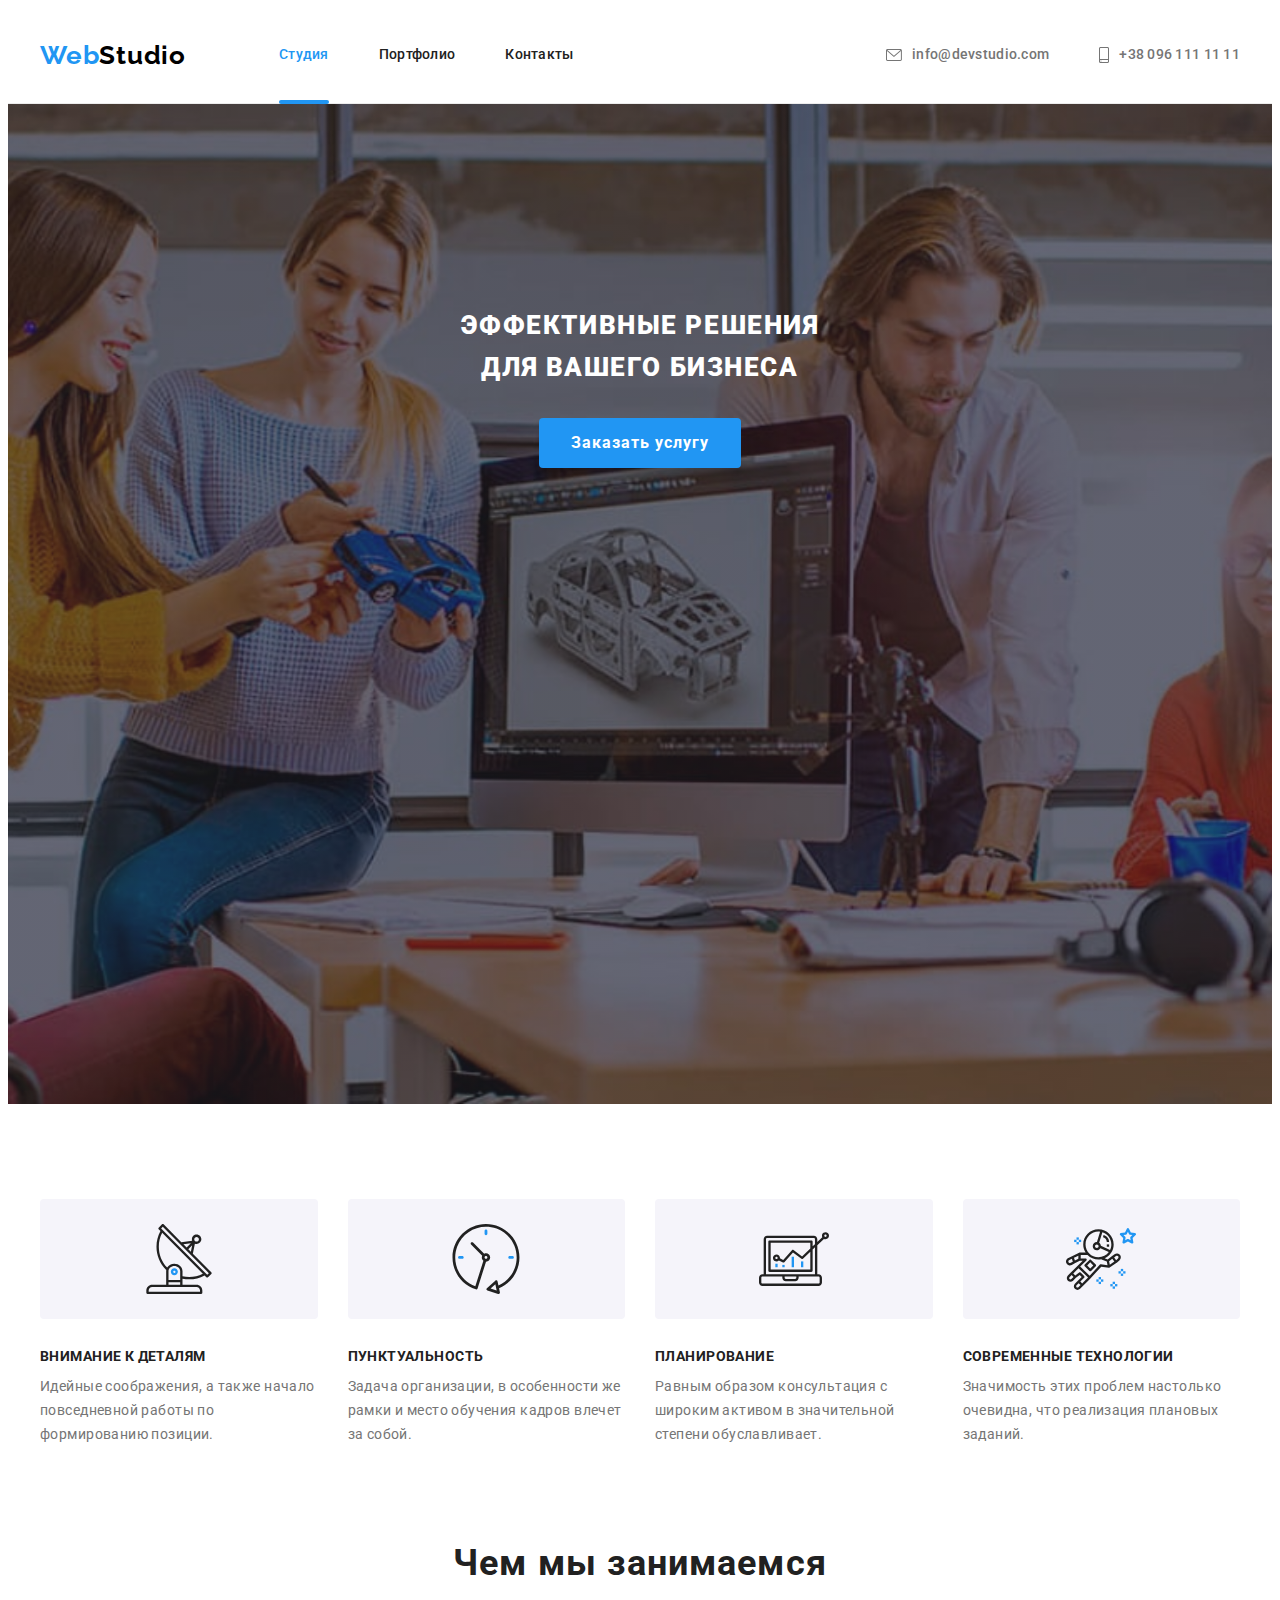
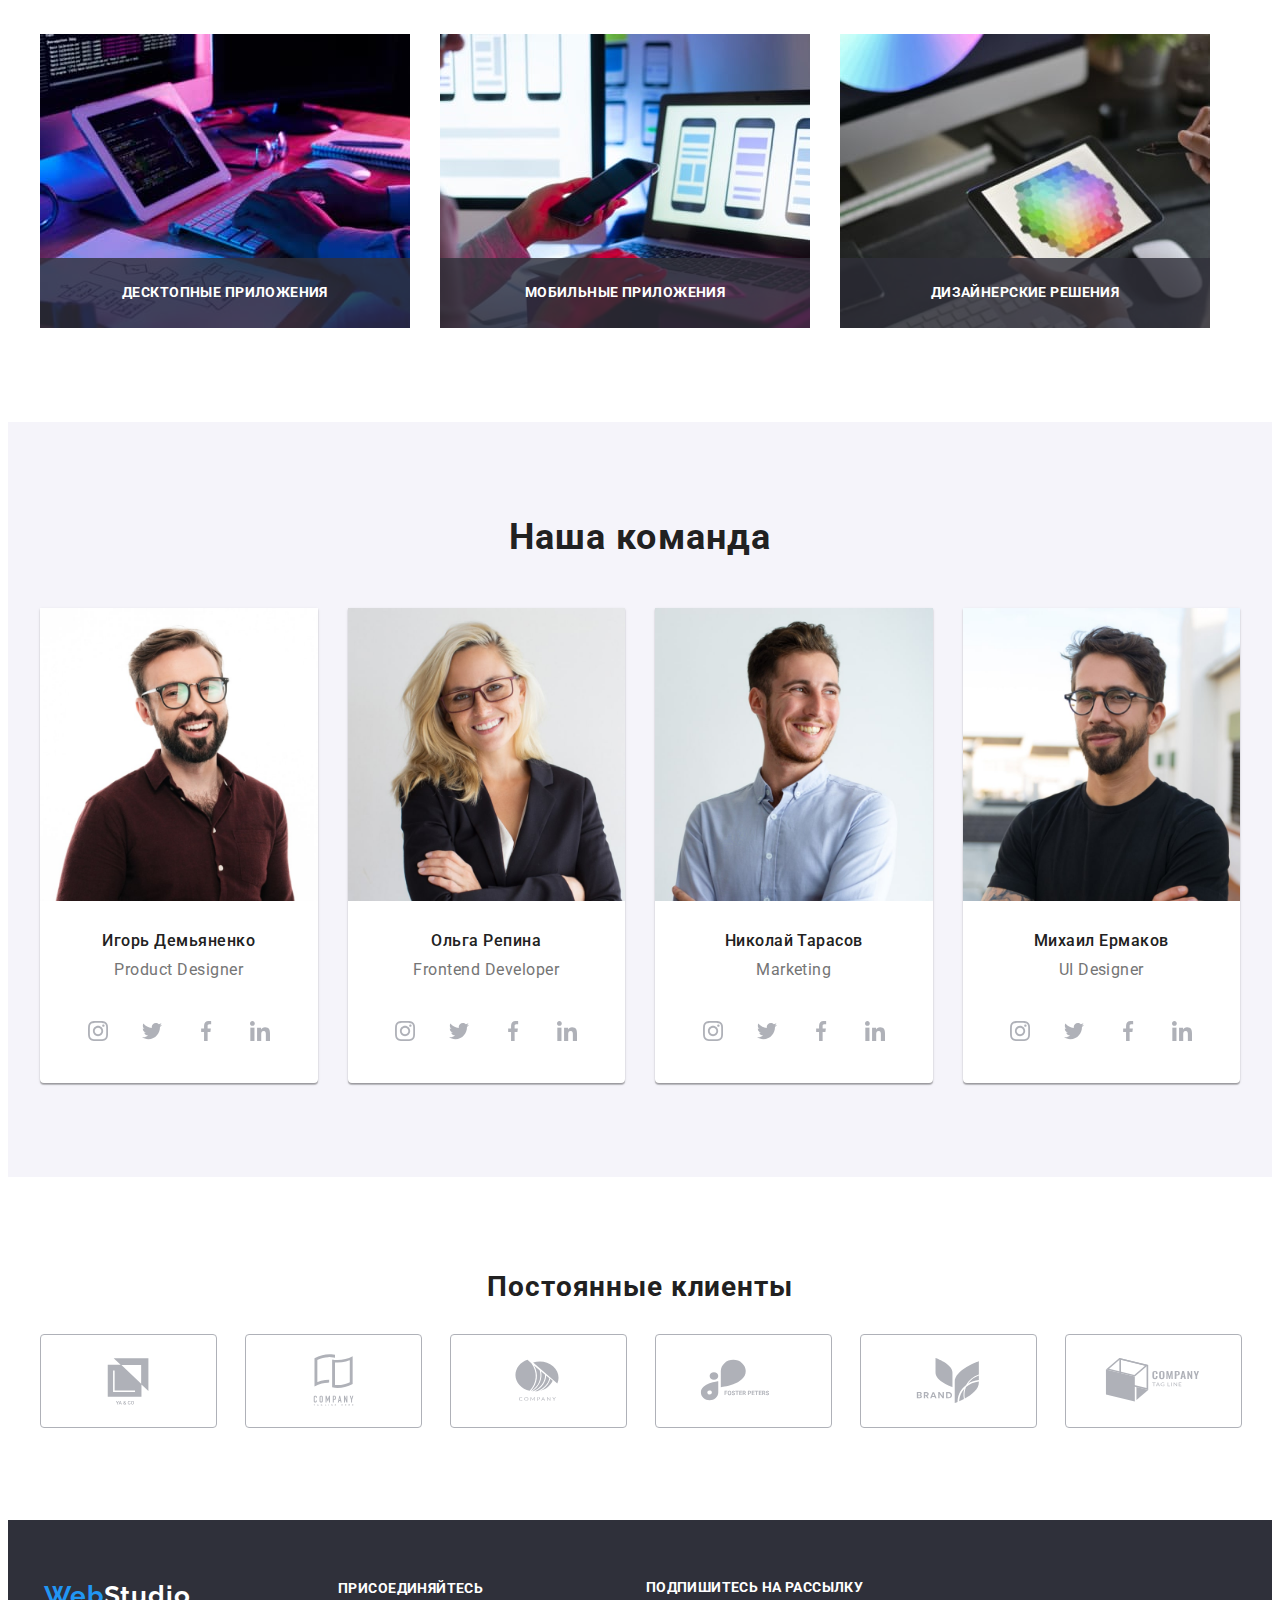
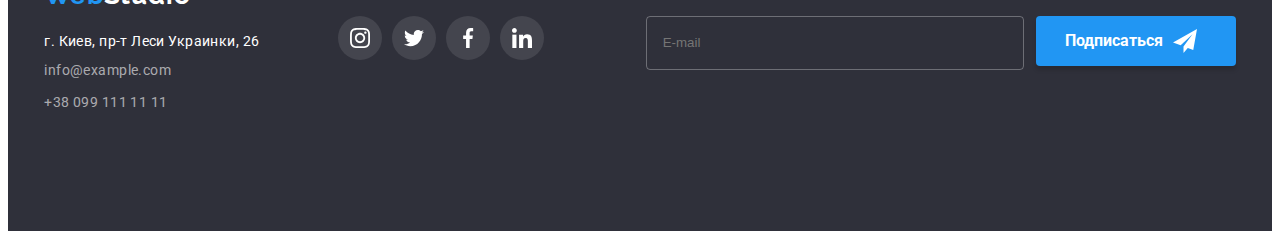
==== commit f65db9fe: "Gotovo" ====
--- a/index.html
+++ b/index.html
@@ -174,9 +174,9 @@
         <li class="what-are-we-doing-items">
           <picture>
             <source srcset="
-            \img\works\work1.jpg 1x,
-            \img\works\work1@2x.jpg 2x" />
-            <img src=" \img\works\work1.jpg" alt="box1" width="370px"/>
+            ./img/works/work1.jpg 1x,
+            ./img/works/work1@2x.jpg 2x" />
+            <img src=" ./img/works/work1.jpg" alt="box1" width="370px"/>
           </picture>
           <div class="texontop-div">
             <p class="texonbottom">Десктопные приложения</p>
@@ -186,9 +186,9 @@
         <li class="what-are-we-doing-items">
           <picture>
             <source srcset="
-            \img\works\work2.jpg 1x,
-            \img\works\work2@2x.jpg 2x"/>
-            <img src=" \img\works\work2.jpg" alt="box2" width="370px"/>
+            ./img/works/work2.jpg 1x,
+            ./img/works/work2@2x.jpg 2x"/>
+            <img src=" ./img/works/work2.jpg" alt="box2" width="370px"/>
           </picture>
           <div class="texontop-div">
             <p class="texonbottom">Мобильные приложения</p>
@@ -198,9 +198,9 @@
         <li class="what-are-we-doing-items">
           <picture>
             <source srcset="
-            \img\works\work3.jpg 1x,
-            \img\works\work3@2x.jpg 2x"/>
-            <img src=" \img\works\work3.jpg" alt="box3" width="370px"/>
+            ./img/works/work3.jpg 1x,
+            ./img/works/work3@2x.jpg 2x"/>
+            <img src="./img/works/work3.jpg" alt="box3" width="370px"/>
           </picture>
           <div class="texontop-div">
             <p class="texonbottom">Дизайнерские решения</p>
@@ -219,18 +219,18 @@
         <li class="our-team-items">
           <picture>
             <source srcset="
-            \img\employees\employee1-708.jpg  1x,
-            \img\employees\employee1-900.jpg  2x
+            ./img/employees/employee1-708.jpg  1x,
+            ./img/employees/employee1-900.jpg  2x
               " media="(min-width: 1200px) " />
             <source srcset="
-            \img\employees\employee1-450.jpg 1x,
-            \img\employees\employee1-540.jpg 2x
+            ./img/employees/employee1-450.jpg 1x,
+            ./img/employees/employee1-540.jpg 2x
               " media="(min-width: 768px)" />
             <source srcset="
-            \img\employees\employee1-270.jpg 1x,
-            \img\employees\employee1-354.jpg 2x
+            ./img/employees/employee1-270.jpg 1x,
+            ./img/employees/employee1-354.jpg 2x
               " media="(min-width: 480px)" />
-            <img src="\img\employees\employee1-270.jpg" alt="Игорь Демьяненко" sizes="(min-width: 1200px) 270px,
+            <img src="./img/employees/employee1-270.jpg" alt="Игорь Демьяненко" sizes="(min-width: 1200px) 270px,
             (min-width: 768px) 354px, 
             (min-width: 480px) 450px, 450px" />
           </picture>
@@ -272,18 +272,18 @@
         <li class="our-team-items">
           <picture>
             <source srcset="
-            \img\employees\employee2-708.jpg  1x,
-            \img\employees\employee2-900.jpg  2x
+            ./img/employees/employee2-708.jpg  1x,
+            ./img/employees/employee2-900.jpg  2x
               " media="(min-width: 1200px)" />
             <source srcset="
-            \img\employees\employee2-450.jpg 1x,
-            \img\employees\employee2-540.jpg 2x
+            ./img/employees/employee2-450.jpg 1x,
+            ./img/employees/employee2-540.jpg 2x
               " media="(min-width: 768px)" />
             <source srcset="
-            \img\employees\employee2-270.jpg 1x,
-            \img\employees\employee2-354.jpg 2x
+            ./img/employees/employee2-270.jpg 1x,
+            ./img/employees/employee2-354.jpg 2x
               " media="(min-width: 480px)" />
-            <img src="\img\employees\employee2-270.jpg" alt="Ольга Репина" sizes="(min-width: 1200px) 270px,
+            <img src="./img/employees/employee2-270.jpg" alt="Ольга Репина" sizes="(min-width: 1200px) 270px,
             (min-width: 768px) 354px, 
             (min-width: 480px) 450px, 450px" />
           </picture>
@@ -325,18 +325,18 @@
         <li class="our-team-items">
           <picture>
             <source srcset="
-            \img\employees\employee3-708.jpg  1x,
-            \img\employees\employee3-900.jpg  2x
+            ./img/employees/employee3-708.jpg  1x,
+            ./img/employees/employee3-900.jpg  2x
               " media="(min-width: 1200px)" />
             <source srcset="
-            \img\employees\employee3-450.jpg 1x,
-            \img\employees\employee3-540.jpg 2x
+            ./img/employees/employee3-450.jpg 1x,
+            ./img/employees/employee3-540.jpg 2x
               " media="(min-width: 768px)" />
             <source srcset="
-            \img\employees\employee3-270.jpg 1x,
-            \img\employees\employee3-354.jpg 2x
+            ./img/employees/employee3-270.jpg 1x,
+            ./img/employees/employee3-354.jpg 2x
               " media="(min-width: 480px)" />
-            <img src="\img\employees\employee3-270.jpg" alt="Николай Тарасов" sizes="(min-width: 1200px) 270px,
+            <img src="./img/employees/employee3-270.jpg" alt="Николай Тарасов" sizes="(min-width: 1200px) 270px,
               (min-width: 768px) 354px, 
               (min-width: 480px) 450px, 450px" />
           </picture>
@@ -378,18 +378,18 @@
         <li class="our-team-items">
           <picture>
             <source srcset="
-            \img\employees\employee4-708.jpg  1x,
-            \img\employees\employee4-900.jpg  2x
+            ./img/employees/employee4-708.jpg  1x,
+            ./img/employees/employee4-900.jpg  2x
               " media="(min-width: 1200px)" />
             <source srcset="
-            \img\employees\employee4-450.jpg 1x,
-            \img\employees\employee4-540.jpg 2x
+            ./img/employees/employee4-450.jpg 1x,
+            ./img/employees/employee4-540.jpg 2x
               " media="(min-width: 768px)" />
             <source srcset="
-            \img\employees\employee4-270.jpg 1x,
-            \img\employees\employee4-354.jpg 2x
+            ./img/employees/employee4-270.jpg 1x,
+            ./img/employees/employee4-354.jpg 2x
               " media="(min-width: 480px)" />
-            <img src="\img\employees\employee4-270.jpg" alt="Михаил Ермаков" sizes="(min-width: 1200px) 270px,
+            <img src="./img/employees/employee4-270.jpg" alt="Михаил Ермаков" sizes="(min-width: 1200px) 270px,
             (min-width: 768px) 354px, 
             (min-width: 480px) 450px, 450px" />
           </picture>
@@ -601,7 +601,7 @@
           </div>
         </div>
 
-        <div class="modal-field">
+        <div class="modal-field modal__agreement">
           <input required type="checkbox" name="privacy" id="privacy" class="input-check visually-hidden" />
           <label for="privacy" class="check-text">
             <span>
--- a/css/main.min.css
+++ b/css/main.min.css
@@ -1 +1 @@
-p,h1,h2,h3,h4,h5,h6{margin:0}ul{margin:0;padding-left:0}.link{text-decoration:none}.visually-hidden{position:absolute;white-space:nowrap;width:1px;height:1px;overflow:hidden;border:0;padding:0;clip:rect(0 0 0 0);clip-path:inset(50%);margin:-1px}.container{width:100%;padding-left:15px;padding-right:15px;margin:0 auto}@media screen and (min-width: 480px){.container{max-width:480px}}@media screen and (min-width: 768px){.container{max-width:768px}}@media screen and (min-width: 1200px){.container{max-width:1200px}}.list{list-style:none}.logo-studio,.logo-web{text-decoration:none}img{display:block;max-width:100%;width:100%;height:auto}body{font-family:"Roboto",sans-serif}.address{font-style:normal}:root{--header-color: #ffffff;--close-btn-color: #2196F3;--effective-solutions-color: #2f303a}.connect{margin-left:auto;transition:color 250ms cubic-bezier(0.4, 0, 0.2, 1)}.header{padding-top:32px;padding-bottom:32px;border-bottom:1px solid #ececec;background-color:var(--header-color)}.nav{display:flex;align-items:center}.header .container{display:flex}.menu{display:flex}.connect{display:flex;align-items:center}.connect :hover{color:#2196f3}.connect :focus{color:#2196f3}@media screen and (min-width: 480px){.connect{display:none}}@media screen and (max-width: 480px){.connect{display:none}}@media screen and (min-width: 768px){.connect{display:flex;align-items:center;flex-wrap:wrap;margin-left:60px}}@media screen and (min-width: 1200px){.connect{margin-left:auto}}.connect__margin__right{margin-right:50px}.menu__item{margin-right:50px;transition:color 250ms cubic-bezier(0.4, 0, 0.2, 1)}.logo-studio{font-family:"Raleway";font-style:normal;font-weight:700;font-size:26px;line-height:1.19;letter-spacing:.03em;color:#000}.logo-studio-white{font-family:"Raleway";font-style:normal;font-weight:700;font-size:26px;line-height:1.19;letter-spacing:.03em;color:#fff}.logo-web{font-family:"Raleway";font-style:normal;font-weight:700;font-size:26px;line-height:1.19;letter-spacing:.03em;color:#2196f3}.menu{margin-left:93px}.menu :focus{color:#2196f3}.menu :hover{color:#2196f3}@media screen and (min-width: 480px){.menu{display:none}}@media screen and (max-width: 480px){.menu{display:none}}@media screen and (min-width: 768px){.menu{display:flex}}.menu__link__portfolio__black{font-weight:500;font-size:14px;line-height:1.14;letter-spacing:.02em;color:#212121;transition:color 250ms cubic-bezier(0.4, 0, 0.2, 1)}.menu__link__portfolio__blue{font-weight:500;font-size:14px;line-height:1.14;letter-spacing:.02em;color:#2196f3;transition:color 250ms cubic-bezier(0.4, 0, 0.2, 1)}.menu__link__studia__black{font-weight:500;font-size:14px;line-height:1.14;letter-spacing:.02em;color:#212121}.menu__link__studia__blue{font-weight:500;font-size:14px;line-height:1.14;letter-spacing:.02em;color:#2196f3}.menu__link__border::after{content:"";display:block;background-color:#2196f3;border-radius:2px;height:4px;position:relative;bottom:-37px}@media screen and (min-width: 768px){.menu__link__border::after{bottom:-42px}}@media screen and (min-width: 1200px){.menu__link__border::after{bottom:-37px}}.menu__link__contact{font-weight:500;font-size:14px;line-height:1.14;letter-spacing:.02em;color:#212121;transition:color 250ms cubic-bezier(0.4, 0, 0.2, 1)}.connect__mail,.connect__tel{font-family:"Roboto";font-style:normal;font-weight:500;font-size:14px;line-height:1.14;letter-spacing:.02em;color:#757575;display:flex;justify-items:center;transition:color 250ms cubic-bezier(0.4, 0, 0.2, 1)}.connect__mail__icon,.connect__tel__icon{fill:currentColor;display:flex;justify-content:center;width:auto;height:auto;margin-right:10px}@media screen and (min-width: 768px){.connect__mail{margin-bottom:10px}}@media screen and (min-width: 1200px){.connect__mail{margin-bottom:0px}}.menu-open-btn{display:block;margin-left:auto;background:rgba(0,0,0,0);border:none}@media screen and (min-width: 768px){.menu-open-btn{display:none}}.menu-close-btn{position:absolute;top:10px;right:15px;display:flex;justify-content:center;align-items:center;height:40px;width:40px;background:rgba(0,0,0,0);border:none}.mob__menu{background-color:#fff;display:flex;flex-direction:column;justify-content:space-between;position:fixed;top:0;left:0;z-index:2;width:100%;height:100%;padding:48px 25px;overflow-y:scroll;visibility:visible}.mob__menu__item:not(:last-child){margin-bottom:32px}.menu__item:last-child{margin-right:0px}.mob__menu__link__studio{font-weight:500;font-size:40px;letter-spacing:.02em;color:#2196f3}.mob__menu__link__studio{font-weight:500;font-size:40px;letter-spacing:.02em;color:#2196f3}.mob__menu__link__studio_black{font-weight:500;font-size:40px;letter-spacing:.02em;color:#212121}.mob__menu__link__portfolio__black{font-weight:500;font-size:40px;letter-spacing:.02em;color:#212121}.mob__menu__link__portfolio__blue{font-weight:500;font-size:40px;letter-spacing:.02em;color:#2196f3}.mob__menu__link__contact{font-weight:500;font-size:40px;letter-spacing:.02em;color:#212121}.mob__connect{display:flex;flex-direction:column-reverse;margin-bottom:65px}.mob__connect__tel{font-weight:500;font-size:34px;letter-spacing:.02em;color:#2196f3}.mob__connect__mail{font-weight:500;font-size:24px;line-height:1.17px;letter-spacing:.02em;color:#757575}.mob__socials{display:flex}.mob__socials__link{font-weight:500;font-size:18px;line-height:1.22px;letter-spacing:.02em;color:#2196f3}.header-contacts__item:last-child{margin-bottom:32px}.mob__socials__item:not(:first-child){margin-left:10px}.mob__socials__item:not(:last-child):after{content:"";border:1px solid rgba(33,33,33,.2);margin-left:10px}.service__order{background-color:var(--effective-solutions-color);text-align:center}@media screen and (min-width: 480px){.service__order{padding-top:118px;padding-bottom:118px}}@media screen and (max-width: 480px){.service__order{padding-top:118px;padding-bottom:118px}}@media screen and (min-width: 768px){.service__order{padding-top:118px;padding-bottom:118px}}@media screen and (min-width: 1200px){.service__order{padding-top:200px;padding-bottom:200px}}@media screen and (min-width: 480px){.service__order{background-image:linear-gradient(rgba(47, 48, 58, 0.4), rgba(47, 48, 58, 0.4)),url(/img/hero/hero-mobile.jpg);background-repeat:no-repeat;background-position:center;background-size:cover;max-width:480px;margin:auto}}@media screen and (min-width: 480px)and (min-device-pixel-ratio: 2)and (min-width: 480px),screen and (min-width: 480px)and (min-resolution: 192dpi)and (min-width: 480px),screen and (min-width: 480px)and (min-resolution: 2dppx)and (min-width: 480px){.service__order{background-image:linear-gradient(rgba(47, 48, 58, 0.4), rgba(47, 48, 58, 0.4)),url(/img/hero/hero-mobile@2x.jpg);background-repeat:no-repeat;background-position:center;background-size:cover;max-width:480px;margin:auto}}@media screen and (max-width: 480px){.service__order{background-image:linear-gradient(rgba(47, 48, 58, 0.4), rgba(47, 48, 58, 0.4)),url(/img/hero/hero-mobile.jpg);background-repeat:no-repeat;background-position:center;background-size:cover;max-width:480px;margin:auto}}@media screen and (max-width: 480px)and (min-device-pixel-ratio: 2)and (max-width: 480px),screen and (max-width: 480px)and (min-resolution: 192dpi)and (max-width: 480px),screen and (max-width: 480px)and (min-resolution: 2dppx)and (max-width: 480px){.service__order{background-image:linear-gradient(rgba(47, 48, 58, 0.4), rgba(47, 48, 58, 0.4)),url(/img/hero/hero-mobile@2x.jpg);background-repeat:no-repeat;background-position:center;background-size:cover;max-width:480px;margin:auto}}@media screen and (min-width: 768px){.service__order{background-image:linear-gradient(rgba(47, 48, 58, 0.4), rgba(47, 48, 58, 0.4)),url(/img/hero/hero-tablet.jpg);background-repeat:no-repeat;background-position:center;background-size:cover;max-width:768px}}@media screen and (min-width: 768px)and (min-device-pixel-ratio: 2)and (min-width: 768px),screen and (min-width: 768px)and (min-resolution: 192dpi)and (min-width: 768px),screen and (min-width: 768px)and (min-resolution: 2dppx)and (min-width: 768px){.service__order{background-image:linear-gradient(rgba(47, 48, 58, 0.4), rgba(47, 48, 58, 0.4)),url(/img/hero/hero-tablet@2x.jpg);background-repeat:no-repeat;background-position:center;background-size:cover;max-width:768px}}@media screen and (min-width: 1200px){.service__order{background-image:linear-gradient(rgba(47, 48, 58, 0.4), rgba(47, 48, 58, 0.4)),url(/img/hero/hero-desktop.jpg);background-repeat:no-repeat;background-position:center;background-size:cover;max-width:1600px;height:600px;margin-left:auto;margin-right:auto}}@media screen and (min-width: 1200px)and (min-device-pixel-ratio: 2)and (min-width: 1200px),screen and (min-width: 1200px)and (min-resolution: 192dpi)and (min-width: 1200px),screen and (min-width: 1200px)and (min-resolution: 2dppx)and (min-width: 1200px){.service__order{background-image:linear-gradient(rgba(47, 48, 58, 0.4), rgba(47, 48, 58, 0.4)),url(/img/hero/hero-desktop@2x.jpg);background-repeat:no-repeat;background-position:center;background-size:cover;max-width:1600px;height:600px;margin-left:auto;margin-right:auto}}.service__order__tex{font-weight:900;font-size:44px;line-height:1.36;text-align:center;letter-spacing:.06em;text-transform:uppercase;color:#fff;margin:0 auto 30px}@media screen and (min-width: 480px){.service__order__tex{font-size:26px;line-height:1.62}}@media screen and (max-width: 480px){.service__order__tex{font-size:26px;line-height:1.62}}@media screen and (min-width: 768px){.service__order__tex{font-size:26px;line-height:1.62}}@media screen and (min-width: 1200px){.service__order__tex{font-size:26px;line-height:1.62}}.service__order__button{border:rgba(0,0,0,0);font-family:"Roboto";font-style:normal;font-weight:700;font-size:16px;line-height:1.87;align-items:center;text-align:center;letter-spacing:.06em;color:#fff;background:#2196f3;box-shadow:0px 4px 4px rgba(0,0,0,.15);border-radius:4px;cursor:pointer;padding-top:10px;padding-bottom:10px;padding-left:32px;padding-right:32px}.methods{color:var(--header-color)}@media screen and (min-width: 480px){.methods{padding-top:60px;padding-bottom:60px}}@media screen and (max-width: 480px){.methods{padding-top:60px;padding-bottom:60px}}@media screen and (min-width: 768px){.methods{padding-top:60px;padding-bottom:60px}}@media screen and (min-width: 1200px){.methods{padding-top:95px;padding-bottom:95px}}.methods__list{display:flex;flex-wrap:wrap;gap:30px}.metods__div{height:120px;display:flex;align-items:center;justify-content:center;background-color:#f5f4fa;border-radius:4px;margin-bottom:30px}@media screen and (min-width: 480px){.metods__div{margin-right:0px;width:100%;justify-content:center;align-items:center}}@media screen and (min-width: 768px){.metods__div{margin-right:0px;justify-content:center;align-items:center}}.metods__icon{justify-content:center;background-position:center;align-items:center}@media screen and (min-width: 768px){.methods__items{width:calc((100% - 30px)/2)}}@media screen and (min-width: 1200px){.methods__items{width:calc((100% - 90px)/4)}}.methods__title{font-weight:700;font-size:14px;line-height:1.14;letter-spacing:.03em;text-transform:uppercase;color:#212121;margin-bottom:10px}@media screen and (min-width: 480px){.methods__title{display:flex;align-items:center;justify-content:left}}@media screen and (max-width: 480px){.methods__title{display:flex;align-items:center;justify-content:center}}.methods__text{font-weight:400;font-size:14px;line-height:1.71;letter-spacing:.03em;color:#757575;display:block}.what-are-we-doing{color:var(--header-color);padding-bottom:94px}@media screen and (max-width: 1199px){.what-are-we-doing{display:none}}.what-are-we-doing-h2{font-weight:700;font-size:36px;line-height:1.17;text-align:center;letter-spacing:.03em;color:#212121;margin-bottom:50px}.what-are-we-doing-list{display:flex;position:relative}.texonbottom{font-family:"Roboto";font-style:normal;font-weight:700;font-size:14px;line-height:1.14;text-align:center;letter-spacing:.03em;text-transform:uppercase;color:#fff}.texontop-div{position:absolute;display:flex;align-items:center;justify-content:center;width:370px;height:70px;background:rgba(47,48,58,.8);bottom:0}.what-are-we-doing-items{margin-right:30px}.what-are-we-doing-items:last-child{margin-right:0px}.our-team{background:#f5f4fa}@media screen and (min-width: 480px){.our-team{padding-top:60px;padding-bottom:60px}}@media screen and (max-width: 480px){.our-team{padding-top:60px;padding-bottom:60px}}@media screen and (min-width: 768px){.our-team{padding-top:60px;padding-bottom:60px}}@media screen and (min-width: 1200px){.our-team{padding-top:94px;padding-bottom:94px}}.our-team-h3{font-weight:700;line-height:1.17;text-align:center;letter-spacing:.03em;color:#212121;margin-bottom:50px}@media screen and (max-width: 480px){.our-team-h3{font-size:28px}}@media screen and (min-width: 480px){.our-team-h3{font-size:28px}}@media screen and (min-width: 768px){.our-team-h3{font-size:28px}}@media screen and (min-width: 1200px){.our-team-h3{font-size:36px}}@media screen and (min-width: 768px){.our-team-list{display:flex;flex-wrap:wrap;gap:30px}}@media screen and (min-width: 1200px){.our-team-list{display:flex;flex-wrap:wrap;gap:30px}}.our-team-items{background:#fff;box-shadow:0px 1px 3px rgba(0,0,0,.12),0px 1px 1px rgba(0,0,0,.14),0px 2px 1px rgba(0,0,0,.2);border-radius:0px 0px 4px 4px}@media screen and (max-width: 767px){.our-team-items:not(:last-child){margin-bottom:30px}}@media screen and (min-width: 768px){.our-team-items{width:calc((100% - 30px)/2)}}@media screen and (min-width: 1200px){.our-team-items{width:calc((100% - 90px)/4)}}.our-team-name{font-weight:500;font-size:16px;line-height:1.19;text-align:center;letter-spacing:.03em;color:#212121;padding-top:30px;margin-bottom:10px}.our-team-job-title{font-weight:400;font-size:16px;line-height:1.19;text-align:center;letter-spacing:.03em;color:#757575;padding-bottom:30px}.our-team-soc-link{display:flex;justify-content:center}@media screen and (min-width: 480px){.our-team-soc-link{padding-bottom:24px}}@media screen and (max-width: 480px){.our-team-soc-link{padding-bottom:24px}}@media screen and (min-width: 768px){.our-team-soc-link{padding-bottom:24px}}@media screen and (min-width: 1200px){.our-team-soc-link{padding-bottom:30px}}.our-team-soc-link:first-child{margin-left:0px}.our-team-soc-item{width:44px;height:44px;margin-left:10px}.our-team-soc-item:first-child{margin-left:0px}.our-team-link{display:flex;align-items:center;justify-content:center;width:100%;height:100%;border-radius:50%;color:#afb1b8;transition:background-color 250ms cubic-bezier(0.4, 0, 0.2, 1),color 250ms cubic-bezier(0.4, 0, 0.2, 1)}.our-team-link:hover,.our-team-link:focus{background:#2196f3;color:#fff}.our-team-soc-icon{fill:currentColor}.regular-customers{color:var(--header-color)}@media screen and (min-width: 480px){.regular-customers{padding-top:60px;padding-bottom:60px}}@media screen and (max-width: 480px){.regular-customers{padding-top:60px;padding-bottom:60px}}@media screen and (min-width: 768px){.regular-customers{padding-top:60px;padding-bottom:60px}}@media screen and (min-width: 1200px){.regular-customers{padding-top:94px;padding-bottom:94px}}.regular-customers-ul{display:flex;align-items:center;justify-content:center;gap:30px;flex-wrap:wrap;transition:color 250ms cubic-bezier(0.4, 0, 0.2, 1),border 250ms cubic-bezier(0.4, 0, 0.2, 1)}.regular-customers-h3{font-family:"Roboto";font-style:normal;font-weight:700;font-size:36px;line-height:1.17;text-align:center;letter-spacing:.03em;color:#212121;margin-bottom:50px}@media screen and (min-width: 480px){.regular-customers-h3{font-size:28px;line-height:1,17;margin-bottom:30px}}@media screen and (max-width: 480px){.regular-customers-h3{font-size:28px;line-height:1,17;margin-bottom:30px}}.regular-customers-icon{fill:currentColor}.regular-customers-link{color:#afb1b8;width:210px;height:92px;border:1px solid #afb1b8;display:flex;align-items:center;justify-content:center;border-radius:4px;transition:color 250ms cubic-bezier(0.4, 0, 0.2, 1),border 250ms cubic-bezier(0.4, 0, 0.2, 1)}.regular-customers-link:hover,.regular-customers-link:focus{color:#2196f3;border-color:#2196f3}@media screen and (min-width: 768px){.regular-customers-link{width:226px;height:92px}}@media screen and (min-width: 1200px){.regular-customers-link{width:170px;height:92px}}.footer-contacts{margin-bottom:9px}.footer-contacts :hover{color:#2196f3;cursor:pointer}.footer-contacts :focus{color:#2196f3;cursor:pointer}.footer-contacts:last-child{margin-bottom:0px}.footer{background-color:#2f303a;padding:60px 0}.address-list{transition:color 250ms cubic-bezier(0.4, 0, 0.2, 1)}.address-list-addres{font-family:"Roboto";font-style:normal;font-weight:400;font-size:14px;line-height:1.71px;letter-spacing:.03em;color:#fff;transition:color 250ms cubic-bezier(0.4, 0, 0.2, 1)}.address-list-mail{font-family:"Roboto";font-style:normal;font-weight:400;font-size:14px;line-height:1.71;letter-spacing:.03em;color:rgba(255,255,255,.6);transition:color 250ms cubic-bezier(0.4, 0, 0.2, 1)}.address-list-tel{font-family:"Roboto";font-style:normal;font-weight:400;font-size:14px;line-height:1.71px;letter-spacing:.03em;color:rgba(255,255,255,.6);transition:color 250ms cubic-bezier(0.4, 0, 0.2, 1)}.logo-footer{display:block}@media screen and (min-width: 480px){.logo-footer{margin-bottom:20px}}@media screen and (max-width: 480px){.logo-footer{margin-bottom:20px}}@media screen and (min-width: 768px){.logo-footer{margin-bottom:20px}}@media screen and (min-width: 1200px){.logo-footer{margin-bottom:20px}}.footer-join-h3{font-family:"Roboto";font-style:normal;font-weight:700;font-size:14px;line-height:16px;letter-spacing:.03em;text-transform:uppercase;color:#fff}@media screen and (min-width: 480px){.footer-join-h3{margin-bottom:20px;text-align:center}}@media screen and (max-width: 480px){.footer-join-h3{margin-bottom:20px;text-align:center}}@media screen and (min-width: 768px){.footer-join-h3{margin-bottom:20px;text-align:center}}@media screen and (min-width: 1200px){.footer-join-h3{margin-bottom:20px;text-align:left}}@media screen and (min-width: 480px){.join-footer-div{margin-bottom:60px}}@media screen and (max-width: 480px){.join-footer-div{margin-bottom:60px}}@media screen and (min-width: 768px){.join-footer-div{margin-bottom:auto}}@media screen and (min-width: 1200px){.join-footer-div{margin-left:70px}}.footer-our-team-soc-link{display:flex;margin-right:auto;justify-content:center;transition:background-color 250ms cubic-bezier(0.4, 0, 0.2, 1)}.footer_flex{flex-wrap:wrap}@media screen and (max-width: 480px){.footer_flex{flex-wrap:wrap}}@media screen and (min-width: 768px){.footer_flex{display:flex;justify-content:space-around}}@media screen and (min-width: 1200px){.footer_flex{display:flex}}@media screen and (min-width: 480px){.footer__contacts__div{text-align:center;margin-bottom:60px}}@media screen and (max-width: 480px){.footer__contacts__div{text-align:center;margin-bottom:60px}}@media screen and (min-width: 768px){.footer__contacts__div{margin-bottom:60px}}@media screen and (min-width: 768px){.footer__contacts__div{text-align:left}}.footer-our-team-soc-item{width:44px;height:44px;margin-left:10px}.footer-our-team-soc-item:first-child{margin-left:0px}.footer-our-team-link{display:flex;align-items:center;justify-content:center;width:100%;height:100%;border-radius:50%;background:rgba(255,255,255,.1);color:#fff;transition:background-color 250ms cubic-bezier(0.4, 0, 0.2, 1)}.footer-our-team-link:hover,.footer-our-team-link:focus{background:#2196f3}.footer-our-team-soc-icon{fill:currentColor}@media screen and (min-width: 1200px){.subscribe-footer-div{margin-left:93px;margin-bottom:60px}}.subscribe-footer-h3{font-weight:700;font-size:14px;line-height:1.14;letter-spacing:.03em;text-transform:uppercase;color:#fff}@media screen and (min-width: 480px){.subscribe-footer-h3{margin-bottom:20px;text-align:center}}@media screen and (max-width: 480px){.subscribe-footer-h3{margin-bottom:20px;text-align:center}}@media screen and (min-width: 768px){.subscribe-footer-h3{margin-bottom:20px;text-align:center}}@media screen and (min-width: 1200px){.subscribe-footer-h3{margin-bottom:20px;text-align:left}}@media screen and (min-width: 1200px){.footer-input{display:flex;align-items:center;justify-content:center}}.subscribe-input{border-radius:4px;border:1px solid rgba(255,255,255,.3);background-color:rgba(0,0,0,0);padding-left:16px;color:#fff}@media screen and (min-width: 480px){.subscribe-input{width:100%;height:50px;margin-bottom:20px}}@media screen and (max-width: 480px){.subscribe-input{width:100%;height:50px;margin-bottom:20px}}@media screen and (min-width: 768px){.subscribe-input{width:450px;height:50px;margin-bottom:20px}}@media screen and (min-width: 1200px){.subscribe-input{width:358px;height:50px}}.subscribe-icon{fill:#fff;margin-left:10px}.subscribe-btn{width:200px;height:50px;border-radius:4px;margin-left:12px;background:#2196f3;box-shadow:0px 4px 4px rgba(0,0,0,.15);border-radius:4px;color:#fff;font-family:"Roboto";font-style:normal;font-weight:700;font-size:16px;line-height:30px;display:flex;align-items:center;padding-left:29px;padding-right:0;border:rgba(0,0,0,0);cursor:pointer}@media screen and (min-width: 480px){.subscribe-btn{margin:auto}}@media screen and (max-width: 480px){.subscribe-btn{margin:auto}}@media screen and (min-width: 768px){.subscribe-btn{margin:auto}}@media screen and (min-width: 1200px){.subscribe-btn{margin-top:0px;margin-left:12px}}.modal{padding:40px}.modal-field{margin-bottom:10px}.modal-field:nth-last-child(-2n+3){margin-bottom:20px}.modal-field:nth-last-child(-2n+2){margin-bottom:0px}.modal-label{font-family:"Roboto";font-style:normal;font-weight:400;font-size:12px;line-height:1.17;letter-spacing:.01em;color:#757575;display:block;margin-bottom:4px}.modal-p{font-family:"Roboto";font-style:normal;font-weight:700;font-size:20px;line-height:1.15;text-align:center;letter-spacing:.03em;color:#212121;margin-bottom:12px}.modal-text-area{width:100%;height:120px;display:block;border:1px solid rgba(34,34,34,.2);border-radius:4px;resize:none;padding:10px;font-weight:400;font-size:12px;line-height:1.17;letter-spacing:.01em;color:rgba(117,117,117,.5);transition:border 250ms cubic-bezier(0.4, 0, 0.2, 1)}.modal-text-area:hover,.modal-text-area:focus{border-radius:4px;outline:rgba(0,0,0,0);border:1px solid #2196f3}.check-text{display:flex;align-items:center;justify-content:center;position:relative;font-size:14px;line-height:1.71;letter-spacing:.03em;color:#757575}@media screen and (max-width: 1200px){.check-text{font-size:12px;line-height:1.17px}}.check-text span{width:16px;height:15px;border:1px solid rgba(34,34,34,.2);margin-right:5px;display:flex;align-items:center;justify-content:center;border-radius:4px;border:solid}.check-icon{fill:rgba(0,0,0,0)}.input-check:checked+.check-text span{background-color:#2196f3;border:none;transition:background-color 250ms cubic-bezier(0.4, 0, 0.2, 1)}.input-check:checked+.check-text .check-icon{fill:#fff}.input-wrap{position:relative}.input-icon{position:absolute;left:10px;top:50%;transform:translateY(-50%);transition:fill 250ms cubic-bezier(0.4, 0, 0.2, 1)}.modal-input{width:100%;height:40px;background-color:rgba(0,0,0,0);border:1px solid rgba(34,34,34,.2);border-radius:4px;resize:none;padding-left:30px;transition:border 250ms cubic-bezier(0.4, 0, 0.2, 1)}.modal-input:focus{border:1px solid #2196f3;border-radius:4px;cursor:pointer;outline:rgba(0,0,0,0)}.modal-input:hover{border:1px solid #2196f3;border-radius:4px;cursor:pointer;outline:rgba(0,0,0,0)}.modal-input:hover+.input-icon,.modal-input:focus+.input-icon{fill:#2196f3}.dogovor{font-weight:400;font-size:14px;line-height:1.71;letter-spacing:.03em;text-decoration-line:underline;color:#2196f3}@media screen and (max-width: 1200px){.dogovor{font-size:12px;line-height:1.17px}}.modal-btn{width:200px;height:50px;font-weight:700;font-size:16px;line-height:1.88;letter-spacing:.06em;background:#2196f3;border-radius:4px;border:rgba(0,0,0,0);color:#fff;cursor:pointer;transition:box-shadow 250ms cubic-bezier(0.4, 0, 0.2, 1);display:flex;align-items:center;justify-content:center;margin-top:30px;margin-left:auto;margin-right:auto}.modal-btn:hover,.modal-btn:focus{box-shadow:0px 4px 4px rgba(0,0,0,.15)}.backdrop{position:fixed;top:0;left:0;width:100%;height:100%;background:rgba(0,0,0,.2);transition:opacity 250ms linear,visibility 250ms linear}.backdrop.is-hidden .modal{transform:translate(-50%, -50%) scale(0) rotate(-360deg)}.modal{position:absolute;top:50%;left:50%;transform:translate(-50%, -50%) scale(1) rotate(0);background:#fff;box-shadow:0px 1px 3px rgba(0,0,0,.12),0px 1px 1px rgba(0,0,0,.14),0px 2px 1px rgba(0,0,0,.2);border-radius:4px;transition:transform 250ms linear}@media screen and (min-width: 480px){.modal{width:450px;min-height:609px}}@media screen and (max-width: 480px){.modal{width:450px;min-height:609px}}@media screen and (min-width: 768px){.modal{width:450px;min-height:609px}}@media screen and (min-width: 1200px){.modal{width:530px;min-height:580px}}.modal-close-btn{position:absolute;right:8px;top:8px;width:30px;height:30px;background:#fff;border:1px solid rgba(0,0,0,.1);border-radius:50%;cursor:pointer;display:flex;align-items:center;justify-content:center}.closebtn{transition:fill 250ms cubic-bezier(0.4, 0, 0.2, 1)}.closebtn:focus,.closebtn:hover{fill:#2196f3}.is-hidden{opacity:0;visibility:hidden;pointer-events:none}.no-scroll{overflow:hidden}@media screen and (min-width: 480px){.project{padding-top:60px;padding-bottom:60px}}@media screen and (max-width: 480px){.project{padding-top:60px;padding-bottom:60px}}@media screen and (min-width: 768px){.project{padding-top:60px;padding-bottom:60px}}@media screen and (min-width: 1200px){.project{padding-top:94px;padding-bottom:94px}}.filter-buttons-li :hover{background-color:#2196f3;color:#fff;cursor:pointer;box-shadow:0px 3px 1px rgba(0,0,0,.1),0px 1px 2px rgba(0,0,0,.08),0px 2px 2px rgba(0,0,0,.12);border-radius:4px}.filter-buttons-li :focus{background-color:#2196f3;color:#fff;cursor:pointer;box-shadow:0px 3px 1px rgba(0,0,0,.1),0px 1px 2px rgba(0,0,0,.08),0px 2px 2px rgba(0,0,0,.12);border-radius:4px}.filter-buttons-ul{display:flex;align-items:center;flex-wrap:wrap;margin-bottom:50px;transition:background-color 250ms cubic-bezier(0.4, 0, 0.2, 1),color 250ms cubic-bezier(0.4, 0, 0.2, 1),box-shadow 250ms cubic-bezier(0.4, 0, 0.2, 1)}@media screen and (min-width: 480px){.filter-buttons-ul{gap:15px 8px;margin-bottom:40px;justify-content:left}}@media screen and (max-width: 480px){.filter-buttons-ul{gap:15px 8px;margin-bottom:40px;justify-content:left}}@media screen and (min-width: 768px){.filter-buttons-ul{gap:15px 8px;margin-bottom:30px;justify-content:center}}@media screen and (min-width: 1200px){.filter-buttons-ul{gap:15px 8px;margin-bottom:34px;justify-content:center}}.filter-buttons{font-family:"Roboto";font-style:normal;font-weight:500;font-size:16px;line-height:1.63;text-align:center;letter-spacing:.03em;color:#212121;padding-left:22px;padding-right:22px;padding-top:6px;padding-bottom:6px;border-color:rgba(0,0,0,0);border-radius:4px;transition:background-color 250ms cubic-bezier(0.4, 0, 0.2, 1),color 250ms cubic-bezier(0.4, 0, 0.2, 1),box-shadow 250ms cubic-bezier(0.4, 0, 0.2, 1)}.project-list{display:flex;flex-wrap:wrap;gap:30px}.project-items{color:var(--header-color);background:#fff;display:block}@media screen and (min-width: 480px){.project-items{width:100%}}@media screen and (max-width: 480px){.project-items{width:100%}}@media screen and (min-width: 768px){.project-items{width:calc((100% - 30px)/2)}}@media screen and (min-width: 1200px){.project-items{width:calc((100% - 60px)/3)}}.project-list-a{width:100%;height:100%;display:block;transition:box-shadow 250ms cubic-bezier(0.4, 0, 0.2, 1);border:1px solid #eee}.project-list-a:hover,.project-list-a:focus{box-shadow:0px 1px 1px rgba(0,0,0,.12),0px 4px 4px rgba(0,0,0,.06),1px 4px 6px rgba(0,0,0,.16);cursor:pointer}.text-under-img{font-family:"Roboto";font-style:normal;font-weight:400;font-size:18px;line-height:1.56;letter-spacing:.03em;color:#fff}.text-under-img-div{position:absolute;top:0;left:0;width:100%;height:100%;padding:63px 24px;background-color:rgba(33,150,243,.9);transition:transform 250ms cubic-bezier(0.4, 0, 0.2, 1);transform:translateY(101%)}.project-list .project-list-a:hover .text-under-img-div,.project-list .project-list-a:focus .text-under-img-div{transform:translateY(0)}.card-thumb{position:relative;overflow:hidden}.project-name{font-family:"Roboto";font-style:normal;font-weight:700;font-size:18px;line-height:2;letter-spacing:.06em;color:#212121;margin-bottom:4px}.project-title{font-family:"Roboto";font-style:normal;font-weight:400;font-size:16px;line-height:1.89;letter-spacing:.03em;color:#757575}.text-under-photo-in-portfolio{padding:20px 24px}/*# sourceMappingURL=main.min.css.map */+p,h1,h2,h3,h4,h5,h6{margin:0}ul{margin:0;padding-left:0}.link{text-decoration:none}.visually-hidden{position:absolute;white-space:nowrap;width:1px;height:1px;overflow:hidden;border:0;padding:0;clip:rect(0 0 0 0);clip-path:inset(50%);margin:-1px}.container{width:100%;padding-left:15px;padding-right:15px;margin:0 auto}@media screen and (min-width: 480px){.container{max-width:480px}}@media screen and (min-width: 768px){.container{max-width:768px}}@media screen and (min-width: 1200px){.container{max-width:1200px}}.list{list-style:none}.logo-studio,.logo-web{text-decoration:none}img{display:block;max-width:100%;width:100%;height:auto}body{font-family:"Roboto",sans-serif}.address{font-style:normal}:root{--header-color: #ffffff;--close-btn-color: #2196F3;--effective-solutions-color: #2f303a}.connect{margin-left:auto;transition:color 250ms cubic-bezier(0.4, 0, 0.2, 1)}.header{padding-top:32px;padding-bottom:32px;border-bottom:1px solid #ececec;background-color:var(--header-color)}.nav{display:flex;align-items:center}.header .container{display:flex}.menu{display:flex}.connect{display:flex;align-items:center}.connect :hover{color:#2196f3}.connect :focus{color:#2196f3}@media screen and (min-width: 480px){.connect{display:none}}@media screen and (max-width: 480px){.connect{display:none}}@media screen and (min-width: 768px){.connect{display:flex;align-items:center;flex-wrap:wrap;margin-left:50px}}@media screen and (min-width: 1200px){.connect{margin-left:auto}}@media screen and (min-width: 1200px){.connect__margin__right{margin-right:50px}}.menu__item{margin-right:50px;transition:color 250ms cubic-bezier(0.4, 0, 0.2, 1)}.logo-studio{font-family:"Raleway";font-style:normal;font-weight:700;font-size:26px;line-height:1.19;letter-spacing:.03em;color:#000}.logo-studio-white{font-family:"Raleway";font-style:normal;font-weight:700;font-size:26px;line-height:1.19;letter-spacing:.03em;color:#fff}.logo-web{font-family:"Raleway";font-style:normal;font-weight:700;font-size:26px;line-height:1.19;letter-spacing:.03em;color:#2196f3}.menu{margin-left:93px}.menu :focus{color:#2196f3}.menu :hover{color:#2196f3}@media screen and (min-width: 480px){.menu{display:none}}@media screen and (max-width: 480px){.menu{display:none}}@media screen and (min-width: 768px){.menu{display:flex}}.menu__link__portfolio__black{font-weight:500;font-size:14px;line-height:1.14;letter-spacing:.02em;color:#212121;transition:color 250ms cubic-bezier(0.4, 0, 0.2, 1)}.menu__link__portfolio__blue{font-weight:500;font-size:14px;line-height:1.14;letter-spacing:.02em;color:#2196f3;transition:color 250ms cubic-bezier(0.4, 0, 0.2, 1)}.menu__link__studia__black{font-weight:500;font-size:14px;line-height:1.14;letter-spacing:.02em;color:#212121}.menu__link__studia__blue{font-weight:500;font-size:14px;line-height:1.14;letter-spacing:.02em;color:#2196f3}.menu__link__border::after{content:"";display:block;background-color:#2196f3;border-radius:2px;height:4px;position:relative;bottom:-37px}@media screen and (min-width: 768px){.menu__link__border::after{bottom:-42px}}@media screen and (min-width: 1200px){.menu__link__border::after{bottom:-37px}}.menu__link__contact{font-weight:500;font-size:14px;line-height:1.14;letter-spacing:.02em;color:#212121;transition:color 250ms cubic-bezier(0.4, 0, 0.2, 1)}.connect__mail,.connect__tel{font-family:"Roboto";font-style:normal;font-weight:500;font-size:14px;line-height:1.14;letter-spacing:.02em;color:#757575;display:flex;justify-items:center;transition:color 250ms cubic-bezier(0.4, 0, 0.2, 1)}.connect__mail__icon,.connect__tel__icon{fill:currentColor;display:flex;justify-content:center;width:auto;height:auto;margin-right:10px}@media screen and (min-width: 768px){.connect__mail{margin-bottom:10px}}@media screen and (min-width: 1200px){.connect__mail{margin-bottom:0px}}.menu-open-btn{display:block;margin-left:auto;background:rgba(0,0,0,0);border:none}@media screen and (min-width: 768px){.menu-open-btn{display:none}}.menu-close-btn{position:absolute;top:10px;right:15px;display:flex;justify-content:center;align-items:center;height:40px;width:40px;background:rgba(0,0,0,0);border:none}.mob__menu{background-color:#fff;display:flex;flex-direction:column;justify-content:space-between;position:fixed;top:0;left:0;z-index:2;width:100%;height:100%;padding:48px 25px;overflow-y:scroll;visibility:visible}.mob__menu__item:not(:last-child){margin-bottom:32px}.menu__item:last-child{margin-right:0px}.mob__menu__link__studio{font-weight:500;font-size:40px;letter-spacing:.02em;color:#2196f3}.mob__menu__link__studio{font-weight:500;font-size:40px;letter-spacing:.02em;color:#2196f3}.mob__menu__link__studio_black{font-weight:500;font-size:40px;letter-spacing:.02em;color:#212121}.mob__menu__link__portfolio__black{font-weight:500;font-size:40px;letter-spacing:.02em;color:#212121}.mob__menu__link__portfolio__blue{font-weight:500;font-size:40px;letter-spacing:.02em;color:#2196f3}.mob__menu__link__contact{font-weight:500;font-size:40px;letter-spacing:.02em;color:#212121}.mob__connect{display:flex;flex-direction:column-reverse;margin-bottom:65px}.mob__connect__tel{font-weight:500;font-size:34px;letter-spacing:.02em;color:#2196f3}.mob__connect__mail{font-weight:500;font-size:24px;line-height:1.17px;letter-spacing:.02em;color:#757575}.mob__socials{display:flex}.mob__socials__link{font-weight:500;font-size:18px;line-height:1.22px;letter-spacing:.02em;color:#2196f3}.header-contacts__item:last-child{margin-bottom:32px}.mob__socials__item:not(:first-child){margin-left:10px}.mob__socials__item:not(:last-child):after{content:"";border:1px solid rgba(33,33,33,.2);margin-left:10px}.service__order{background-color:var(--effective-solutions-color);text-align:center}@media screen and (min-width: 480px){.service__order{padding-top:118px;padding-bottom:118px}}@media screen and (max-width: 480px){.service__order{padding-top:118px;padding-bottom:118px}}@media screen and (min-width: 768px){.service__order{padding-top:118px;padding-bottom:118px}}@media screen and (min-width: 1200px){.service__order{padding-top:200px;padding-bottom:200px}}@media screen and (min-width: 480px){.service__order{background-image:linear-gradient(rgba(47, 48, 58, 0.4), rgba(47, 48, 58, 0.4)),url(../img/hero/hero-mobile.jpg);background-repeat:no-repeat;background-position:center;background-size:cover;width:100%;height:400px;max-width:1600px;margin:auto}}@media screen and (min-width: 480px)and (min-device-pixel-ratio: 2)and (min-width: 480px),screen and (min-width: 480px)and (min-resolution: 192dpi)and (min-width: 480px),screen and (min-width: 480px)and (min-resolution: 2dppx)and (min-width: 480px){.service__order{background-image:linear-gradient(rgba(47, 48, 58, 0.4), rgba(47, 48, 58, 0.4)),url(../img/hero/hero-mobile@2x.jpg);background-repeat:no-repeat;background-position:center;background-size:cover;width:100%;height:400px;max-width:1600px;margin:auto}}@media screen and (max-width: 480px){.service__order{background-image:linear-gradient(rgba(47, 48, 58, 0.4), rgba(47, 48, 58, 0.4)),url(../img/hero/hero-mobile.jpg);background-repeat:no-repeat;background-position:center;background-size:cover;width:100%;height:400px;max-width:1600px;margin:auto}}@media screen and (max-width: 480px)and (min-device-pixel-ratio: 2)and (max-width: 480px),screen and (max-width: 480px)and (min-resolution: 192dpi)and (max-width: 480px),screen and (max-width: 480px)and (min-resolution: 2dppx)and (max-width: 480px){.service__order{background-image:linear-gradient(rgba(47, 48, 58, 0.4), rgba(47, 48, 58, 0.4)),url(../img/hero/hero-mobile@2x.jpg);background-repeat:no-repeat;background-position:center;background-size:cover;width:100%;height:400px;max-width:1600px;margin:auto}}@media screen and (min-width: 768px){.service__order{background-image:linear-gradient(rgba(47, 48, 58, 0.4), rgba(47, 48, 58, 0.4)),url(../img/hero/hero-tablet.jpg);background-repeat:no-repeat;background-position:center;background-size:cover;width:100%;height:400px;max-width:1600px}}@media screen and (min-width: 768px)and (min-device-pixel-ratio: 2)and (min-width: 768px),screen and (min-width: 768px)and (min-resolution: 192dpi)and (min-width: 768px),screen and (min-width: 768px)and (min-resolution: 2dppx)and (min-width: 768px){.service__order{background-image:linear-gradient(rgba(47, 48, 58, 0.4), rgba(47, 48, 58, 0.4)),url(../img/hero/hero-tablet@2x.jpg);background-repeat:no-repeat;background-position:center;background-size:cover;width:100%;height:400px;max-width:1600px}}@media screen and (min-width: 1200px){.service__order{background-image:linear-gradient(rgba(47, 48, 58, 0.4), rgba(47, 48, 58, 0.4)),url(../img/hero/hero-desktop.jpg);background-repeat:no-repeat;background-position:center;background-size:cover;max-width:1600px;height:600px;margin-left:auto;margin-right:auto}}@media screen and (min-width: 1200px)and (min-device-pixel-ratio: 2)and (min-width: 1200px),screen and (min-width: 1200px)and (min-resolution: 192dpi)and (min-width: 1200px),screen and (min-width: 1200px)and (min-resolution: 2dppx)and (min-width: 1200px){.service__order{background-image:linear-gradient(rgba(47, 48, 58, 0.4), rgba(47, 48, 58, 0.4)),url(../img/hero/hero-desktop@2x.jpg);background-repeat:no-repeat;background-position:center;background-size:cover;max-width:1600px;height:600px;margin-left:auto;margin-right:auto}}.service__order__tex{font-weight:900;font-size:44px;line-height:1.36;text-align:center;letter-spacing:.06em;text-transform:uppercase;color:#fff;margin:0 auto 30px}@media screen and (min-width: 480px){.service__order__tex{font-size:26px;line-height:1.62}}@media screen and (max-width: 480px){.service__order__tex{font-size:26px;line-height:1.62}}@media screen and (min-width: 768px){.service__order__tex{font-size:26px;line-height:1.62}}@media screen and (min-width: 1200px){.service__order__tex{font-size:26px;line-height:1.62}}.service__order__button{border:rgba(0,0,0,0);font-family:"Roboto";font-style:normal;font-weight:700;font-size:16px;line-height:1.87;align-items:center;text-align:center;letter-spacing:.06em;color:#fff;background:#2196f3;box-shadow:0px 4px 4px rgba(0,0,0,.15);border-radius:4px;cursor:pointer;padding-top:10px;padding-bottom:10px;padding-left:32px;padding-right:32px}.methods{color:var(--header-color)}@media screen and (min-width: 480px){.methods{padding-top:60px;padding-bottom:60px}}@media screen and (max-width: 480px){.methods{padding-top:60px;padding-bottom:60px}}@media screen and (min-width: 768px){.methods{padding-top:60px;padding-bottom:60px}}@media screen and (min-width: 1200px){.methods{padding-top:95px;padding-bottom:95px}}.methods__list{display:flex;flex-wrap:wrap;gap:30px}.metods__div{height:120px;display:flex;align-items:center;justify-content:center;background-color:#f5f4fa;border-radius:4px;margin-bottom:30px}@media screen and (min-width: 480px){.metods__div{margin-right:0px;width:100%;justify-content:center;align-items:center}}@media screen and (min-width: 768px){.metods__div{margin-right:0px;justify-content:center;align-items:center}}.metods__icon{justify-content:center;background-position:center;align-items:center}@media screen and (min-width: 768px){.methods__items{width:calc((100% - 30px)/2)}}@media screen and (min-width: 1200px){.methods__items{width:calc((100% - 90px)/4)}}.methods__title{font-weight:700;font-size:14px;line-height:1.14;letter-spacing:.03em;text-transform:uppercase;color:#212121;margin-bottom:10px}@media screen and (min-width: 480px){.methods__title{display:flex;align-items:center;justify-content:left}}@media screen and (max-width: 480px){.methods__title{display:flex;align-items:center;justify-content:center}}.methods__text{font-weight:400;font-size:14px;line-height:1.71;letter-spacing:.03em;color:#757575;display:block}.what-are-we-doing{color:var(--header-color);padding-bottom:94px}@media screen and (max-width: 1199px){.what-are-we-doing{display:none}}.what-are-we-doing-h2{font-weight:700;font-size:36px;line-height:1.17;text-align:center;letter-spacing:.03em;color:#212121;margin-bottom:50px}.what-are-we-doing-list{display:flex;position:relative}.texonbottom{font-family:"Roboto";font-style:normal;font-weight:700;font-size:14px;line-height:1.14;text-align:center;letter-spacing:.03em;text-transform:uppercase;color:#fff}.texontop-div{position:absolute;display:flex;align-items:center;justify-content:center;width:370px;height:70px;background:rgba(47,48,58,.8);bottom:0}.what-are-we-doing-items{margin-right:30px}.what-are-we-doing-items:last-child{margin-right:0px}.our-team{background:#f5f4fa}@media screen and (min-width: 480px){.our-team{padding-top:60px;padding-bottom:60px}}@media screen and (max-width: 480px){.our-team{padding-top:60px;padding-bottom:60px}}@media screen and (min-width: 768px){.our-team{padding-top:60px;padding-bottom:60px}}@media screen and (min-width: 1200px){.our-team{padding-top:94px;padding-bottom:94px}}.our-team-h3{font-weight:700;line-height:1.17;text-align:center;letter-spacing:.03em;color:#212121;margin-bottom:50px}@media screen and (max-width: 480px){.our-team-h3{font-size:28px}}@media screen and (min-width: 480px){.our-team-h3{font-size:28px}}@media screen and (min-width: 768px){.our-team-h3{font-size:28px}}@media screen and (min-width: 1200px){.our-team-h3{font-size:36px}}@media screen and (min-width: 768px){.our-team-list{display:flex;flex-wrap:wrap;gap:30px}}@media screen and (min-width: 1200px){.our-team-list{display:flex;flex-wrap:wrap;gap:30px}}.our-team-items{background:#fff;box-shadow:0px 1px 3px rgba(0,0,0,.12),0px 1px 1px rgba(0,0,0,.14),0px 2px 1px rgba(0,0,0,.2);border-radius:0px 0px 4px 4px}@media screen and (max-width: 767px){.our-team-items:not(:last-child){margin-bottom:30px}}@media screen and (min-width: 768px){.our-team-items{width:calc((100% - 30px)/2)}}@media screen and (min-width: 1200px){.our-team-items{width:calc((100% - 90px)/4)}}.our-team-name{font-weight:500;font-size:16px;line-height:1.19;text-align:center;letter-spacing:.03em;color:#212121;padding-top:30px;margin-bottom:10px}.our-team-job-title{font-weight:400;font-size:16px;line-height:1.19;text-align:center;letter-spacing:.03em;color:#757575;padding-bottom:30px}.our-team-soc-link{display:flex;justify-content:center}@media screen and (min-width: 480px){.our-team-soc-link{padding-bottom:24px}}@media screen and (max-width: 480px){.our-team-soc-link{padding-bottom:24px}}@media screen and (min-width: 768px){.our-team-soc-link{padding-bottom:24px}}@media screen and (min-width: 1200px){.our-team-soc-link{padding-bottom:30px}}.our-team-soc-link:first-child{margin-left:0px}.our-team-soc-item{width:44px;height:44px;margin-left:10px}.our-team-soc-item:first-child{margin-left:0px}.our-team-link{display:flex;align-items:center;justify-content:center;width:100%;height:100%;border-radius:50%;color:#afb1b8;transition:background-color 250ms cubic-bezier(0.4, 0, 0.2, 1),color 250ms cubic-bezier(0.4, 0, 0.2, 1)}.our-team-link:hover,.our-team-link:focus{background:#2196f3;color:#fff}.our-team-soc-icon{fill:currentColor}.regular-customers{color:var(--header-color)}@media screen and (min-width: 480px){.regular-customers{padding-top:60px;padding-bottom:60px}}@media screen and (max-width: 480px){.regular-customers{padding-top:60px;padding-bottom:60px}}@media screen and (min-width: 768px){.regular-customers{padding-top:60px;padding-bottom:60px}}@media screen and (min-width: 1200px){.regular-customers{padding-top:94px;padding-bottom:94px}}.regular-customers-li{width:calc((100% - 30px)/2);height:92px}@media screen and (min-width: 768px){.regular-customers-li{width:calc((100% - 60px)/3)}}@media screen and (min-width: 1200px){.regular-customers-li{width:calc((100% - 150px)/6)}}.regular-customers-ul{display:flex;align-items:center;justify-content:center;gap:30px;flex-wrap:wrap;transition:color 250ms cubic-bezier(0.4, 0, 0.2, 1),border 250ms cubic-bezier(0.4, 0, 0.2, 1)}.regular-customers-h3{font-family:"Roboto";font-style:normal;font-weight:700;font-size:36px;line-height:1.17;text-align:center;letter-spacing:.03em;color:#212121;margin-bottom:50px}@media screen and (min-width: 480px){.regular-customers-h3{font-size:28px;line-height:1,17;margin-bottom:30px}}@media screen and (max-width: 480px){.regular-customers-h3{font-size:28px;line-height:1,17;margin-bottom:30px}}.regular-customers-icon{fill:currentColor}.regular-customers-link{color:#afb1b8;width:100%;height:100%;border:1px solid #afb1b8;display:flex;align-items:center;justify-content:center;border-radius:4px;transition:color 250ms cubic-bezier(0.4, 0, 0.2, 1),border 250ms cubic-bezier(0.4, 0, 0.2, 1)}.regular-customers-link:hover,.regular-customers-link:focus{color:#2196f3;border-color:#2196f3}.footer-contacts{margin-bottom:9px}.footer-contacts :hover{color:#2196f3;cursor:pointer}.footer-contacts :focus{color:#2196f3;cursor:pointer}.footer-contacts:last-child{margin-bottom:0px}.footer{background-color:#2f303a;padding:60px 0}.address-list{transition:color 250ms cubic-bezier(0.4, 0, 0.2, 1)}.address-list-addres{font-family:"Roboto";font-style:normal;font-weight:400;font-size:14px;line-height:1.71px;letter-spacing:.03em;color:#fff;transition:color 250ms cubic-bezier(0.4, 0, 0.2, 1)}.address-list-mail{font-family:"Roboto";font-style:normal;font-weight:400;font-size:14px;line-height:1.71;letter-spacing:.03em;color:rgba(255,255,255,.6);transition:color 250ms cubic-bezier(0.4, 0, 0.2, 1)}.address-list-tel{font-family:"Roboto";font-style:normal;font-weight:400;font-size:14px;line-height:1.71px;letter-spacing:.03em;color:rgba(255,255,255,.6);transition:color 250ms cubic-bezier(0.4, 0, 0.2, 1)}.logo-footer{display:block}@media screen and (min-width: 480px){.logo-footer{margin-bottom:20px}}@media screen and (max-width: 480px){.logo-footer{margin-bottom:20px}}@media screen and (min-width: 768px){.logo-footer{margin-bottom:20px}}@media screen and (min-width: 1200px){.logo-footer{margin-bottom:20px}}.footer-join-h3{font-family:"Roboto";font-style:normal;font-weight:700;font-size:14px;line-height:16px;letter-spacing:.03em;text-transform:uppercase;color:#fff}@media screen and (min-width: 480px){.footer-join-h3{margin-bottom:20px;text-align:center}}@media screen and (max-width: 480px){.footer-join-h3{margin-bottom:20px;text-align:center}}@media screen and (min-width: 768px){.footer-join-h3{margin-bottom:20px;text-align:center}}@media screen and (min-width: 1200px){.footer-join-h3{margin-bottom:20px;text-align:left}}@media screen and (min-width: 480px){.join-footer-div{margin-bottom:60px}}@media screen and (max-width: 480px){.join-footer-div{margin-bottom:60px}}@media screen and (min-width: 768px){.join-footer-div{margin-bottom:auto}}@media screen and (min-width: 1200px){.join-footer-div{margin-left:70px}}.footer-our-team-soc-link{display:flex;margin-right:auto;justify-content:center;transition:background-color 250ms cubic-bezier(0.4, 0, 0.2, 1)}.footer_flex{flex-wrap:wrap}@media screen and (max-width: 480px){.footer_flex{flex-wrap:wrap}}@media screen and (min-width: 768px){.footer_flex{display:flex;justify-content:space-around}}@media screen and (min-width: 1200px){.footer_flex{display:flex}}@media screen and (min-width: 480px){.footer__contacts__div{text-align:center;margin-bottom:60px}}@media screen and (max-width: 480px){.footer__contacts__div{text-align:center;margin-bottom:60px}}@media screen and (min-width: 768px){.footer__contacts__div{margin-bottom:60px}}@media screen and (min-width: 768px){.footer__contacts__div{text-align:left}}.footer-our-team-soc-item{width:44px;height:44px;margin-left:10px}.footer-our-team-soc-item:first-child{margin-left:0px}.footer-our-team-link{display:flex;align-items:center;justify-content:center;width:100%;height:100%;border-radius:50%;background:rgba(255,255,255,.1);color:#fff;transition:background-color 250ms cubic-bezier(0.4, 0, 0.2, 1)}.footer-our-team-link:hover,.footer-our-team-link:focus{background:#2196f3}.footer-our-team-soc-icon{fill:currentColor}@media screen and (min-width: 1200px){.subscribe-footer-div{margin-left:93px;margin-bottom:60px}}.subscribe-footer-h3{font-weight:700;font-size:14px;line-height:1.14;letter-spacing:.03em;text-transform:uppercase;color:#fff}@media screen and (min-width: 480px){.subscribe-footer-h3{margin-bottom:20px;text-align:center}}@media screen and (max-width: 480px){.subscribe-footer-h3{margin-bottom:20px;text-align:center}}@media screen and (min-width: 768px){.subscribe-footer-h3{margin-bottom:20px;text-align:center}}@media screen and (min-width: 1200px){.subscribe-footer-h3{margin-bottom:20px;text-align:left}}@media screen and (min-width: 1200px){.footer-input{display:flex;align-items:center;justify-content:center}}.subscribe-input{border-radius:4px;border:1px solid rgba(255,255,255,.3);background-color:rgba(0,0,0,0);padding-left:16px;color:#fff}@media screen and (min-width: 480px){.subscribe-input{width:100%;height:50px;margin-bottom:20px}}@media screen and (max-width: 480px){.subscribe-input{width:100%;height:50px;margin-bottom:20px}}@media screen and (min-width: 768px){.subscribe-input{width:450px;height:50px;margin-bottom:20px}}@media screen and (min-width: 1200px){.subscribe-input{width:358px;height:50px}}.subscribe-icon{fill:#fff;margin-left:10px}.subscribe-btn{width:200px;height:50px;border-radius:4px;margin-left:12px;background:#2196f3;box-shadow:0px 4px 4px rgba(0,0,0,.15);border-radius:4px;color:#fff;font-family:"Roboto";font-style:normal;font-weight:700;font-size:16px;line-height:30px;display:flex;align-items:center;padding-left:29px;padding-right:0;border:rgba(0,0,0,0);cursor:pointer}@media screen and (min-width: 480px){.subscribe-btn{margin:auto}}@media screen and (max-width: 480px){.subscribe-btn{margin:auto}}@media screen and (min-width: 768px){.subscribe-btn{margin:auto}}@media screen and (min-width: 1200px){.subscribe-btn{margin-top:0px;margin-left:12px}}.modal{overflow-y:scroll;position:fixed;width:calc(100% - 30px);height:85%;min-height:480px;max-height:609px;opacity:1;visibility:visible;padding:40px;background-color:#fff;position:absolute;top:50%;left:50%;transform:translate(-50%, -50%) scale(1) rotate(0);box-shadow:0px 1px 3px rgba(0,0,0,.12),0px 1px 1px rgba(0,0,0,.14),0px 2px 1px rgba(0,0,0,.2);border-radius:4px;transition:transform 250ms linear}@media screen and (min-width: 480px){.modal{width:450px}}@media screen and (min-width: 1200px){.modal{overflow-y:hidden;width:528px;height:581px}}.modal-field{margin-bottom:10px}.modal-field:nth-last-child(-2n+3){margin-bottom:20px}.modal-field:nth-last-child(-2n+2){margin-bottom:0px}.modal__agreement{display:flex;justify-content:center;align-items:center;flex-direction:row;font-size:12px;line-height:1.17}.modal-label{font-family:"Roboto";font-style:normal;font-weight:400;font-size:12px;line-height:1.17;letter-spacing:.01em;color:#757575;display:block;margin-bottom:4px}.modal-p{font-family:"Roboto";font-style:normal;font-weight:700;font-size:20px;line-height:1.15;text-align:center;letter-spacing:.03em;color:#212121;margin-bottom:12px}.modal-text-area{width:100%;height:120px;display:block;border:1px solid rgba(34,34,34,.2);border-radius:4px;resize:none;padding:10px;font-weight:400;font-size:12px;line-height:1.17;letter-spacing:.01em;color:rgba(117,117,117,.5);transition:border 250ms cubic-bezier(0.4, 0, 0.2, 1)}.modal-text-area:hover,.modal-text-area:focus{border-radius:4px;outline:rgba(0,0,0,0);border:1px solid #2196f3}.check-text{display:flex;align-items:center;justify-content:center;position:relative;flex-wrap:wrap;font-size:14px;line-height:1.71;letter-spacing:.03em;color:#757575}@media screen and (max-width: 1200px){.check-text{font-size:12px;line-height:1.17px}}.check-text span{width:16px;height:15px;border:1px solid rgba(34,34,34,.2);margin-right:5px;display:flex;align-items:center;justify-content:center;border-radius:4px;border:solid}.check-icon{fill:rgba(0,0,0,0)}.input-check:checked+.check-text span{background-color:#2196f3;border:none;transition:background-color 250ms cubic-bezier(0.4, 0, 0.2, 1)}.input-check:checked+.check-text .check-icon{fill:#fff}.input-wrap{position:relative}.input-icon{position:absolute;left:10px;top:50%;transform:translateY(-50%);transition:fill 250ms cubic-bezier(0.4, 0, 0.2, 1)}.modal-input{width:100%;height:40px;background-color:rgba(0,0,0,0);border:1px solid rgba(34,34,34,.2);border-radius:4px;resize:none;padding-left:30px;transition:border 250ms cubic-bezier(0.4, 0, 0.2, 1)}.modal-input:focus{border:1px solid #2196f3;border-radius:4px;cursor:pointer;outline:rgba(0,0,0,0)}.modal-input:hover{border:1px solid #2196f3;border-radius:4px;cursor:pointer;outline:rgba(0,0,0,0)}.modal-input:hover+.input-icon,.modal-input:focus+.input-icon{fill:#2196f3}.dogovor{font-weight:400;font-size:14px;line-height:1.71;letter-spacing:.03em;text-decoration-line:underline;display:inline;color:#2196f3}@media screen and (max-width: 1200px){.dogovor{font-size:12px;line-height:1.17px}}.modal-btn{width:200px;height:50px;font-weight:700;font-size:16px;line-height:1.88;letter-spacing:.06em;background:#2196f3;border-radius:4px;border:rgba(0,0,0,0);color:#fff;cursor:pointer;transition:box-shadow 250ms cubic-bezier(0.4, 0, 0.2, 1);display:flex;align-items:center;justify-content:center;margin-top:30px;margin-left:auto;margin-right:auto}.modal-btn:hover,.modal-btn:focus{box-shadow:0px 4px 4px rgba(0,0,0,.15)}.backdrop{position:fixed;top:0;left:0;width:100%;height:100%;background:rgba(0,0,0,.2);transition:opacity 250ms linear,visibility 250ms linear}.backdrop.is-hidden .modal{transform:translate(-50%, -50%) scale(0) rotate(-360deg)}.modal-close-btn{position:absolute;right:8px;top:8px;width:30px;height:30px;background:#fff;border:1px solid rgba(0,0,0,.1);border-radius:50%;cursor:pointer;display:flex;align-items:center;justify-content:center}.closebtn{transition:fill 250ms cubic-bezier(0.4, 0, 0.2, 1)}.closebtn:focus,.closebtn:hover{fill:#2196f3}.is-hidden{opacity:0;visibility:hidden;pointer-events:none}.no-scroll{overflow:hidden}@media screen and (min-width: 480px){.project{padding-top:60px;padding-bottom:60px}}@media screen and (max-width: 480px){.project{padding-top:60px;padding-bottom:60px}}@media screen and (min-width: 768px){.project{padding-top:60px;padding-bottom:60px}}@media screen and (min-width: 1200px){.project{padding-top:94px;padding-bottom:94px}}.filter-buttons-li :hover{background-color:#2196f3;color:#fff;cursor:pointer;box-shadow:0px 3px 1px rgba(0,0,0,.1),0px 1px 2px rgba(0,0,0,.08),0px 2px 2px rgba(0,0,0,.12);border-radius:4px}.filter-buttons-li :focus{background-color:#2196f3;color:#fff;cursor:pointer;box-shadow:0px 3px 1px rgba(0,0,0,.1),0px 1px 2px rgba(0,0,0,.08),0px 2px 2px rgba(0,0,0,.12);border-radius:4px}.filter-buttons-ul{display:flex;align-items:center;flex-wrap:wrap;margin-bottom:50px;transition:background-color 250ms cubic-bezier(0.4, 0, 0.2, 1),color 250ms cubic-bezier(0.4, 0, 0.2, 1),box-shadow 250ms cubic-bezier(0.4, 0, 0.2, 1)}@media screen and (min-width: 480px){.filter-buttons-ul{gap:15px 8px;margin-bottom:40px;justify-content:left}}@media screen and (max-width: 480px){.filter-buttons-ul{gap:15px 8px;margin-bottom:40px;justify-content:left}}@media screen and (min-width: 768px){.filter-buttons-ul{gap:15px 8px;margin-bottom:30px;justify-content:center}}@media screen and (min-width: 1200px){.filter-buttons-ul{gap:15px 8px;margin-bottom:34px;justify-content:center}}.filter-buttons{font-family:"Roboto";font-style:normal;font-weight:500;font-size:16px;line-height:1.63;text-align:center;letter-spacing:.03em;color:#212121;padding-left:22px;padding-right:22px;padding-top:6px;padding-bottom:6px;border-color:rgba(0,0,0,0);border-radius:4px;transition:background-color 250ms cubic-bezier(0.4, 0, 0.2, 1),color 250ms cubic-bezier(0.4, 0, 0.2, 1),box-shadow 250ms cubic-bezier(0.4, 0, 0.2, 1)}.project-list{display:flex;flex-wrap:wrap;gap:30px}.project-items{color:var(--header-color);background:#fff;display:block}@media screen and (min-width: 480px){.project-items{width:100%}}@media screen and (max-width: 480px){.project-items{width:100%}}@media screen and (min-width: 768px){.project-items{width:calc((100% - 30px)/2)}}@media screen and (min-width: 1200px){.project-items{width:calc((100% - 60px)/3)}}.project-list-a{width:100%;height:100%;display:block;transition:box-shadow 250ms cubic-bezier(0.4, 0, 0.2, 1);border:1px solid #eee}.project-list-a:hover,.project-list-a:focus{box-shadow:0px 1px 1px rgba(0,0,0,.12),0px 4px 4px rgba(0,0,0,.06),1px 4px 6px rgba(0,0,0,.16);cursor:pointer}.text-under-img{font-family:"Roboto";font-style:normal;font-weight:400;font-size:18px;line-height:1.56;letter-spacing:.03em;color:#fff}.text-under-img-div{position:absolute;top:0;left:0;width:100%;height:100%;padding:63px 24px;background-color:rgba(33,150,243,.9);transition:transform 250ms cubic-bezier(0.4, 0, 0.2, 1);transform:translateY(101%)}.project-list .project-list-a:hover .text-under-img-div,.project-list .project-list-a:focus .text-under-img-div{transform:translateY(0)}.card-thumb{position:relative;overflow:hidden}.project-name{font-family:"Roboto";font-style:normal;font-weight:700;font-size:18px;line-height:2;letter-spacing:.06em;color:#212121;margin-bottom:4px}.project-title{font-family:"Roboto";font-style:normal;font-weight:400;font-size:16px;line-height:1.89;letter-spacing:.03em;color:#757575}.text-under-photo-in-portfolio{padding:20px 24px}/*# sourceMappingURL=main.min.css.map */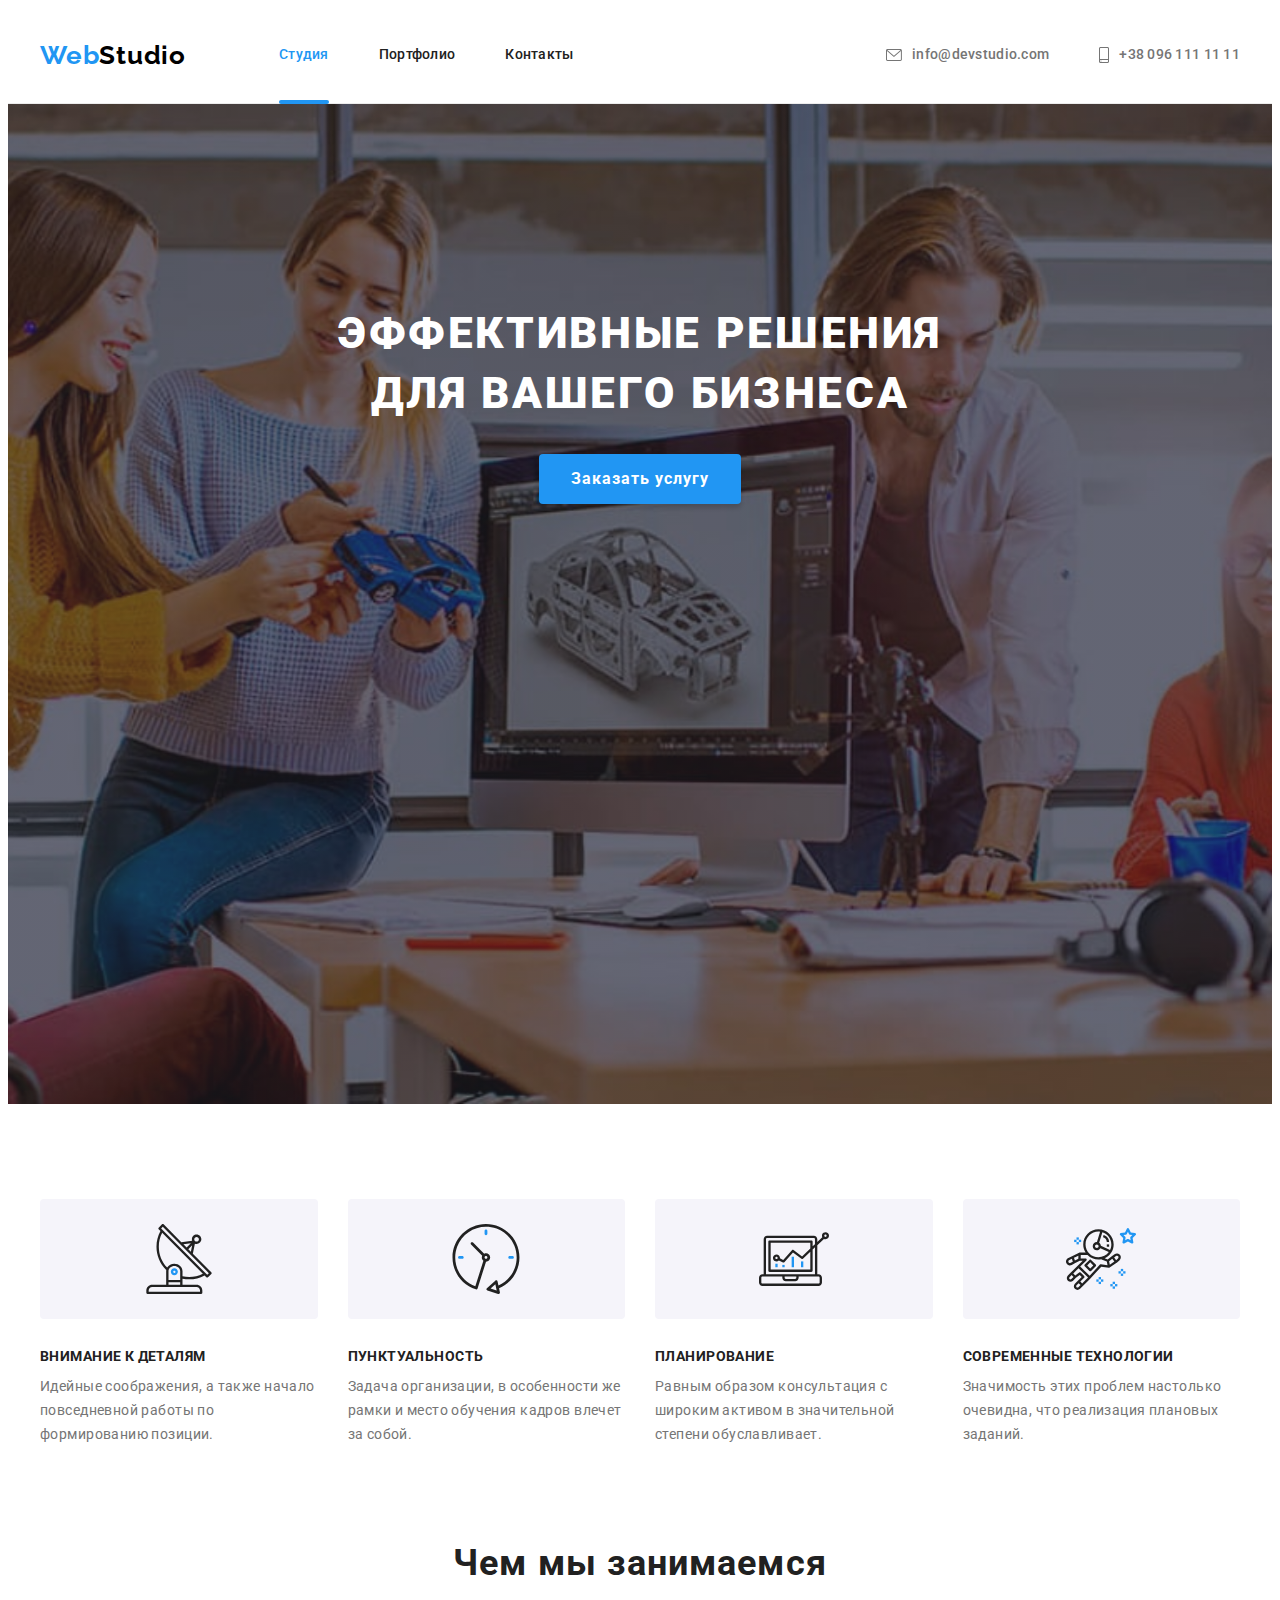
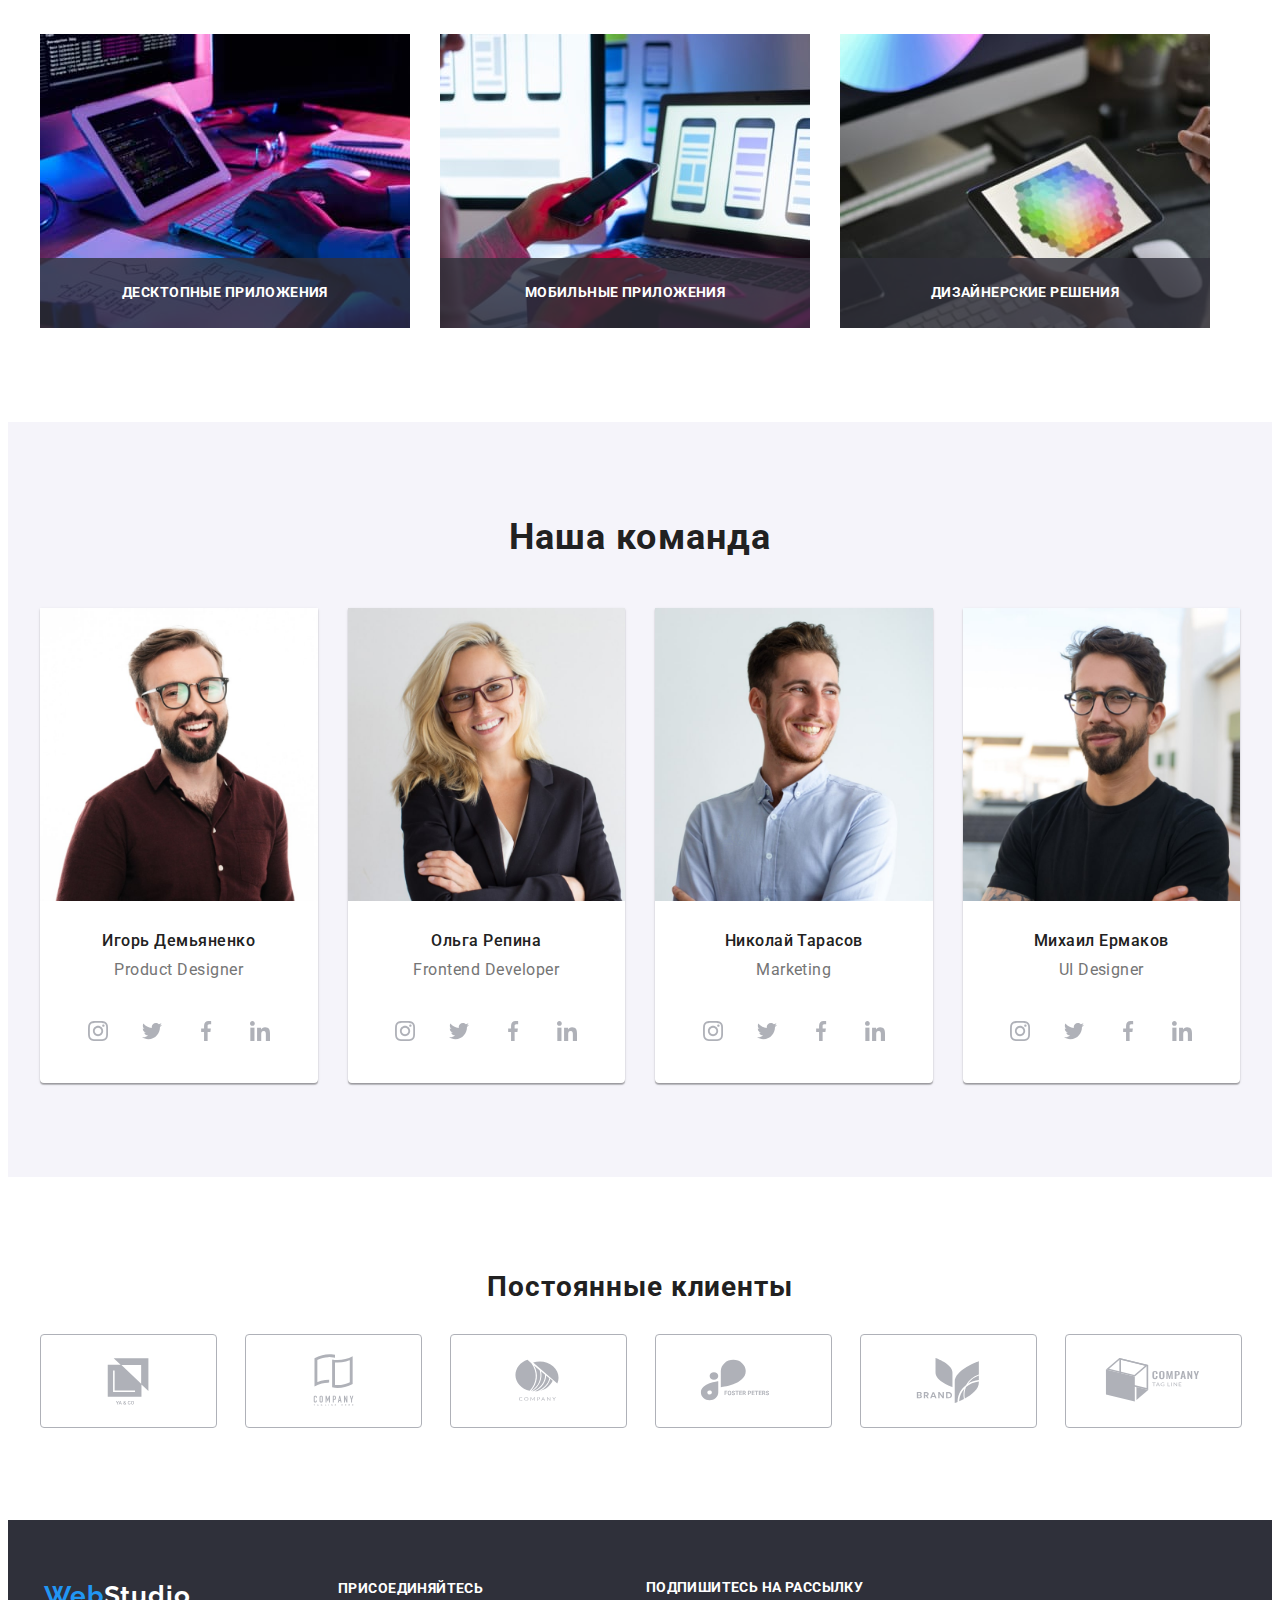
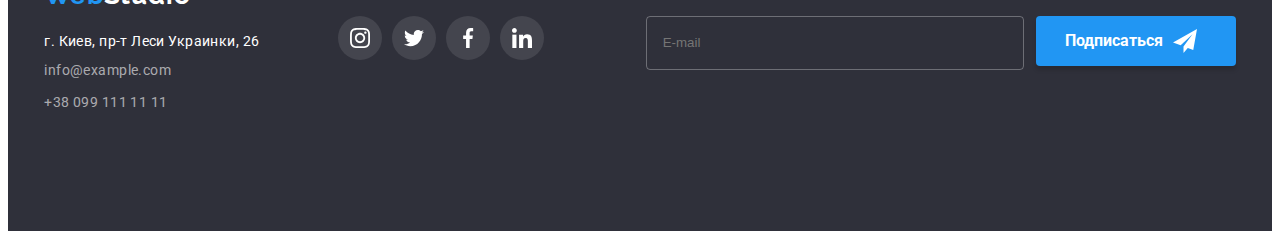
==== commit b9893a85: "Updated" ====
--- a/index.html
+++ b/index.html
@@ -17,7 +17,7 @@
   <link rel="stylesheet" href="./css/main.min.css" />
 </head>
 
-<body>
+<body class="">
   <header class="header">
     <div class="container">
       <nav class="nav">
@@ -56,55 +56,57 @@
       </button>
 
 
-
-      <div class="mob__menu is-hidden">
-
-        <button type="button" class="menu-close-btn">
-          <svg class="close__menu" width="18.67" height="18.67">
-            <use href="./img/icons.svg#icon-close_menu24px"></use>
-          </svg>
-        </button>
-
-
-        <ul class="mob__menu__list list">
-          <li class="mob__menu__item">
-            <a href="" class="mob__menu__link__studio link">Студия</a>
-          </li>
-          <li class="mob__menu__item">
-            <a href="./portfolio.html" class="mob__menu__link__portfolio__black link">Портфолио</a>
-          </li>
-          <li class="mob__menu__item">
-            <a href="#contacts" class="mob__menu__link__contact link">Контакты</a>
-          </li>
-        </ul>
-
-        <div>
-          <ul class="mob__connect list">
-            <li class="header-contacts__item">
-              <a class="mob__connect__mail link" href="mailto:info@devstudio.com">info@devstudio.com</a>
-            </li>
-            <li class="header-contacts__item">
-              <a class="mob__connect__tel link" href="tel:+380961111111">+38 096 111 11 11</a>
+      <div class="mob__backdrop">
+        <div class="mob__menu is-hidden">
+
+          <button type="button" class="menu-close-btn">
+            <svg class="close__menu" width="18.67" height="18.67">
+              <use href="./img/icons.svg#icon-close_menu24px"></use>
+            </svg>
+          </button>
+
+
+          <ul class="mob__menu__list list">
+            <li class="mob__menu__item">
+              <a href="" class="mob__menu__link__studio link">Студия</a>
+            </li>
+            <li class="mob__menu__item">
+              <a href="./portfolio.html" class="mob__menu__link__portfolio__black link">Портфолио</a>
+            </li>
+            <li class="mob__menu__item">
+              <a href="#contacts" class="mob__menu__link__contact link">Контакты</a>
             </li>
           </ul>
 
-
-          <ul class="mob__socials list">
-            <li class="mob__socials__item">
-              <a href="" class="mob__socials__link link">Instagram</a>
-            </li>
-            <li class="mob__socials__item">
-              <a href="" class="mob__socials__link link">Twitter</a>
-            </li>
-            <li class="mob__socials__item">
-              <a href="" class="mob__socials__link link">Facebook</a>
-            </li>
-            <li class="mob__socials__item">
-              <a href="" class="mob__socials__link link">LinkedIn</a>
-            </li>
-          </ul>
+          <div>
+            <ul class="mob__connect list">
+              <li class="header-contacts__item">
+                <a class="mob__connect__mail link" href="mailto:info@devstudio.com">info@devstudio.com</a>
+              </li>
+              <li class="header-contacts__item">
+                <a class="mob__connect__tel link" href="tel:+380961111111">+38 096 111 11 11</a>
+              </li>
+            </ul>
+
+
+            <ul class="mob__socials list">
+              <li class="mob__socials__item">
+                <a href="" class="mob__socials__link link">Instagram</a>
+              </li>
+              <li class="mob__socials__item">
+                <a href="" class="mob__socials__link link">Twitter</a>
+              </li>
+              <li class="mob__socials__item">
+                <a href="" class="mob__socials__link link">Facebook</a>
+              </li>
+              <li class="mob__socials__item">
+                <a href="" class="mob__socials__link link">LinkedIn</a>
+              </li>
+            </ul>
+          </div>
         </div>
       </div>
+
     </div>
   </header>
 
@@ -176,7 +178,7 @@
             <source srcset="
             ./img/works/work1.jpg 1x,
             ./img/works/work1@2x.jpg 2x" />
-            <img src=" ./img/works/work1.jpg" alt="box1" width="370px"/>
+            <img src=" ./img/works/work1.jpg" alt="box1" width="370" />
           </picture>
           <div class="texontop-div">
             <p class="texonbottom">Десктопные приложения</p>
@@ -187,8 +189,8 @@
           <picture>
             <source srcset="
             ./img/works/work2.jpg 1x,
-            ./img/works/work2@2x.jpg 2x"/>
-            <img src=" ./img/works/work2.jpg" alt="box2" width="370px"/>
+            ./img/works/work2@2x.jpg 2x" />
+            <img src=" ./img/works/work2.jpg" alt="box2" width="370" />
           </picture>
           <div class="texontop-div">
             <p class="texonbottom">Мобильные приложения</p>
@@ -199,8 +201,8 @@
           <picture>
             <source srcset="
             ./img/works/work3.jpg 1x,
-            ./img/works/work3@2x.jpg 2x"/>
-            <img src="./img/works/work3.jpg" alt="box3" width="370px"/>
+            ./img/works/work3@2x.jpg 2x" />
+            <img src="./img/works/work3.jpg" alt="box3" width="370" />
           </picture>
           <div class="texontop-div">
             <p class="texonbottom">Дизайнерские решения</p>
@@ -230,9 +232,7 @@
             ./img/employees/employee1-270.jpg 1x,
             ./img/employees/employee1-354.jpg 2x
               " media="(min-width: 480px)" />
-            <img src="./img/employees/employee1-270.jpg" alt="Игорь Демьяненко" sizes="(min-width: 1200px) 270px,
-            (min-width: 768px) 354px, 
-            (min-width: 480px) 450px, 450px" />
+            <img src="./img/employees/employee1-270.jpg" alt="Игорь Демьяненко" />
           </picture>
           <!-- <img src="./img/img0.jpg" alt="Игорь Демьяненко" width="270" /> -->
           <h4 class="our-team-name">Игорь Демьяненко</h4>
@@ -283,9 +283,7 @@
             ./img/employees/employee2-270.jpg 1x,
             ./img/employees/employee2-354.jpg 2x
               " media="(min-width: 480px)" />
-            <img src="./img/employees/employee2-270.jpg" alt="Ольга Репина" sizes="(min-width: 1200px) 270px,
-            (min-width: 768px) 354px, 
-            (min-width: 480px) 450px, 450px" />
+            <img src="./img/employees/employee2-270.jpg" alt="Ольга Репина" />
           </picture>
           <!-- <img src="./img/img1.jpg" alt="Ольга Репина" width="270" /> -->
           <h4 class="our-team-name">Ольга Репина</h4>
@@ -336,9 +334,7 @@
             ./img/employees/employee3-270.jpg 1x,
             ./img/employees/employee3-354.jpg 2x
               " media="(min-width: 480px)" />
-            <img src="./img/employees/employee3-270.jpg" alt="Николай Тарасов" sizes="(min-width: 1200px) 270px,
-              (min-width: 768px) 354px, 
-              (min-width: 480px) 450px, 450px" />
+            <img src="./img/employees/employee3-270.jpg" alt="Николай Тарасов" />
           </picture>
           <!-- <img src="./img/img2.jpg" alt="Николай Тарасов" width="270" /> -->
           <h4 class="our-team-name">Николай Тарасов</h4>
@@ -389,9 +385,7 @@
             ./img/employees/employee4-270.jpg 1x,
             ./img/employees/employee4-354.jpg 2x
               " media="(min-width: 480px)" />
-            <img src="./img/employees/employee4-270.jpg" alt="Михаил Ермаков" sizes="(min-width: 1200px) 270px,
-            (min-width: 768px) 354px, 
-            (min-width: 480px) 450px, 450px" />
+            <img src="./img/employees/employee4-270.jpg" alt="Михаил Ермаков" />
           </picture>
           <!-- <img src="./img/img3.jpg" alt="Михаил Ермаков" width="270" /> -->
           <h4 class="our-team-name">Михаил Ермаков</h4>
--- a/css/main.min.css
+++ b/css/main.min.css
@@ -1 +1 @@
-p,h1,h2,h3,h4,h5,h6{margin:0}ul{margin:0;padding-left:0}.link{text-decoration:none}.visually-hidden{position:absolute;white-space:nowrap;width:1px;height:1px;overflow:hidden;border:0;padding:0;clip:rect(0 0 0 0);clip-path:inset(50%);margin:-1px}.container{width:100%;padding-left:15px;padding-right:15px;margin:0 auto}@media screen and (min-width: 480px){.container{max-width:480px}}@media screen and (min-width: 768px){.container{max-width:768px}}@media screen and (min-width: 1200px){.container{max-width:1200px}}.list{list-style:none}.logo-studio,.logo-web{text-decoration:none}img{display:block;max-width:100%;width:100%;height:auto}body{font-family:"Roboto",sans-serif}.address{font-style:normal}:root{--header-color: #ffffff;--close-btn-color: #2196F3;--effective-solutions-color: #2f303a}.connect{margin-left:auto;transition:color 250ms cubic-bezier(0.4, 0, 0.2, 1)}.header{padding-top:32px;padding-bottom:32px;border-bottom:1px solid #ececec;background-color:var(--header-color)}.nav{display:flex;align-items:center}.header .container{display:flex}.menu{display:flex}.connect{display:flex;align-items:center}.connect :hover{color:#2196f3}.connect :focus{color:#2196f3}@media screen and (min-width: 480px){.connect{display:none}}@media screen and (max-width: 480px){.connect{display:none}}@media screen and (min-width: 768px){.connect{display:flex;align-items:center;flex-wrap:wrap;margin-left:50px}}@media screen and (min-width: 1200px){.connect{margin-left:auto}}@media screen and (min-width: 1200px){.connect__margin__right{margin-right:50px}}.menu__item{margin-right:50px;transition:color 250ms cubic-bezier(0.4, 0, 0.2, 1)}.logo-studio{font-family:"Raleway";font-style:normal;font-weight:700;font-size:26px;line-height:1.19;letter-spacing:.03em;color:#000}.logo-studio-white{font-family:"Raleway";font-style:normal;font-weight:700;font-size:26px;line-height:1.19;letter-spacing:.03em;color:#fff}.logo-web{font-family:"Raleway";font-style:normal;font-weight:700;font-size:26px;line-height:1.19;letter-spacing:.03em;color:#2196f3}.menu{margin-left:93px}.menu :focus{color:#2196f3}.menu :hover{color:#2196f3}@media screen and (min-width: 480px){.menu{display:none}}@media screen and (max-width: 480px){.menu{display:none}}@media screen and (min-width: 768px){.menu{display:flex}}.menu__link__portfolio__black{font-weight:500;font-size:14px;line-height:1.14;letter-spacing:.02em;color:#212121;transition:color 250ms cubic-bezier(0.4, 0, 0.2, 1)}.menu__link__portfolio__blue{font-weight:500;font-size:14px;line-height:1.14;letter-spacing:.02em;color:#2196f3;transition:color 250ms cubic-bezier(0.4, 0, 0.2, 1)}.menu__link__studia__black{font-weight:500;font-size:14px;line-height:1.14;letter-spacing:.02em;color:#212121}.menu__link__studia__blue{font-weight:500;font-size:14px;line-height:1.14;letter-spacing:.02em;color:#2196f3}.menu__link__border::after{content:"";display:block;background-color:#2196f3;border-radius:2px;height:4px;position:relative;bottom:-37px}@media screen and (min-width: 768px){.menu__link__border::after{bottom:-42px}}@media screen and (min-width: 1200px){.menu__link__border::after{bottom:-37px}}.menu__link__contact{font-weight:500;font-size:14px;line-height:1.14;letter-spacing:.02em;color:#212121;transition:color 250ms cubic-bezier(0.4, 0, 0.2, 1)}.connect__mail,.connect__tel{font-family:"Roboto";font-style:normal;font-weight:500;font-size:14px;line-height:1.14;letter-spacing:.02em;color:#757575;display:flex;justify-items:center;transition:color 250ms cubic-bezier(0.4, 0, 0.2, 1)}.connect__mail__icon,.connect__tel__icon{fill:currentColor;display:flex;justify-content:center;width:auto;height:auto;margin-right:10px}@media screen and (min-width: 768px){.connect__mail{margin-bottom:10px}}@media screen and (min-width: 1200px){.connect__mail{margin-bottom:0px}}.menu-open-btn{display:block;margin-left:auto;background:rgba(0,0,0,0);border:none}@media screen and (min-width: 768px){.menu-open-btn{display:none}}.menu-close-btn{position:absolute;top:10px;right:15px;display:flex;justify-content:center;align-items:center;height:40px;width:40px;background:rgba(0,0,0,0);border:none}.mob__menu{background-color:#fff;display:flex;flex-direction:column;justify-content:space-between;position:fixed;top:0;left:0;z-index:2;width:100%;height:100%;padding:48px 25px;overflow-y:scroll;visibility:visible}.mob__menu__item:not(:last-child){margin-bottom:32px}.menu__item:last-child{margin-right:0px}.mob__menu__link__studio{font-weight:500;font-size:40px;letter-spacing:.02em;color:#2196f3}.mob__menu__link__studio{font-weight:500;font-size:40px;letter-spacing:.02em;color:#2196f3}.mob__menu__link__studio_black{font-weight:500;font-size:40px;letter-spacing:.02em;color:#212121}.mob__menu__link__portfolio__black{font-weight:500;font-size:40px;letter-spacing:.02em;color:#212121}.mob__menu__link__portfolio__blue{font-weight:500;font-size:40px;letter-spacing:.02em;color:#2196f3}.mob__menu__link__contact{font-weight:500;font-size:40px;letter-spacing:.02em;color:#212121}.mob__connect{display:flex;flex-direction:column-reverse;margin-bottom:65px}.mob__connect__tel{font-weight:500;font-size:34px;letter-spacing:.02em;color:#2196f3}.mob__connect__mail{font-weight:500;font-size:24px;line-height:1.17px;letter-spacing:.02em;color:#757575}.mob__socials{display:flex}.mob__socials__link{font-weight:500;font-size:18px;line-height:1.22px;letter-spacing:.02em;color:#2196f3}.header-contacts__item:last-child{margin-bottom:32px}.mob__socials__item:not(:first-child){margin-left:10px}.mob__socials__item:not(:last-child):after{content:"";border:1px solid rgba(33,33,33,.2);margin-left:10px}.service__order{background-color:var(--effective-solutions-color);text-align:center}@media screen and (min-width: 480px){.service__order{padding-top:118px;padding-bottom:118px}}@media screen and (max-width: 480px){.service__order{padding-top:118px;padding-bottom:118px}}@media screen and (min-width: 768px){.service__order{padding-top:118px;padding-bottom:118px}}@media screen and (min-width: 1200px){.service__order{padding-top:200px;padding-bottom:200px}}@media screen and (min-width: 480px){.service__order{background-image:linear-gradient(rgba(47, 48, 58, 0.4), rgba(47, 48, 58, 0.4)),url(../img/hero/hero-mobile.jpg);background-repeat:no-repeat;background-position:center;background-size:cover;width:100%;height:400px;max-width:1600px;margin:auto}}@media screen and (min-width: 480px)and (min-device-pixel-ratio: 2)and (min-width: 480px),screen and (min-width: 480px)and (min-resolution: 192dpi)and (min-width: 480px),screen and (min-width: 480px)and (min-resolution: 2dppx)and (min-width: 480px){.service__order{background-image:linear-gradient(rgba(47, 48, 58, 0.4), rgba(47, 48, 58, 0.4)),url(../img/hero/hero-mobile@2x.jpg);background-repeat:no-repeat;background-position:center;background-size:cover;width:100%;height:400px;max-width:1600px;margin:auto}}@media screen and (max-width: 480px){.service__order{background-image:linear-gradient(rgba(47, 48, 58, 0.4), rgba(47, 48, 58, 0.4)),url(../img/hero/hero-mobile.jpg);background-repeat:no-repeat;background-position:center;background-size:cover;width:100%;height:400px;max-width:1600px;margin:auto}}@media screen and (max-width: 480px)and (min-device-pixel-ratio: 2)and (max-width: 480px),screen and (max-width: 480px)and (min-resolution: 192dpi)and (max-width: 480px),screen and (max-width: 480px)and (min-resolution: 2dppx)and (max-width: 480px){.service__order{background-image:linear-gradient(rgba(47, 48, 58, 0.4), rgba(47, 48, 58, 0.4)),url(../img/hero/hero-mobile@2x.jpg);background-repeat:no-repeat;background-position:center;background-size:cover;width:100%;height:400px;max-width:1600px;margin:auto}}@media screen and (min-width: 768px){.service__order{background-image:linear-gradient(rgba(47, 48, 58, 0.4), rgba(47, 48, 58, 0.4)),url(../img/hero/hero-tablet.jpg);background-repeat:no-repeat;background-position:center;background-size:cover;width:100%;height:400px;max-width:1600px}}@media screen and (min-width: 768px)and (min-device-pixel-ratio: 2)and (min-width: 768px),screen and (min-width: 768px)and (min-resolution: 192dpi)and (min-width: 768px),screen and (min-width: 768px)and (min-resolution: 2dppx)and (min-width: 768px){.service__order{background-image:linear-gradient(rgba(47, 48, 58, 0.4), rgba(47, 48, 58, 0.4)),url(../img/hero/hero-tablet@2x.jpg);background-repeat:no-repeat;background-position:center;background-size:cover;width:100%;height:400px;max-width:1600px}}@media screen and (min-width: 1200px){.service__order{background-image:linear-gradient(rgba(47, 48, 58, 0.4), rgba(47, 48, 58, 0.4)),url(../img/hero/hero-desktop.jpg);background-repeat:no-repeat;background-position:center;background-size:cover;max-width:1600px;height:600px;margin-left:auto;margin-right:auto}}@media screen and (min-width: 1200px)and (min-device-pixel-ratio: 2)and (min-width: 1200px),screen and (min-width: 1200px)and (min-resolution: 192dpi)and (min-width: 1200px),screen and (min-width: 1200px)and (min-resolution: 2dppx)and (min-width: 1200px){.service__order{background-image:linear-gradient(rgba(47, 48, 58, 0.4), rgba(47, 48, 58, 0.4)),url(../img/hero/hero-desktop@2x.jpg);background-repeat:no-repeat;background-position:center;background-size:cover;max-width:1600px;height:600px;margin-left:auto;margin-right:auto}}.service__order__tex{font-weight:900;font-size:44px;line-height:1.36;text-align:center;letter-spacing:.06em;text-transform:uppercase;color:#fff;margin:0 auto 30px}@media screen and (min-width: 480px){.service__order__tex{font-size:26px;line-height:1.62}}@media screen and (max-width: 480px){.service__order__tex{font-size:26px;line-height:1.62}}@media screen and (min-width: 768px){.service__order__tex{font-size:26px;line-height:1.62}}@media screen and (min-width: 1200px){.service__order__tex{font-size:26px;line-height:1.62}}.service__order__button{border:rgba(0,0,0,0);font-family:"Roboto";font-style:normal;font-weight:700;font-size:16px;line-height:1.87;align-items:center;text-align:center;letter-spacing:.06em;color:#fff;background:#2196f3;box-shadow:0px 4px 4px rgba(0,0,0,.15);border-radius:4px;cursor:pointer;padding-top:10px;padding-bottom:10px;padding-left:32px;padding-right:32px}.methods{color:var(--header-color)}@media screen and (min-width: 480px){.methods{padding-top:60px;padding-bottom:60px}}@media screen and (max-width: 480px){.methods{padding-top:60px;padding-bottom:60px}}@media screen and (min-width: 768px){.methods{padding-top:60px;padding-bottom:60px}}@media screen and (min-width: 1200px){.methods{padding-top:95px;padding-bottom:95px}}.methods__list{display:flex;flex-wrap:wrap;gap:30px}.metods__div{height:120px;display:flex;align-items:center;justify-content:center;background-color:#f5f4fa;border-radius:4px;margin-bottom:30px}@media screen and (min-width: 480px){.metods__div{margin-right:0px;width:100%;justify-content:center;align-items:center}}@media screen and (min-width: 768px){.metods__div{margin-right:0px;justify-content:center;align-items:center}}.metods__icon{justify-content:center;background-position:center;align-items:center}@media screen and (min-width: 768px){.methods__items{width:calc((100% - 30px)/2)}}@media screen and (min-width: 1200px){.methods__items{width:calc((100% - 90px)/4)}}.methods__title{font-weight:700;font-size:14px;line-height:1.14;letter-spacing:.03em;text-transform:uppercase;color:#212121;margin-bottom:10px}@media screen and (min-width: 480px){.methods__title{display:flex;align-items:center;justify-content:left}}@media screen and (max-width: 480px){.methods__title{display:flex;align-items:center;justify-content:center}}.methods__text{font-weight:400;font-size:14px;line-height:1.71;letter-spacing:.03em;color:#757575;display:block}.what-are-we-doing{color:var(--header-color);padding-bottom:94px}@media screen and (max-width: 1199px){.what-are-we-doing{display:none}}.what-are-we-doing-h2{font-weight:700;font-size:36px;line-height:1.17;text-align:center;letter-spacing:.03em;color:#212121;margin-bottom:50px}.what-are-we-doing-list{display:flex;position:relative}.texonbottom{font-family:"Roboto";font-style:normal;font-weight:700;font-size:14px;line-height:1.14;text-align:center;letter-spacing:.03em;text-transform:uppercase;color:#fff}.texontop-div{position:absolute;display:flex;align-items:center;justify-content:center;width:370px;height:70px;background:rgba(47,48,58,.8);bottom:0}.what-are-we-doing-items{margin-right:30px}.what-are-we-doing-items:last-child{margin-right:0px}.our-team{background:#f5f4fa}@media screen and (min-width: 480px){.our-team{padding-top:60px;padding-bottom:60px}}@media screen and (max-width: 480px){.our-team{padding-top:60px;padding-bottom:60px}}@media screen and (min-width: 768px){.our-team{padding-top:60px;padding-bottom:60px}}@media screen and (min-width: 1200px){.our-team{padding-top:94px;padding-bottom:94px}}.our-team-h3{font-weight:700;line-height:1.17;text-align:center;letter-spacing:.03em;color:#212121;margin-bottom:50px}@media screen and (max-width: 480px){.our-team-h3{font-size:28px}}@media screen and (min-width: 480px){.our-team-h3{font-size:28px}}@media screen and (min-width: 768px){.our-team-h3{font-size:28px}}@media screen and (min-width: 1200px){.our-team-h3{font-size:36px}}@media screen and (min-width: 768px){.our-team-list{display:flex;flex-wrap:wrap;gap:30px}}@media screen and (min-width: 1200px){.our-team-list{display:flex;flex-wrap:wrap;gap:30px}}.our-team-items{background:#fff;box-shadow:0px 1px 3px rgba(0,0,0,.12),0px 1px 1px rgba(0,0,0,.14),0px 2px 1px rgba(0,0,0,.2);border-radius:0px 0px 4px 4px}@media screen and (max-width: 767px){.our-team-items:not(:last-child){margin-bottom:30px}}@media screen and (min-width: 768px){.our-team-items{width:calc((100% - 30px)/2)}}@media screen and (min-width: 1200px){.our-team-items{width:calc((100% - 90px)/4)}}.our-team-name{font-weight:500;font-size:16px;line-height:1.19;text-align:center;letter-spacing:.03em;color:#212121;padding-top:30px;margin-bottom:10px}.our-team-job-title{font-weight:400;font-size:16px;line-height:1.19;text-align:center;letter-spacing:.03em;color:#757575;padding-bottom:30px}.our-team-soc-link{display:flex;justify-content:center}@media screen and (min-width: 480px){.our-team-soc-link{padding-bottom:24px}}@media screen and (max-width: 480px){.our-team-soc-link{padding-bottom:24px}}@media screen and (min-width: 768px){.our-team-soc-link{padding-bottom:24px}}@media screen and (min-width: 1200px){.our-team-soc-link{padding-bottom:30px}}.our-team-soc-link:first-child{margin-left:0px}.our-team-soc-item{width:44px;height:44px;margin-left:10px}.our-team-soc-item:first-child{margin-left:0px}.our-team-link{display:flex;align-items:center;justify-content:center;width:100%;height:100%;border-radius:50%;color:#afb1b8;transition:background-color 250ms cubic-bezier(0.4, 0, 0.2, 1),color 250ms cubic-bezier(0.4, 0, 0.2, 1)}.our-team-link:hover,.our-team-link:focus{background:#2196f3;color:#fff}.our-team-soc-icon{fill:currentColor}.regular-customers{color:var(--header-color)}@media screen and (min-width: 480px){.regular-customers{padding-top:60px;padding-bottom:60px}}@media screen and (max-width: 480px){.regular-customers{padding-top:60px;padding-bottom:60px}}@media screen and (min-width: 768px){.regular-customers{padding-top:60px;padding-bottom:60px}}@media screen and (min-width: 1200px){.regular-customers{padding-top:94px;padding-bottom:94px}}.regular-customers-li{width:calc((100% - 30px)/2);height:92px}@media screen and (min-width: 768px){.regular-customers-li{width:calc((100% - 60px)/3)}}@media screen and (min-width: 1200px){.regular-customers-li{width:calc((100% - 150px)/6)}}.regular-customers-ul{display:flex;align-items:center;justify-content:center;gap:30px;flex-wrap:wrap;transition:color 250ms cubic-bezier(0.4, 0, 0.2, 1),border 250ms cubic-bezier(0.4, 0, 0.2, 1)}.regular-customers-h3{font-family:"Roboto";font-style:normal;font-weight:700;font-size:36px;line-height:1.17;text-align:center;letter-spacing:.03em;color:#212121;margin-bottom:50px}@media screen and (min-width: 480px){.regular-customers-h3{font-size:28px;line-height:1,17;margin-bottom:30px}}@media screen and (max-width: 480px){.regular-customers-h3{font-size:28px;line-height:1,17;margin-bottom:30px}}.regular-customers-icon{fill:currentColor}.regular-customers-link{color:#afb1b8;width:100%;height:100%;border:1px solid #afb1b8;display:flex;align-items:center;justify-content:center;border-radius:4px;transition:color 250ms cubic-bezier(0.4, 0, 0.2, 1),border 250ms cubic-bezier(0.4, 0, 0.2, 1)}.regular-customers-link:hover,.regular-customers-link:focus{color:#2196f3;border-color:#2196f3}.footer-contacts{margin-bottom:9px}.footer-contacts :hover{color:#2196f3;cursor:pointer}.footer-contacts :focus{color:#2196f3;cursor:pointer}.footer-contacts:last-child{margin-bottom:0px}.footer{background-color:#2f303a;padding:60px 0}.address-list{transition:color 250ms cubic-bezier(0.4, 0, 0.2, 1)}.address-list-addres{font-family:"Roboto";font-style:normal;font-weight:400;font-size:14px;line-height:1.71px;letter-spacing:.03em;color:#fff;transition:color 250ms cubic-bezier(0.4, 0, 0.2, 1)}.address-list-mail{font-family:"Roboto";font-style:normal;font-weight:400;font-size:14px;line-height:1.71;letter-spacing:.03em;color:rgba(255,255,255,.6);transition:color 250ms cubic-bezier(0.4, 0, 0.2, 1)}.address-list-tel{font-family:"Roboto";font-style:normal;font-weight:400;font-size:14px;line-height:1.71px;letter-spacing:.03em;color:rgba(255,255,255,.6);transition:color 250ms cubic-bezier(0.4, 0, 0.2, 1)}.logo-footer{display:block}@media screen and (min-width: 480px){.logo-footer{margin-bottom:20px}}@media screen and (max-width: 480px){.logo-footer{margin-bottom:20px}}@media screen and (min-width: 768px){.logo-footer{margin-bottom:20px}}@media screen and (min-width: 1200px){.logo-footer{margin-bottom:20px}}.footer-join-h3{font-family:"Roboto";font-style:normal;font-weight:700;font-size:14px;line-height:16px;letter-spacing:.03em;text-transform:uppercase;color:#fff}@media screen and (min-width: 480px){.footer-join-h3{margin-bottom:20px;text-align:center}}@media screen and (max-width: 480px){.footer-join-h3{margin-bottom:20px;text-align:center}}@media screen and (min-width: 768px){.footer-join-h3{margin-bottom:20px;text-align:center}}@media screen and (min-width: 1200px){.footer-join-h3{margin-bottom:20px;text-align:left}}@media screen and (min-width: 480px){.join-footer-div{margin-bottom:60px}}@media screen and (max-width: 480px){.join-footer-div{margin-bottom:60px}}@media screen and (min-width: 768px){.join-footer-div{margin-bottom:auto}}@media screen and (min-width: 1200px){.join-footer-div{margin-left:70px}}.footer-our-team-soc-link{display:flex;margin-right:auto;justify-content:center;transition:background-color 250ms cubic-bezier(0.4, 0, 0.2, 1)}.footer_flex{flex-wrap:wrap}@media screen and (max-width: 480px){.footer_flex{flex-wrap:wrap}}@media screen and (min-width: 768px){.footer_flex{display:flex;justify-content:space-around}}@media screen and (min-width: 1200px){.footer_flex{display:flex}}@media screen and (min-width: 480px){.footer__contacts__div{text-align:center;margin-bottom:60px}}@media screen and (max-width: 480px){.footer__contacts__div{text-align:center;margin-bottom:60px}}@media screen and (min-width: 768px){.footer__contacts__div{margin-bottom:60px}}@media screen and (min-width: 768px){.footer__contacts__div{text-align:left}}.footer-our-team-soc-item{width:44px;height:44px;margin-left:10px}.footer-our-team-soc-item:first-child{margin-left:0px}.footer-our-team-link{display:flex;align-items:center;justify-content:center;width:100%;height:100%;border-radius:50%;background:rgba(255,255,255,.1);color:#fff;transition:background-color 250ms cubic-bezier(0.4, 0, 0.2, 1)}.footer-our-team-link:hover,.footer-our-team-link:focus{background:#2196f3}.footer-our-team-soc-icon{fill:currentColor}@media screen and (min-width: 1200px){.subscribe-footer-div{margin-left:93px;margin-bottom:60px}}.subscribe-footer-h3{font-weight:700;font-size:14px;line-height:1.14;letter-spacing:.03em;text-transform:uppercase;color:#fff}@media screen and (min-width: 480px){.subscribe-footer-h3{margin-bottom:20px;text-align:center}}@media screen and (max-width: 480px){.subscribe-footer-h3{margin-bottom:20px;text-align:center}}@media screen and (min-width: 768px){.subscribe-footer-h3{margin-bottom:20px;text-align:center}}@media screen and (min-width: 1200px){.subscribe-footer-h3{margin-bottom:20px;text-align:left}}@media screen and (min-width: 1200px){.footer-input{display:flex;align-items:center;justify-content:center}}.subscribe-input{border-radius:4px;border:1px solid rgba(255,255,255,.3);background-color:rgba(0,0,0,0);padding-left:16px;color:#fff}@media screen and (min-width: 480px){.subscribe-input{width:100%;height:50px;margin-bottom:20px}}@media screen and (max-width: 480px){.subscribe-input{width:100%;height:50px;margin-bottom:20px}}@media screen and (min-width: 768px){.subscribe-input{width:450px;height:50px;margin-bottom:20px}}@media screen and (min-width: 1200px){.subscribe-input{width:358px;height:50px}}.subscribe-icon{fill:#fff;margin-left:10px}.subscribe-btn{width:200px;height:50px;border-radius:4px;margin-left:12px;background:#2196f3;box-shadow:0px 4px 4px rgba(0,0,0,.15);border-radius:4px;color:#fff;font-family:"Roboto";font-style:normal;font-weight:700;font-size:16px;line-height:30px;display:flex;align-items:center;padding-left:29px;padding-right:0;border:rgba(0,0,0,0);cursor:pointer}@media screen and (min-width: 480px){.subscribe-btn{margin:auto}}@media screen and (max-width: 480px){.subscribe-btn{margin:auto}}@media screen and (min-width: 768px){.subscribe-btn{margin:auto}}@media screen and (min-width: 1200px){.subscribe-btn{margin-top:0px;margin-left:12px}}.modal{overflow-y:scroll;position:fixed;width:calc(100% - 30px);height:85%;min-height:480px;max-height:609px;opacity:1;visibility:visible;padding:40px;background-color:#fff;position:absolute;top:50%;left:50%;transform:translate(-50%, -50%) scale(1) rotate(0);box-shadow:0px 1px 3px rgba(0,0,0,.12),0px 1px 1px rgba(0,0,0,.14),0px 2px 1px rgba(0,0,0,.2);border-radius:4px;transition:transform 250ms linear}@media screen and (min-width: 480px){.modal{width:450px}}@media screen and (min-width: 1200px){.modal{overflow-y:hidden;width:528px;height:581px}}.modal-field{margin-bottom:10px}.modal-field:nth-last-child(-2n+3){margin-bottom:20px}.modal-field:nth-last-child(-2n+2){margin-bottom:0px}.modal__agreement{display:flex;justify-content:center;align-items:center;flex-direction:row;font-size:12px;line-height:1.17}.modal-label{font-family:"Roboto";font-style:normal;font-weight:400;font-size:12px;line-height:1.17;letter-spacing:.01em;color:#757575;display:block;margin-bottom:4px}.modal-p{font-family:"Roboto";font-style:normal;font-weight:700;font-size:20px;line-height:1.15;text-align:center;letter-spacing:.03em;color:#212121;margin-bottom:12px}.modal-text-area{width:100%;height:120px;display:block;border:1px solid rgba(34,34,34,.2);border-radius:4px;resize:none;padding:10px;font-weight:400;font-size:12px;line-height:1.17;letter-spacing:.01em;color:rgba(117,117,117,.5);transition:border 250ms cubic-bezier(0.4, 0, 0.2, 1)}.modal-text-area:hover,.modal-text-area:focus{border-radius:4px;outline:rgba(0,0,0,0);border:1px solid #2196f3}.check-text{display:flex;align-items:center;justify-content:center;position:relative;flex-wrap:wrap;font-size:14px;line-height:1.71;letter-spacing:.03em;color:#757575}@media screen and (max-width: 1200px){.check-text{font-size:12px;line-height:1.17px}}.check-text span{width:16px;height:15px;border:1px solid rgba(34,34,34,.2);margin-right:5px;display:flex;align-items:center;justify-content:center;border-radius:4px;border:solid}.check-icon{fill:rgba(0,0,0,0)}.input-check:checked+.check-text span{background-color:#2196f3;border:none;transition:background-color 250ms cubic-bezier(0.4, 0, 0.2, 1)}.input-check:checked+.check-text .check-icon{fill:#fff}.input-wrap{position:relative}.input-icon{position:absolute;left:10px;top:50%;transform:translateY(-50%);transition:fill 250ms cubic-bezier(0.4, 0, 0.2, 1)}.modal-input{width:100%;height:40px;background-color:rgba(0,0,0,0);border:1px solid rgba(34,34,34,.2);border-radius:4px;resize:none;padding-left:30px;transition:border 250ms cubic-bezier(0.4, 0, 0.2, 1)}.modal-input:focus{border:1px solid #2196f3;border-radius:4px;cursor:pointer;outline:rgba(0,0,0,0)}.modal-input:hover{border:1px solid #2196f3;border-radius:4px;cursor:pointer;outline:rgba(0,0,0,0)}.modal-input:hover+.input-icon,.modal-input:focus+.input-icon{fill:#2196f3}.dogovor{font-weight:400;font-size:14px;line-height:1.71;letter-spacing:.03em;text-decoration-line:underline;display:inline;color:#2196f3}@media screen and (max-width: 1200px){.dogovor{font-size:12px;line-height:1.17px}}.modal-btn{width:200px;height:50px;font-weight:700;font-size:16px;line-height:1.88;letter-spacing:.06em;background:#2196f3;border-radius:4px;border:rgba(0,0,0,0);color:#fff;cursor:pointer;transition:box-shadow 250ms cubic-bezier(0.4, 0, 0.2, 1);display:flex;align-items:center;justify-content:center;margin-top:30px;margin-left:auto;margin-right:auto}.modal-btn:hover,.modal-btn:focus{box-shadow:0px 4px 4px rgba(0,0,0,.15)}.backdrop{position:fixed;top:0;left:0;width:100%;height:100%;background:rgba(0,0,0,.2);transition:opacity 250ms linear,visibility 250ms linear}.backdrop.is-hidden .modal{transform:translate(-50%, -50%) scale(0) rotate(-360deg)}.modal-close-btn{position:absolute;right:8px;top:8px;width:30px;height:30px;background:#fff;border:1px solid rgba(0,0,0,.1);border-radius:50%;cursor:pointer;display:flex;align-items:center;justify-content:center}.closebtn{transition:fill 250ms cubic-bezier(0.4, 0, 0.2, 1)}.closebtn:focus,.closebtn:hover{fill:#2196f3}.is-hidden{opacity:0;visibility:hidden;pointer-events:none}.no-scroll{overflow:hidden}@media screen and (min-width: 480px){.project{padding-top:60px;padding-bottom:60px}}@media screen and (max-width: 480px){.project{padding-top:60px;padding-bottom:60px}}@media screen and (min-width: 768px){.project{padding-top:60px;padding-bottom:60px}}@media screen and (min-width: 1200px){.project{padding-top:94px;padding-bottom:94px}}.filter-buttons-li :hover{background-color:#2196f3;color:#fff;cursor:pointer;box-shadow:0px 3px 1px rgba(0,0,0,.1),0px 1px 2px rgba(0,0,0,.08),0px 2px 2px rgba(0,0,0,.12);border-radius:4px}.filter-buttons-li :focus{background-color:#2196f3;color:#fff;cursor:pointer;box-shadow:0px 3px 1px rgba(0,0,0,.1),0px 1px 2px rgba(0,0,0,.08),0px 2px 2px rgba(0,0,0,.12);border-radius:4px}.filter-buttons-ul{display:flex;align-items:center;flex-wrap:wrap;margin-bottom:50px;transition:background-color 250ms cubic-bezier(0.4, 0, 0.2, 1),color 250ms cubic-bezier(0.4, 0, 0.2, 1),box-shadow 250ms cubic-bezier(0.4, 0, 0.2, 1)}@media screen and (min-width: 480px){.filter-buttons-ul{gap:15px 8px;margin-bottom:40px;justify-content:left}}@media screen and (max-width: 480px){.filter-buttons-ul{gap:15px 8px;margin-bottom:40px;justify-content:left}}@media screen and (min-width: 768px){.filter-buttons-ul{gap:15px 8px;margin-bottom:30px;justify-content:center}}@media screen and (min-width: 1200px){.filter-buttons-ul{gap:15px 8px;margin-bottom:34px;justify-content:center}}.filter-buttons{font-family:"Roboto";font-style:normal;font-weight:500;font-size:16px;line-height:1.63;text-align:center;letter-spacing:.03em;color:#212121;padding-left:22px;padding-right:22px;padding-top:6px;padding-bottom:6px;border-color:rgba(0,0,0,0);border-radius:4px;transition:background-color 250ms cubic-bezier(0.4, 0, 0.2, 1),color 250ms cubic-bezier(0.4, 0, 0.2, 1),box-shadow 250ms cubic-bezier(0.4, 0, 0.2, 1)}.project-list{display:flex;flex-wrap:wrap;gap:30px}.project-items{color:var(--header-color);background:#fff;display:block}@media screen and (min-width: 480px){.project-items{width:100%}}@media screen and (max-width: 480px){.project-items{width:100%}}@media screen and (min-width: 768px){.project-items{width:calc((100% - 30px)/2)}}@media screen and (min-width: 1200px){.project-items{width:calc((100% - 60px)/3)}}.project-list-a{width:100%;height:100%;display:block;transition:box-shadow 250ms cubic-bezier(0.4, 0, 0.2, 1);border:1px solid #eee}.project-list-a:hover,.project-list-a:focus{box-shadow:0px 1px 1px rgba(0,0,0,.12),0px 4px 4px rgba(0,0,0,.06),1px 4px 6px rgba(0,0,0,.16);cursor:pointer}.text-under-img{font-family:"Roboto";font-style:normal;font-weight:400;font-size:18px;line-height:1.56;letter-spacing:.03em;color:#fff}.text-under-img-div{position:absolute;top:0;left:0;width:100%;height:100%;padding:63px 24px;background-color:rgba(33,150,243,.9);transition:transform 250ms cubic-bezier(0.4, 0, 0.2, 1);transform:translateY(101%)}.project-list .project-list-a:hover .text-under-img-div,.project-list .project-list-a:focus .text-under-img-div{transform:translateY(0)}.card-thumb{position:relative;overflow:hidden}.project-name{font-family:"Roboto";font-style:normal;font-weight:700;font-size:18px;line-height:2;letter-spacing:.06em;color:#212121;margin-bottom:4px}.project-title{font-family:"Roboto";font-style:normal;font-weight:400;font-size:16px;line-height:1.89;letter-spacing:.03em;color:#757575}.text-under-photo-in-portfolio{padding:20px 24px}/*# sourceMappingURL=main.min.css.map */+p,h1,h2,h3,h4,h5,h6{margin:0}ul{margin:0;padding-left:0}.link{text-decoration:none}.visually-hidden{position:absolute;white-space:nowrap;width:1px;height:1px;overflow:hidden;border:0;padding:0;clip:rect(0 0 0 0);clip-path:inset(50%);margin:-1px}.container{width:100%;padding-left:15px;padding-right:15px;margin:0 auto}@media screen and (min-width: 480px){.container{max-width:480px}}@media screen and (min-width: 768px){.container{max-width:768px}}@media screen and (min-width: 1200px){.container{max-width:1200px}}.list{list-style:none}.logo-studio,.logo-web{text-decoration:none}img{display:block;max-width:100%;width:100%;height:auto}body{font-family:"Roboto",sans-serif}.address{font-style:normal}:root{--header-color: #ffffff;--close-btn-color: #2196F3;--effective-solutions-color: #2f303a}.connect{margin-left:auto;transition:color 250ms cubic-bezier(0.4, 0, 0.2, 1)}.header{padding-top:32px;padding-bottom:32px;border-bottom:1px solid #ececec;background-color:var(--header-color)}.nav{display:flex;align-items:center}.header .container{display:flex}.menu{display:flex}.connect{display:flex;align-items:center}.connect :hover{color:#2196f3}.connect :focus{color:#2196f3}@media screen and (min-width: 480px){.connect{display:none}}@media screen and (max-width: 480px){.connect{display:none}}@media screen and (min-width: 768px){.connect{display:flex;align-items:center;flex-wrap:wrap;margin-left:50px}}@media screen and (min-width: 1200px){.connect{margin-left:auto}}@media screen and (min-width: 1200px){.connect__margin__right{margin-right:50px}}.menu__item{margin-right:50px;transition:color 250ms cubic-bezier(0.4, 0, 0.2, 1)}.logo-studio{font-family:"Raleway";font-style:normal;font-weight:700;font-size:26px;line-height:1.19;letter-spacing:.03em;color:#000}.logo-studio-white{font-family:"Raleway";font-style:normal;font-weight:700;font-size:26px;line-height:1.19;letter-spacing:.03em;color:#fff}.logo-web{font-family:"Raleway";font-style:normal;font-weight:700;font-size:26px;line-height:1.19;letter-spacing:.03em;color:#2196f3}.menu{margin-left:93px}.menu :focus{color:#2196f3}.menu :hover{color:#2196f3}@media screen and (min-width: 480px){.menu{display:none}}@media screen and (max-width: 480px){.menu{display:none}}@media screen and (min-width: 768px){.menu{display:flex}}.menu__link__portfolio__black{font-weight:500;font-size:14px;line-height:1.14;letter-spacing:.02em;color:#212121;transition:color 250ms cubic-bezier(0.4, 0, 0.2, 1)}.menu__link__portfolio__blue{font-weight:500;font-size:14px;line-height:1.14;letter-spacing:.02em;color:#2196f3;transition:color 250ms cubic-bezier(0.4, 0, 0.2, 1)}.menu__link__studia__black{font-weight:500;font-size:14px;line-height:1.14;letter-spacing:.02em;color:#212121}.menu__link__studia__blue{font-weight:500;font-size:14px;line-height:1.14;letter-spacing:.02em;color:#2196f3}.menu__link__border::after{content:"";display:block;background-color:#2196f3;border-radius:2px;height:4px;position:relative;bottom:-37px}@media screen and (min-width: 768px){.menu__link__border::after{bottom:-42px}}@media screen and (min-width: 1200px){.menu__link__border::after{bottom:-37px}}.menu__link__contact{font-weight:500;font-size:14px;line-height:1.14;letter-spacing:.02em;color:#212121;transition:color 250ms cubic-bezier(0.4, 0, 0.2, 1)}.connect__mail,.connect__tel{font-family:"Roboto";font-style:normal;font-weight:500;font-size:14px;line-height:1.14;letter-spacing:.02em;color:#757575;display:flex;justify-items:center;transition:color 250ms cubic-bezier(0.4, 0, 0.2, 1)}.connect__mail__icon,.connect__tel__icon{fill:currentColor;display:flex;justify-content:center;width:auto;height:auto;margin-right:10px}@media screen and (min-width: 768px){.connect__mail{margin-bottom:10px}}@media screen and (min-width: 1200px){.connect__mail{margin-bottom:0px}}.menu-open-btn{display:block;margin-left:auto;background:rgba(0,0,0,0);border:none}@media screen and (min-width: 768px){.menu-open-btn{display:none}}.menu-close-btn{position:absolute;top:10px;right:15px;display:flex;justify-content:center;align-items:center;height:40px;width:40px;background:rgba(0,0,0,0);border:none}.mob__menu.is-hidden{visibility:hidden;transform:translateY(-100%);transition:transform 250ms cubic-bezier(0.4, 0, 0.2, 1);transition:visibility 250ms}.mob__menu{background-color:#fff;display:flex;flex-direction:column;justify-content:space-between;position:fixed;top:0;left:0;z-index:2;width:100%;height:100%;padding:48px 25px;overflow-y:scroll;visibility:visible;opacity:1;transform:translateY(0);transition:transform 250ms cubic-bezier(0.4, 0, 0.2, 1)}.mob__menu__item:not(:last-child){margin-bottom:32px}.menu__item:last-child{margin-right:0px}.mob__menu__link__studio{font-weight:500;font-size:40px;letter-spacing:.02em;color:#2196f3}.mob__menu__link__studio{font-weight:500;font-size:40px;letter-spacing:.02em;color:#2196f3}.mob__menu__link__studio_black{font-weight:500;font-size:40px;letter-spacing:.02em;color:#212121}.mob__menu__link__portfolio__black{font-weight:500;font-size:40px;letter-spacing:.02em;color:#212121}.mob__menu__link__portfolio__blue{font-weight:500;font-size:40px;letter-spacing:.02em;color:#2196f3}.mob__menu__link__contact{font-weight:500;font-size:40px;letter-spacing:.02em;color:#212121}.mob__connect{display:flex;flex-direction:column-reverse;margin-bottom:65px}.mob__connect__tel{font-weight:500;font-size:34px;letter-spacing:.02em;color:#2196f3}.mob__connect__mail{font-weight:500;font-size:24px;line-height:1.17px;letter-spacing:.02em;color:#757575}.mob__socials{display:flex}.mob__socials__link{font-weight:500;font-size:18px;line-height:1.22px;letter-spacing:.02em;color:#2196f3}.header-contacts__item:last-child{margin-bottom:32px}.mob__socials__item:not(:first-child){margin-left:10px}.mob__socials__item:not(:last-child):after{content:"";border:1px solid rgba(33,33,33,.2);margin-left:10px}.service__order{background-color:var(--effective-solutions-color);text-align:center}@media screen and (min-width: 480px){.service__order{padding-top:118px;padding-bottom:118px}}@media screen and (max-width: 480px){.service__order{padding-top:118px;padding-bottom:118px}}@media screen and (min-width: 768px){.service__order{padding-top:118px;padding-bottom:118px}}@media screen and (min-width: 1200px){.service__order{padding-top:200px;padding-bottom:200px}}@media screen and (min-width: 480px){.service__order{background-image:linear-gradient(rgba(47, 48, 58, 0.4), rgba(47, 48, 58, 0.4)),url(../img/hero/hero-mobile.jpg);background-repeat:no-repeat;background-position:center;background-size:cover;width:100%;height:400px;max-width:1600px;margin:auto}}@media screen and (min-width: 480px)and (min-device-pixel-ratio: 2)and (min-width: 480px),screen and (min-width: 480px)and (min-resolution: 192dpi)and (min-width: 480px),screen and (min-width: 480px)and (min-resolution: 2dppx)and (min-width: 480px){.service__order{background-image:linear-gradient(rgba(47, 48, 58, 0.4), rgba(47, 48, 58, 0.4)),url(../img/hero/hero-mobile@2x.jpg);background-repeat:no-repeat;background-position:center;background-size:cover;width:100%;height:400px;max-width:1600px;margin:auto}}@media screen and (max-width: 480px){.service__order{background-image:linear-gradient(rgba(47, 48, 58, 0.4), rgba(47, 48, 58, 0.4)),url(../img/hero/hero-mobile.jpg);background-repeat:no-repeat;background-position:center;background-size:cover;width:100%;height:400px;max-width:1600px;margin:auto}}@media screen and (max-width: 480px)and (min-device-pixel-ratio: 2)and (max-width: 480px),screen and (max-width: 480px)and (min-resolution: 192dpi)and (max-width: 480px),screen and (max-width: 480px)and (min-resolution: 2dppx)and (max-width: 480px){.service__order{background-image:linear-gradient(rgba(47, 48, 58, 0.4), rgba(47, 48, 58, 0.4)),url(../img/hero/hero-mobile@2x.jpg);background-repeat:no-repeat;background-position:center;background-size:cover;width:100%;height:400px;max-width:1600px;margin:auto}}@media screen and (min-width: 768px){.service__order{background-image:linear-gradient(rgba(47, 48, 58, 0.4), rgba(47, 48, 58, 0.4)),url(../img/hero/hero-tablet.jpg);background-repeat:no-repeat;background-position:center;background-size:cover;width:100%;height:400px;max-width:1600px}}@media screen and (min-width: 768px)and (min-device-pixel-ratio: 2)and (min-width: 768px),screen and (min-width: 768px)and (min-resolution: 192dpi)and (min-width: 768px),screen and (min-width: 768px)and (min-resolution: 2dppx)and (min-width: 768px){.service__order{background-image:linear-gradient(rgba(47, 48, 58, 0.4), rgba(47, 48, 58, 0.4)),url(../img/hero/hero-tablet@2x.jpg);background-repeat:no-repeat;background-position:center;background-size:cover;width:100%;height:400px;max-width:1600px}}@media screen and (min-width: 1200px){.service__order{background-image:linear-gradient(rgba(47, 48, 58, 0.4), rgba(47, 48, 58, 0.4)),url(../img/hero/hero-desktop.jpg);background-repeat:no-repeat;background-position:center;background-size:cover;max-width:1600px;height:600px;margin-left:auto;margin-right:auto}}@media screen and (min-width: 1200px)and (min-device-pixel-ratio: 2)and (min-width: 1200px),screen and (min-width: 1200px)and (min-resolution: 192dpi)and (min-width: 1200px),screen and (min-width: 1200px)and (min-resolution: 2dppx)and (min-width: 1200px){.service__order{background-image:linear-gradient(rgba(47, 48, 58, 0.4), rgba(47, 48, 58, 0.4)),url(../img/hero/hero-desktop@2x.jpg);background-repeat:no-repeat;background-position:center;background-size:cover;max-width:1600px;height:600px;margin-left:auto;margin-right:auto}}.service__order__tex{font-weight:900;font-size:26px;line-height:1.62;text-align:center;letter-spacing:.06em;text-transform:uppercase;color:#fff;margin:0 auto 30px}@media screen and (min-width: 1200px){.service__order__tex{font-size:44px;line-height:1.36}}.service__order__button{border:rgba(0,0,0,0);font-family:"Roboto";font-style:normal;font-weight:700;font-size:16px;line-height:1.87;align-items:center;text-align:center;letter-spacing:.06em;color:#fff;background:#2196f3;box-shadow:0px 4px 4px rgba(0,0,0,.15);border-radius:4px;cursor:pointer;padding-top:10px;padding-bottom:10px;padding-left:32px;padding-right:32px}.methods{color:var(--header-color)}@media screen and (min-width: 480px){.methods{padding-top:60px;padding-bottom:60px}}@media screen and (max-width: 480px){.methods{padding-top:60px;padding-bottom:60px}}@media screen and (min-width: 768px){.methods{padding-top:60px;padding-bottom:60px}}@media screen and (min-width: 1200px){.methods{padding-top:95px;padding-bottom:95px}}.methods__list{display:flex;flex-wrap:wrap;gap:30px}.metods__div{height:120px;display:flex;align-items:center;justify-content:center;background-color:#f5f4fa;border-radius:4px;margin-bottom:30px}@media screen and (min-width: 480px){.metods__div{margin-right:0px;width:100%;justify-content:center;align-items:center}}@media screen and (min-width: 768px){.metods__div{margin-right:0px;justify-content:center;align-items:center}}.metods__icon{justify-content:center;background-position:center;align-items:center}@media screen and (min-width: 768px){.methods__items{width:calc((100% - 30px)/2)}}@media screen and (min-width: 1200px){.methods__items{width:calc((100% - 90px)/4)}}.methods__title{font-weight:700;font-size:14px;line-height:1.14;letter-spacing:.03em;text-transform:uppercase;color:#212121;margin-bottom:10px}@media screen and (min-width: 480px){.methods__title{display:flex;align-items:center;justify-content:left}}@media screen and (max-width: 480px){.methods__title{display:flex;align-items:center;justify-content:center}}.methods__text{font-weight:400;font-size:14px;line-height:1.71;letter-spacing:.03em;color:#757575;display:block}.what-are-we-doing{color:var(--header-color);padding-bottom:94px}@media screen and (max-width: 1199px){.what-are-we-doing{display:none}}.what-are-we-doing-h2{font-weight:700;font-size:36px;line-height:1.17;text-align:center;letter-spacing:.03em;color:#212121;margin-bottom:50px}.what-are-we-doing-list{display:flex;position:relative}.texonbottom{font-family:"Roboto";font-style:normal;font-weight:700;font-size:14px;line-height:1.14;text-align:center;letter-spacing:.03em;text-transform:uppercase;color:#fff}.texontop-div{position:absolute;display:flex;align-items:center;justify-content:center;width:370px;height:70px;background:rgba(47,48,58,.8);bottom:0}.what-are-we-doing-items{margin-right:30px}.what-are-we-doing-items:last-child{margin-right:0px}.our-team{background:#f5f4fa}@media screen and (min-width: 480px){.our-team{padding-top:60px;padding-bottom:60px}}@media screen and (max-width: 480px){.our-team{padding-top:60px;padding-bottom:60px}}@media screen and (min-width: 768px){.our-team{padding-top:60px;padding-bottom:60px}}@media screen and (min-width: 1200px){.our-team{padding-top:94px;padding-bottom:94px}}.our-team-h3{font-weight:700;line-height:1.17;text-align:center;letter-spacing:.03em;color:#212121;margin-bottom:50px}@media screen and (max-width: 480px){.our-team-h3{font-size:28px}}@media screen and (min-width: 480px){.our-team-h3{font-size:28px}}@media screen and (min-width: 768px){.our-team-h3{font-size:28px}}@media screen and (min-width: 1200px){.our-team-h3{font-size:36px}}@media screen and (min-width: 768px){.our-team-list{display:flex;flex-wrap:wrap;gap:30px}}@media screen and (min-width: 1200px){.our-team-list{display:flex;flex-wrap:wrap;gap:30px}}.our-team-items{background:#fff;box-shadow:0px 1px 3px rgba(0,0,0,.12),0px 1px 1px rgba(0,0,0,.14),0px 2px 1px rgba(0,0,0,.2);border-radius:0px 0px 4px 4px}@media screen and (max-width: 767px){.our-team-items:not(:last-child){margin-bottom:30px}}@media screen and (min-width: 768px){.our-team-items{width:calc((100% - 30px)/2)}}@media screen and (min-width: 1200px){.our-team-items{width:calc((100% - 90px)/4)}}.our-team-name{font-weight:500;font-size:16px;line-height:1.19;text-align:center;letter-spacing:.03em;color:#212121;padding-top:30px;margin-bottom:10px}.our-team-job-title{font-weight:400;font-size:16px;line-height:1.19;text-align:center;letter-spacing:.03em;color:#757575;padding-bottom:30px}.our-team-soc-link{display:flex;justify-content:center}@media screen and (min-width: 480px){.our-team-soc-link{padding-bottom:24px}}@media screen and (max-width: 480px){.our-team-soc-link{padding-bottom:24px}}@media screen and (min-width: 768px){.our-team-soc-link{padding-bottom:24px}}@media screen and (min-width: 1200px){.our-team-soc-link{padding-bottom:30px}}.our-team-soc-link:first-child{margin-left:0px}.our-team-soc-item{width:44px;height:44px;margin-left:10px}.our-team-soc-item:first-child{margin-left:0px}.our-team-link{display:flex;align-items:center;justify-content:center;width:100%;height:100%;border-radius:50%;color:#afb1b8;transition:background-color 250ms cubic-bezier(0.4, 0, 0.2, 1),color 250ms cubic-bezier(0.4, 0, 0.2, 1)}.our-team-link:hover,.our-team-link:focus{background:#2196f3;color:#fff}.our-team-soc-icon{fill:currentColor}.regular-customers{color:var(--header-color)}@media screen and (min-width: 480px){.regular-customers{padding-top:60px;padding-bottom:60px}}@media screen and (max-width: 480px){.regular-customers{padding-top:60px;padding-bottom:60px}}@media screen and (min-width: 768px){.regular-customers{padding-top:60px;padding-bottom:60px}}@media screen and (min-width: 1200px){.regular-customers{padding-top:94px;padding-bottom:94px}}.regular-customers-li{width:calc((100% - 30px)/2);height:92px}@media screen and (min-width: 768px){.regular-customers-li{width:calc((100% - 60px)/3)}}@media screen and (min-width: 1200px){.regular-customers-li{width:calc((100% - 150px)/6)}}.regular-customers-ul{display:flex;align-items:center;justify-content:center;gap:30px;flex-wrap:wrap;transition:color 250ms cubic-bezier(0.4, 0, 0.2, 1),border 250ms cubic-bezier(0.4, 0, 0.2, 1)}.regular-customers-h3{font-family:"Roboto";font-style:normal;font-weight:700;font-size:36px;line-height:1.17;text-align:center;letter-spacing:.03em;color:#212121;margin-bottom:50px}@media screen and (min-width: 480px){.regular-customers-h3{font-size:28px;line-height:1,17;margin-bottom:30px}}@media screen and (max-width: 480px){.regular-customers-h3{font-size:28px;line-height:1,17;margin-bottom:30px}}.regular-customers-icon{fill:currentColor}.regular-customers-link{color:#afb1b8;width:100%;height:100%;border:1px solid #afb1b8;display:flex;align-items:center;justify-content:center;border-radius:4px;transition:color 250ms cubic-bezier(0.4, 0, 0.2, 1),border 250ms cubic-bezier(0.4, 0, 0.2, 1)}.regular-customers-link:hover,.regular-customers-link:focus{color:#2196f3;border-color:#2196f3}.footer-contacts{margin-bottom:9px}.footer-contacts :hover{color:#2196f3;cursor:pointer}.footer-contacts :focus{color:#2196f3;cursor:pointer}.footer-contacts:last-child{margin-bottom:0px}.footer{background-color:#2f303a;padding:60px 0}.address-list{transition:color 250ms cubic-bezier(0.4, 0, 0.2, 1)}.address-list-addres{font-family:"Roboto";font-style:normal;font-weight:400;font-size:14px;line-height:1.71px;letter-spacing:.03em;color:#fff;transition:color 250ms cubic-bezier(0.4, 0, 0.2, 1)}.address-list-mail{font-family:"Roboto";font-style:normal;font-weight:400;font-size:14px;line-height:1.71;letter-spacing:.03em;color:rgba(255,255,255,.6);transition:color 250ms cubic-bezier(0.4, 0, 0.2, 1)}.address-list-tel{font-family:"Roboto";font-style:normal;font-weight:400;font-size:14px;line-height:1.71px;letter-spacing:.03em;color:rgba(255,255,255,.6);transition:color 250ms cubic-bezier(0.4, 0, 0.2, 1)}.logo-footer{display:block}@media screen and (min-width: 480px){.logo-footer{margin-bottom:20px}}@media screen and (max-width: 480px){.logo-footer{margin-bottom:20px}}@media screen and (min-width: 768px){.logo-footer{margin-bottom:20px}}@media screen and (min-width: 1200px){.logo-footer{margin-bottom:20px}}.footer-join-h3{font-family:"Roboto";font-style:normal;font-weight:700;font-size:14px;line-height:16px;letter-spacing:.03em;text-transform:uppercase;color:#fff}@media screen and (min-width: 480px){.footer-join-h3{margin-bottom:20px;text-align:center}}@media screen and (max-width: 480px){.footer-join-h3{margin-bottom:20px;text-align:center}}@media screen and (min-width: 768px){.footer-join-h3{margin-bottom:20px;text-align:center}}@media screen and (min-width: 1200px){.footer-join-h3{margin-bottom:20px;text-align:left}}@media screen and (min-width: 480px){.join-footer-div{margin-bottom:60px}}@media screen and (max-width: 480px){.join-footer-div{margin-bottom:60px}}@media screen and (min-width: 768px){.join-footer-div{margin-bottom:auto}}@media screen and (min-width: 1200px){.join-footer-div{margin-left:70px}}.footer-our-team-soc-link{display:flex;margin-right:auto;justify-content:center;transition:background-color 250ms cubic-bezier(0.4, 0, 0.2, 1)}.footer_flex{flex-wrap:wrap}@media screen and (max-width: 480px){.footer_flex{flex-wrap:wrap}}@media screen and (min-width: 768px){.footer_flex{display:flex;justify-content:space-around}}@media screen and (min-width: 1200px){.footer_flex{display:flex}}@media screen and (min-width: 480px){.footer__contacts__div{text-align:center;margin-bottom:60px}}@media screen and (max-width: 480px){.footer__contacts__div{text-align:center;margin-bottom:60px}}@media screen and (min-width: 768px){.footer__contacts__div{margin-bottom:60px}}@media screen and (min-width: 768px){.footer__contacts__div{text-align:left}}.footer-our-team-soc-item{width:44px;height:44px;margin-left:10px}.footer-our-team-soc-item:first-child{margin-left:0px}.footer-our-team-link{display:flex;align-items:center;justify-content:center;width:100%;height:100%;border-radius:50%;background:rgba(255,255,255,.1);color:#fff;transition:background-color 250ms cubic-bezier(0.4, 0, 0.2, 1)}.footer-our-team-link:hover,.footer-our-team-link:focus{background:#2196f3}.footer-our-team-soc-icon{fill:currentColor}@media screen and (min-width: 1200px){.subscribe-footer-div{margin-left:93px;margin-bottom:60px}}.subscribe-footer-h3{font-weight:700;font-size:14px;line-height:1.14;letter-spacing:.03em;text-transform:uppercase;color:#fff}@media screen and (min-width: 480px){.subscribe-footer-h3{margin-bottom:20px;text-align:center}}@media screen and (max-width: 480px){.subscribe-footer-h3{margin-bottom:20px;text-align:center}}@media screen and (min-width: 768px){.subscribe-footer-h3{margin-bottom:20px;text-align:center}}@media screen and (min-width: 1200px){.subscribe-footer-h3{margin-bottom:20px;text-align:left}}@media screen and (min-width: 1200px){.footer-input{display:flex;align-items:center;justify-content:center}}.subscribe-input{border-radius:4px;border:1px solid rgba(255,255,255,.3);background-color:rgba(0,0,0,0);padding-left:16px;color:#fff}@media screen and (min-width: 480px){.subscribe-input{width:100%;height:50px;margin-bottom:20px}}@media screen and (max-width: 480px){.subscribe-input{width:100%;height:50px;margin-bottom:20px}}@media screen and (min-width: 768px){.subscribe-input{width:450px;height:50px;margin-bottom:20px}}@media screen and (min-width: 1200px){.subscribe-input{width:358px;height:50px}}.subscribe-icon{fill:#fff;margin-left:10px}.subscribe-btn{width:200px;height:50px;border-radius:4px;margin-left:12px;background:#2196f3;box-shadow:0px 4px 4px rgba(0,0,0,.15);border-radius:4px;color:#fff;font-family:"Roboto";font-style:normal;font-weight:700;font-size:16px;line-height:30px;display:flex;align-items:center;padding-left:29px;padding-right:0;border:rgba(0,0,0,0);cursor:pointer}@media screen and (min-width: 480px){.subscribe-btn{margin:auto}}@media screen and (max-width: 480px){.subscribe-btn{margin:auto}}@media screen and (min-width: 768px){.subscribe-btn{margin:auto}}@media screen and (min-width: 1200px){.subscribe-btn{margin-top:0px;margin-left:12px}}.modal{overflow-y:scroll;position:fixed;width:calc(100% - 10px);height:80%;min-height:480px;max-height:609px;opacity:1;visibility:visible;padding:40px;background-color:#fff;position:absolute;top:50%;left:50%;transform:translate(-50%, -50%) scale(1) rotate(0);box-shadow:0px 1px 3px rgba(0,0,0,.12),0px 1px 1px rgba(0,0,0,.14),0px 2px 1px rgba(0,0,0,.2);border-radius:4px;transition:transform 250ms linear}@media screen and (min-width: 480px){.modal{width:450px}}@media screen and (min-width: 1200px){.modal{overflow-y:hidden;width:528px;height:581px}}.modal-field{margin-bottom:10px}.modal-field:nth-last-child(-2n+3){margin-bottom:20px}.modal-field:nth-last-child(-2n+2){margin-bottom:0px}.modal__agreement{display:flex;justify-content:left;align-items:center;flex-wrap:wrap;position:relative;font-size:12px;line-height:1.17}.modal-label{font-family:"Roboto";font-style:normal;font-weight:400;font-size:12px;line-height:1.17;letter-spacing:.01em;color:#757575;display:block;margin-bottom:4px}.modal-p{font-family:"Roboto";font-style:normal;font-weight:700;font-size:20px;line-height:1.15;text-align:center;letter-spacing:.03em;color:#212121;margin-bottom:12px}.modal-text-area{width:100%;height:120px;display:block;border:1px solid rgba(34,34,34,.2);border-radius:4px;resize:none;padding:10px;font-weight:400;font-size:12px;line-height:1.17;letter-spacing:.01em;color:rgba(117,117,117,.5);transition:border 250ms cubic-bezier(0.4, 0, 0.2, 1)}.modal-text-area:hover,.modal-text-area:focus{border-radius:4px;outline:rgba(0,0,0,0);border:1px solid #2196f3}.check-text{display:flex;align-items:center;justify-content:center;position:relative;flex-wrap:wrap;font-size:14px;line-height:1.71;letter-spacing:.03em;color:#757575}@media screen and (max-width: 1200px){.check-text{font-size:12px;line-height:1.17px}}.check-text span{width:16px;height:15px;border:1px solid rgba(34,34,34,.2);margin-right:5px;display:flex;align-items:center;justify-content:center;border-radius:4px;border:solid}.check-icon{fill:rgba(0,0,0,0)}.input-check:checked+.check-text span{background-color:#2196f3;border:none;transition:background-color 250ms cubic-bezier(0.4, 0, 0.2, 1)}.input-check:checked+.check-text .check-icon{fill:#fff}.input-wrap{position:relative}.input-icon{position:absolute;left:10px;top:50%;transform:translateY(-50%);transition:fill 250ms cubic-bezier(0.4, 0, 0.2, 1)}.modal-input{width:100%;height:40px;background-color:rgba(0,0,0,0);border:1px solid rgba(34,34,34,.2);border-radius:4px;resize:none;padding-left:30px;transition:border 250ms cubic-bezier(0.4, 0, 0.2, 1)}.modal-input:focus{border:1px solid #2196f3;border-radius:4px;cursor:pointer;outline:rgba(0,0,0,0)}.modal-input:hover{border:1px solid #2196f3;border-radius:4px;cursor:pointer;outline:rgba(0,0,0,0)}.modal-input:hover+.input-icon,.modal-input:focus+.input-icon{fill:#2196f3}.dogovor{font-weight:400;font-size:14px;line-height:1.71;letter-spacing:.03em;text-decoration-line:underline;display:inline;color:#2196f3}@media screen and (max-width: 1200px){.dogovor{font-size:12px;line-height:1.17px}}.modal-btn{width:200px;height:50px;font-weight:700;font-size:16px;line-height:1.88;letter-spacing:.06em;background:#2196f3;border-radius:4px;border:rgba(0,0,0,0);color:#fff;cursor:pointer;transition:box-shadow 250ms cubic-bezier(0.4, 0, 0.2, 1);display:flex;align-items:center;justify-content:center;margin-top:30px;margin-left:auto;margin-right:auto}.modal-btn:hover,.modal-btn:focus{box-shadow:0px 4px 4px rgba(0,0,0,.15)}.backdrop{position:fixed;top:0;left:0;width:100%;height:100%;background:rgba(0,0,0,.2);transition:opacity 250ms linear,visibility 250ms linear}.backdrop.is-hidden .modal{transform:translate(-50%, -50%) scale(0) rotate(-360deg)}.modal-close-btn{position:absolute;right:8px;top:8px;width:30px;height:30px;background:#fff;border:1px solid rgba(0,0,0,.1);border-radius:50%;cursor:pointer;display:flex;align-items:center;justify-content:center}.closebtn{transition:fill 250ms cubic-bezier(0.4, 0, 0.2, 1)}.closebtn:focus,.closebtn:hover{fill:#2196f3}.is-hidden{opacity:0;visibility:hidden;pointer-events:none}.no-scroll{overflow:hidden}@media screen and (min-width: 480px){.project{padding-top:60px;padding-bottom:60px}}@media screen and (max-width: 480px){.project{padding-top:60px;padding-bottom:60px}}@media screen and (min-width: 768px){.project{padding-top:60px;padding-bottom:60px}}@media screen and (min-width: 1200px){.project{padding-top:94px;padding-bottom:94px}}.filter-buttons-li :hover{background-color:#2196f3;color:#fff;cursor:pointer;box-shadow:0px 3px 1px rgba(0,0,0,.1),0px 1px 2px rgba(0,0,0,.08),0px 2px 2px rgba(0,0,0,.12);border-radius:4px}.filter-buttons-li :focus{background-color:#2196f3;color:#fff;cursor:pointer;box-shadow:0px 3px 1px rgba(0,0,0,.1),0px 1px 2px rgba(0,0,0,.08),0px 2px 2px rgba(0,0,0,.12);border-radius:4px}.filter-buttons-ul{display:flex;align-items:center;flex-wrap:wrap;margin-bottom:50px;transition:background-color 250ms cubic-bezier(0.4, 0, 0.2, 1),color 250ms cubic-bezier(0.4, 0, 0.2, 1),box-shadow 250ms cubic-bezier(0.4, 0, 0.2, 1)}@media screen and (min-width: 480px){.filter-buttons-ul{gap:15px 8px;margin-bottom:40px;justify-content:left}}@media screen and (max-width: 480px){.filter-buttons-ul{gap:15px 8px;margin-bottom:40px;justify-content:left}}@media screen and (min-width: 768px){.filter-buttons-ul{gap:15px 8px;margin-bottom:30px;justify-content:center}}@media screen and (min-width: 1200px){.filter-buttons-ul{gap:15px 8px;margin-bottom:34px;justify-content:center}}.filter-buttons{font-family:"Roboto";font-style:normal;font-weight:500;font-size:16px;line-height:1.63;text-align:center;letter-spacing:.03em;color:#212121;padding-left:22px;padding-right:22px;padding-top:6px;padding-bottom:6px;border-color:rgba(0,0,0,0);border-radius:4px;transition:background-color 250ms cubic-bezier(0.4, 0, 0.2, 1),color 250ms cubic-bezier(0.4, 0, 0.2, 1),box-shadow 250ms cubic-bezier(0.4, 0, 0.2, 1)}.project-list{display:flex;flex-wrap:wrap;gap:30px}.project-items{color:var(--header-color);background:#fff;display:block}@media screen and (min-width: 480px){.project-items{width:100%}}@media screen and (max-width: 480px){.project-items{width:100%}}@media screen and (min-width: 768px){.project-items{width:calc((100% - 30px)/2)}}@media screen and (min-width: 1200px){.project-items{width:calc((100% - 60px)/3)}}.project-list-a{width:100%;height:100%;display:block;transition:box-shadow 250ms cubic-bezier(0.4, 0, 0.2, 1);border:1px solid #eee}.project-list-a:hover,.project-list-a:focus{box-shadow:0px 1px 1px rgba(0,0,0,.12),0px 4px 4px rgba(0,0,0,.06),1px 4px 6px rgba(0,0,0,.16);cursor:pointer}.text-under-img{font-family:"Roboto";font-style:normal;font-weight:400;font-size:18px;line-height:1.56;letter-spacing:.03em;color:#fff}.text-under-img-div{position:absolute;top:0;left:0;width:100%;height:100%;padding:63px 24px;background-color:rgba(33,150,243,.9);transition:transform 250ms cubic-bezier(0.4, 0, 0.2, 1);transform:translateY(101%)}.project-list .project-list-a:hover .text-under-img-div,.project-list .project-list-a:focus .text-under-img-div{transform:translateY(0)}.card-thumb{position:relative;overflow:hidden}.project-name{font-family:"Roboto";font-style:normal;font-weight:700;font-size:18px;line-height:2;letter-spacing:.06em;color:#212121;margin-bottom:4px}.project-title{font-family:"Roboto";font-style:normal;font-weight:400;font-size:16px;line-height:1.89;letter-spacing:.03em;color:#757575}.text-under-photo-in-portfolio{padding:20px 24px}/*# sourceMappingURL=main.min.css.map */